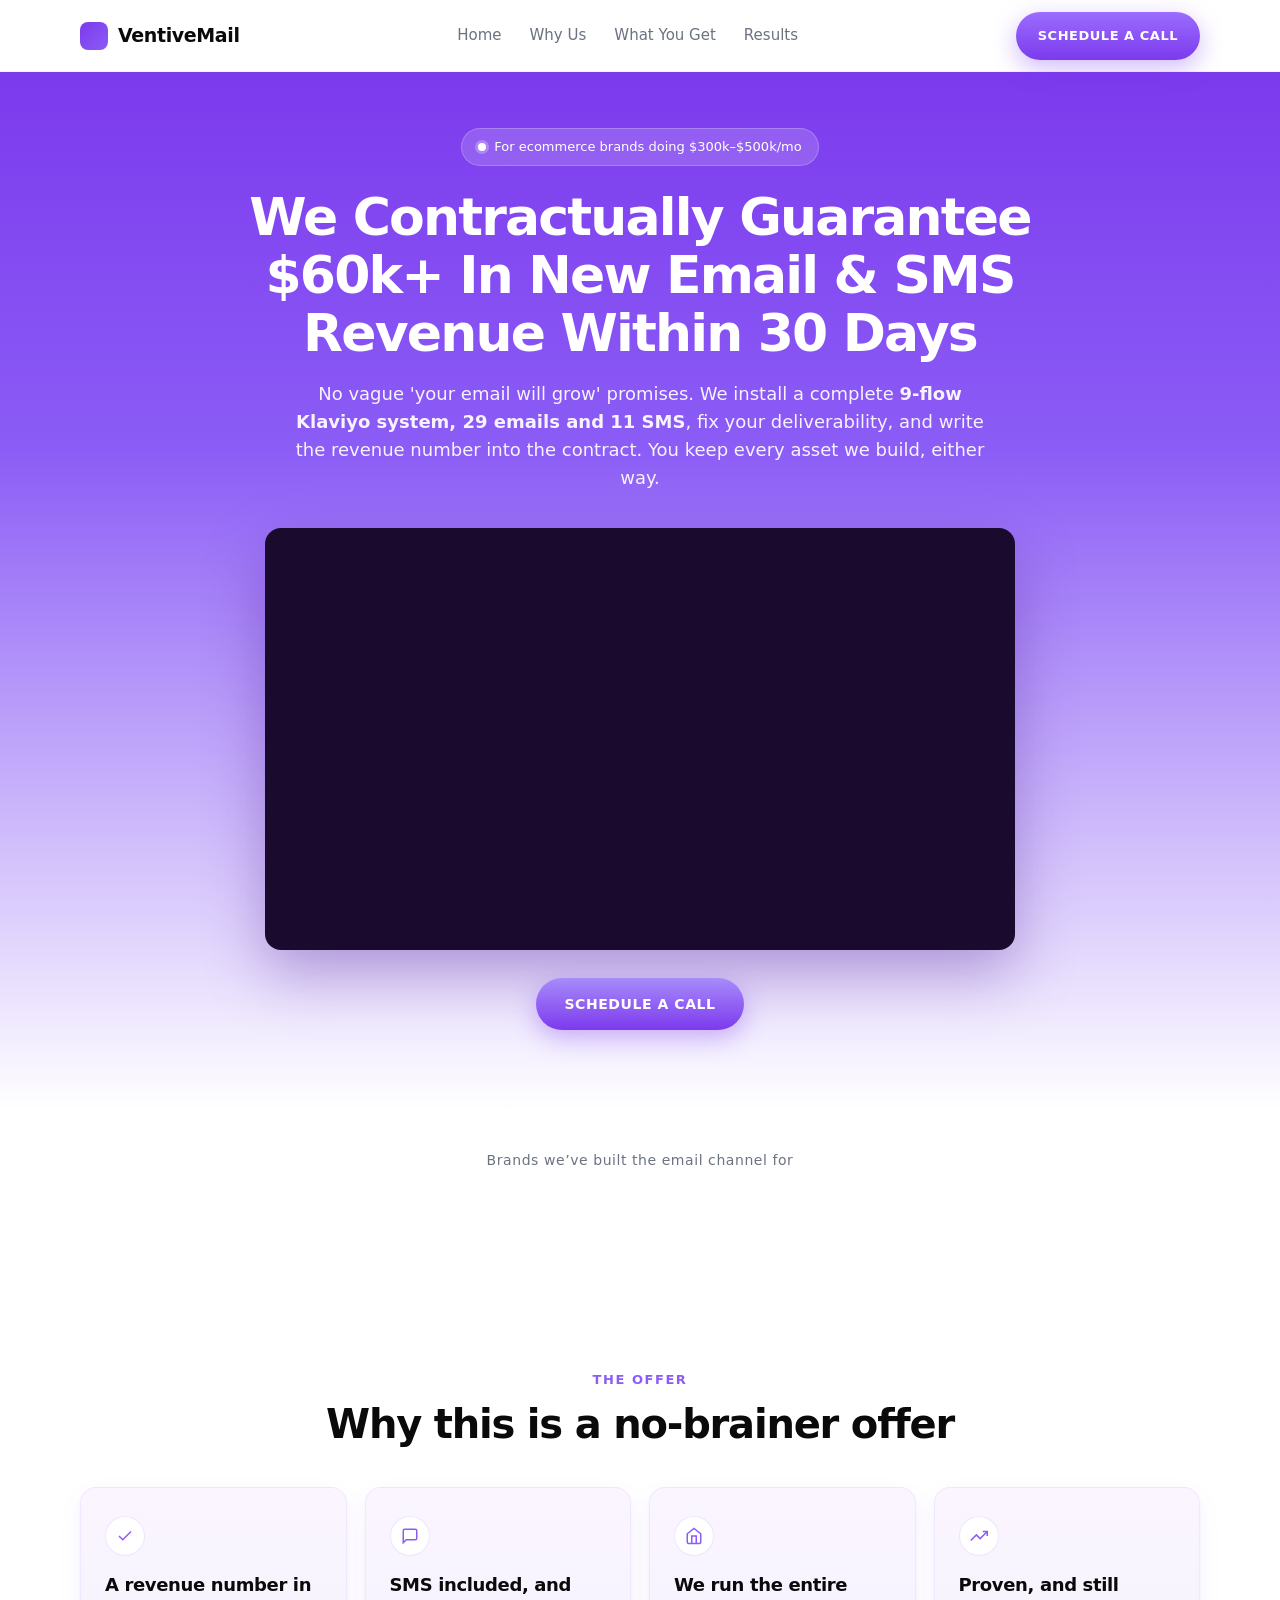
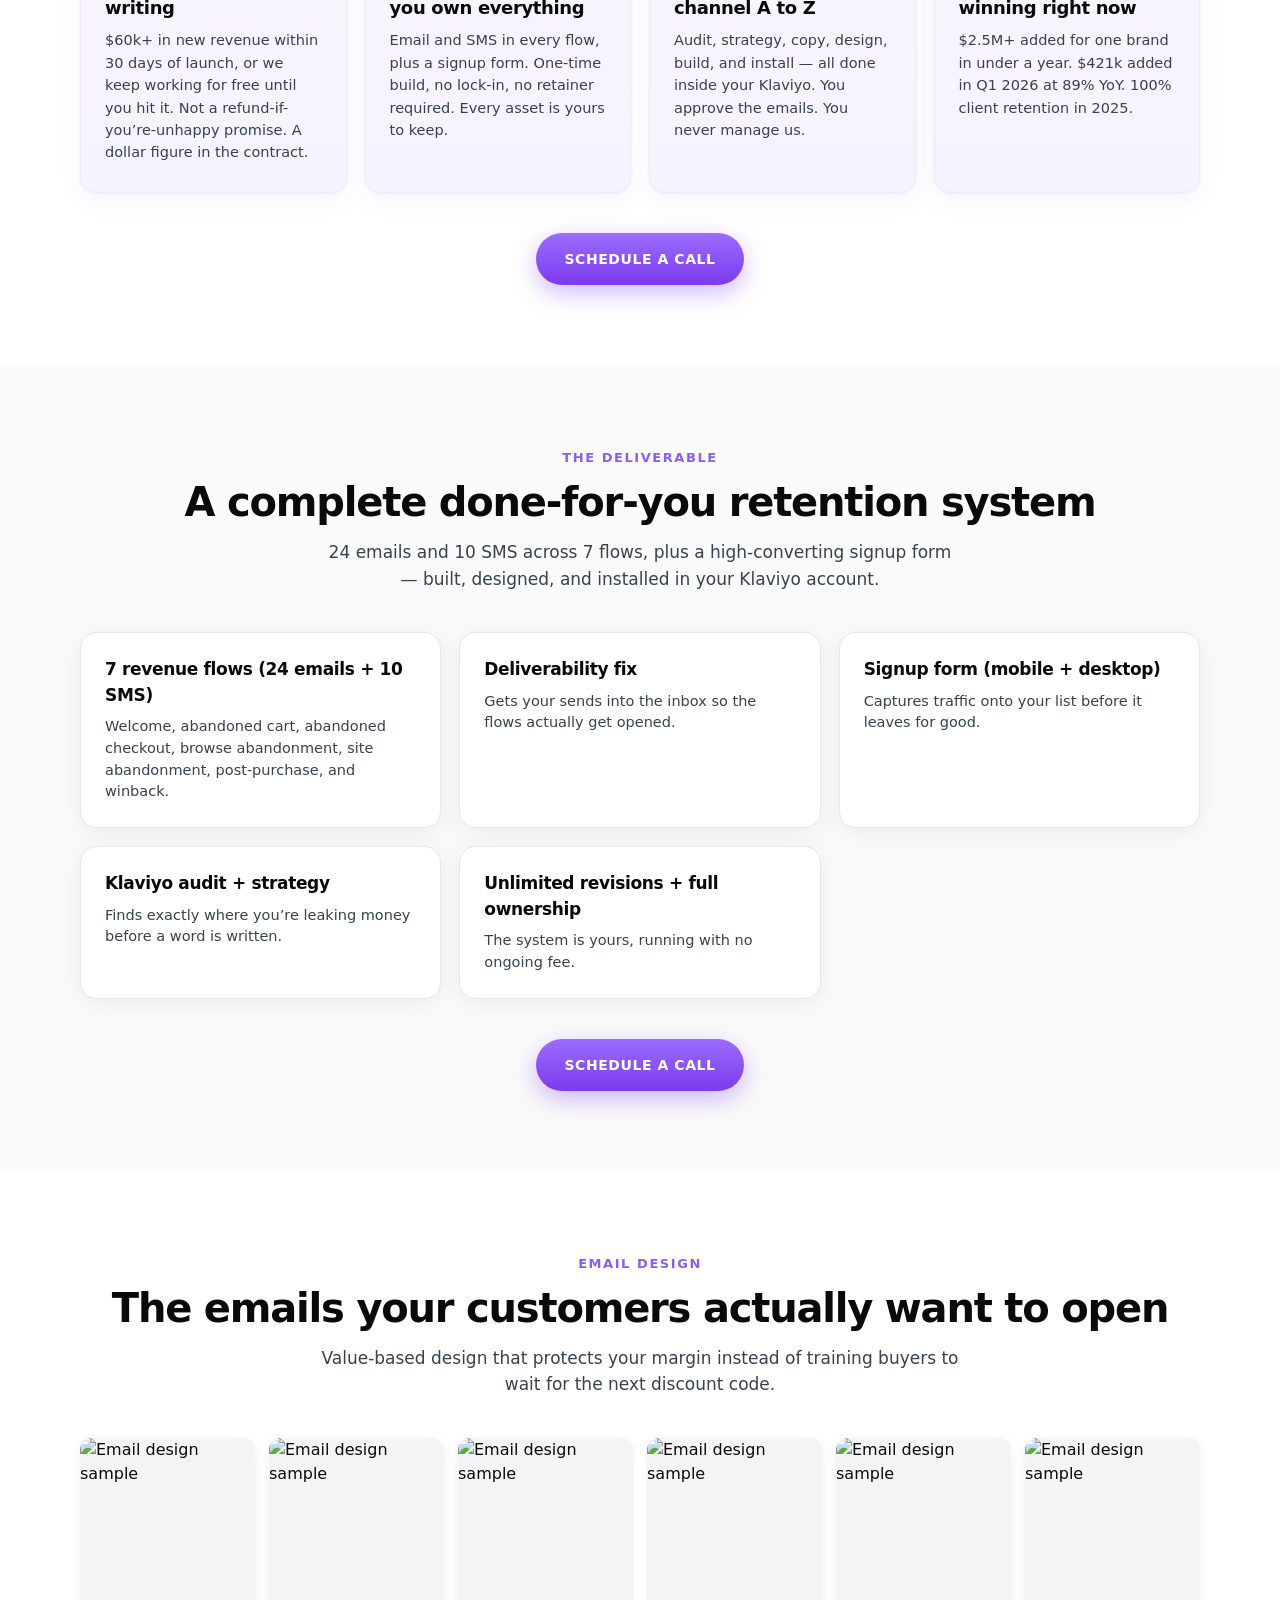
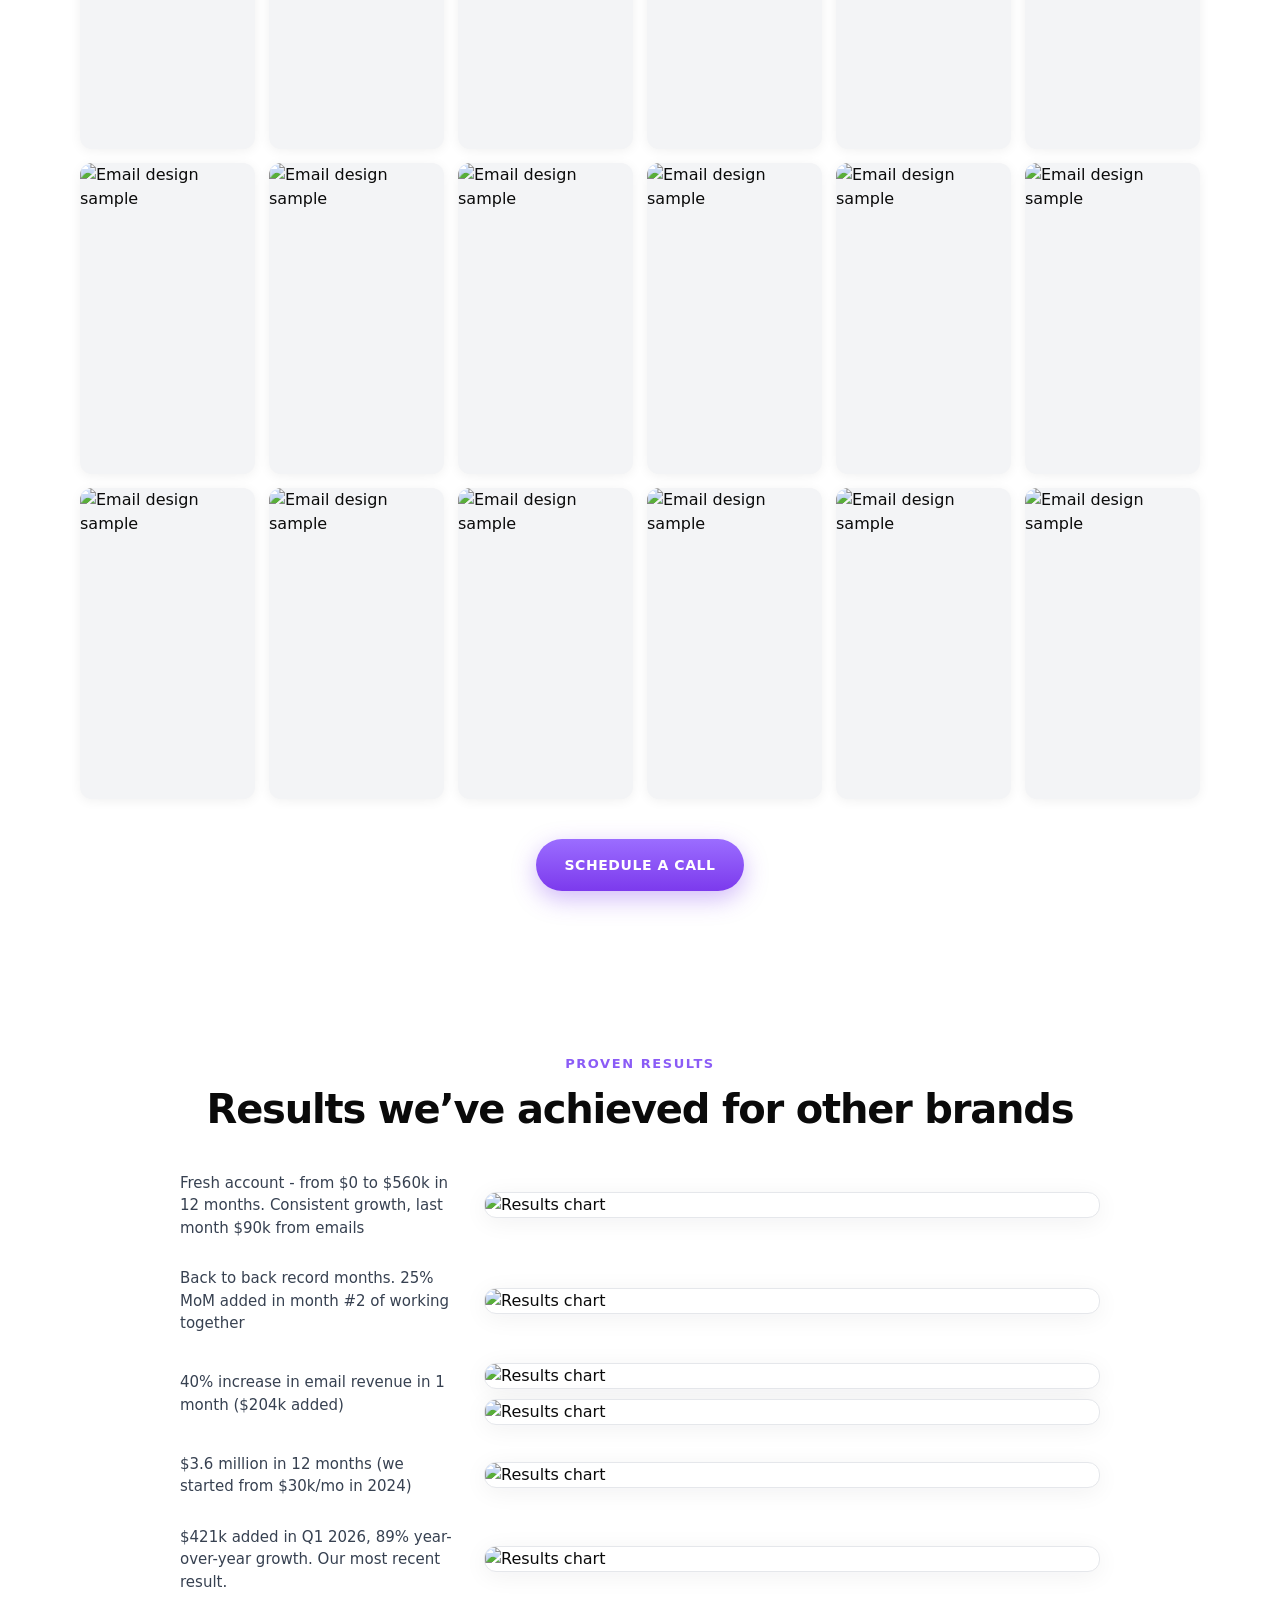
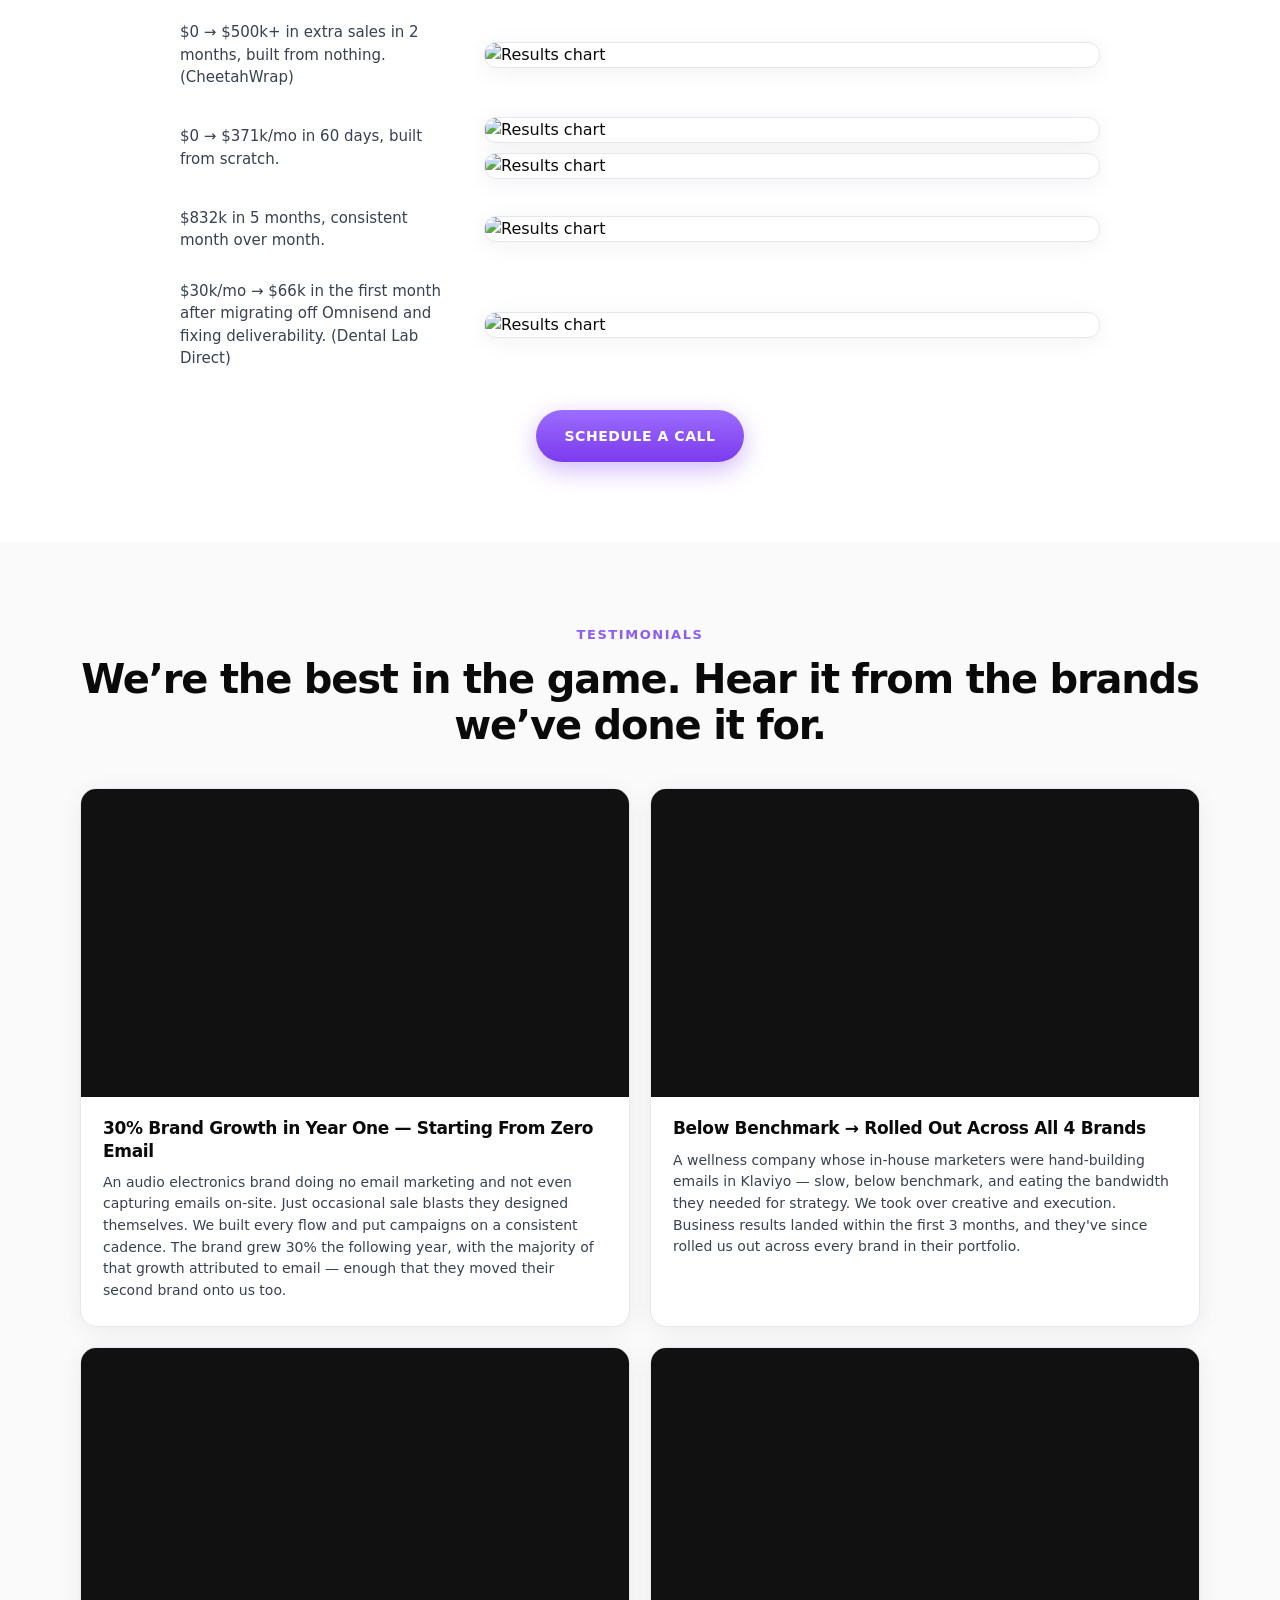
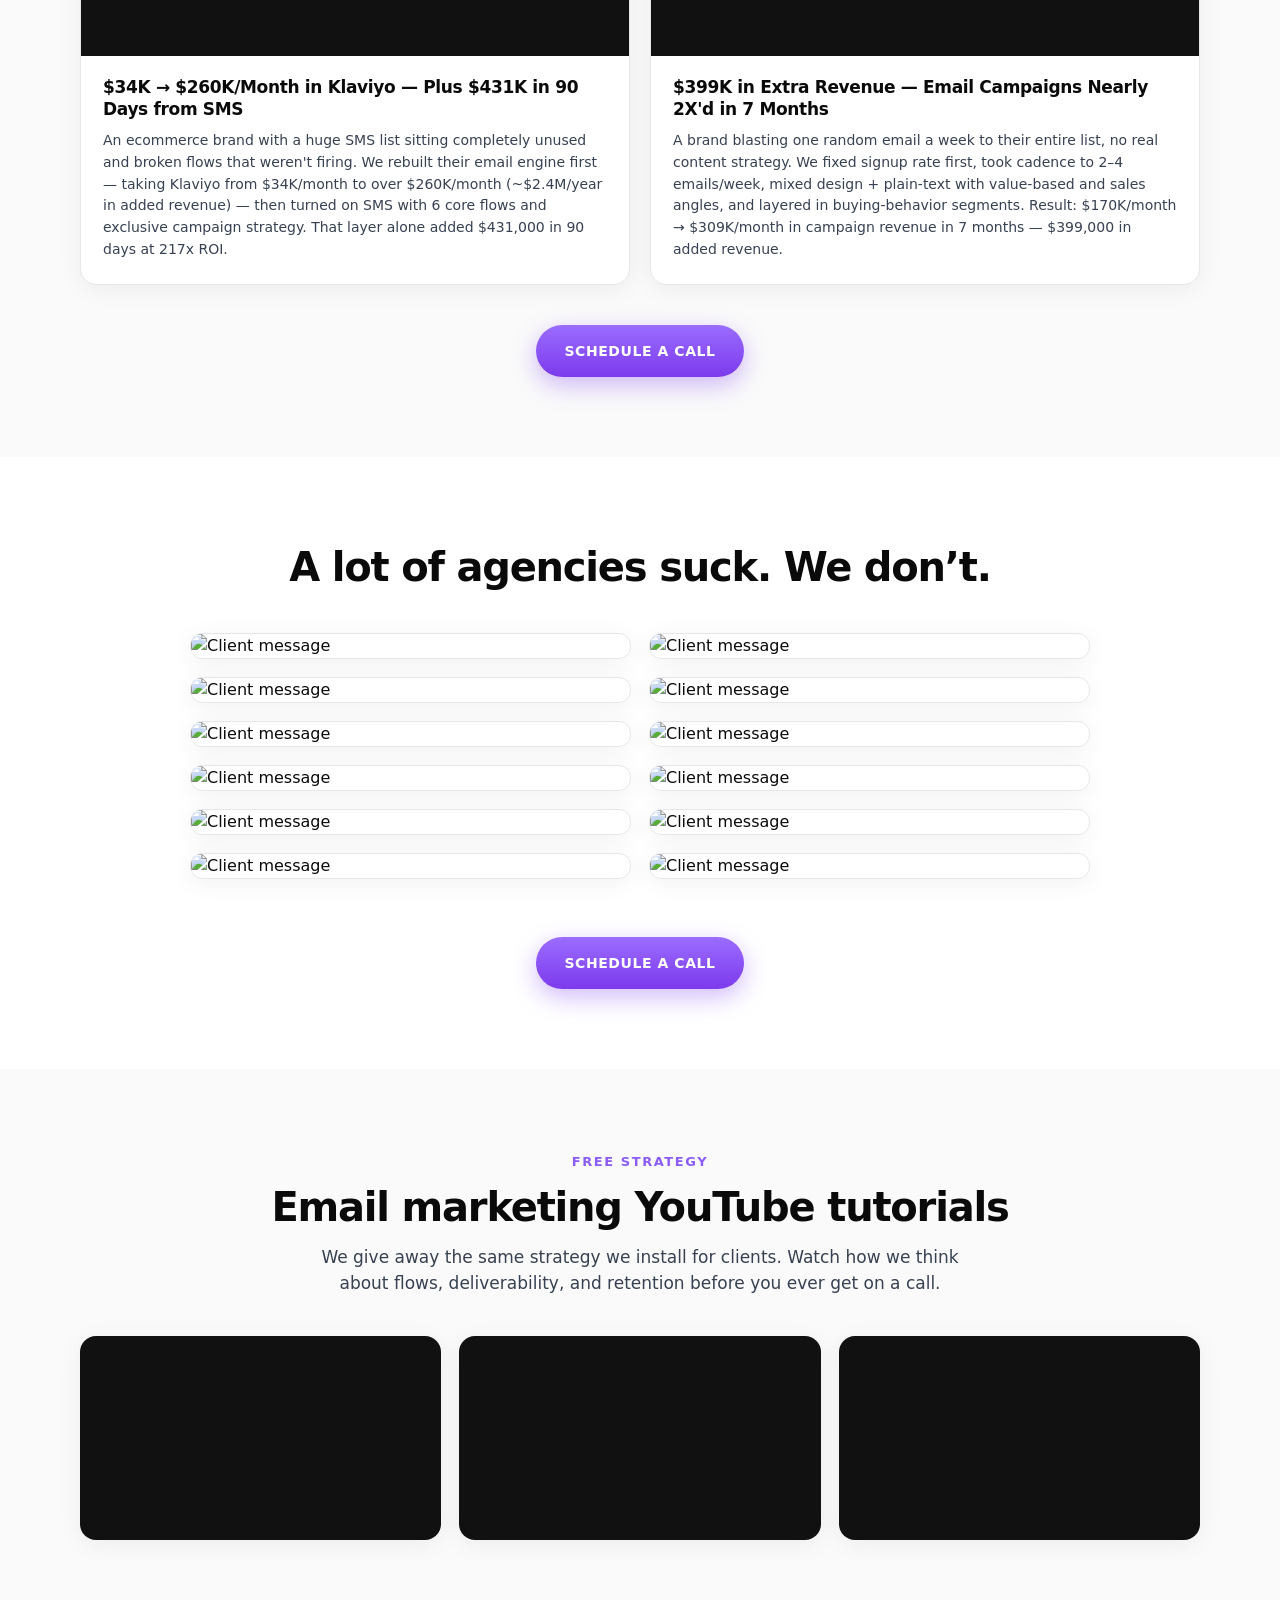
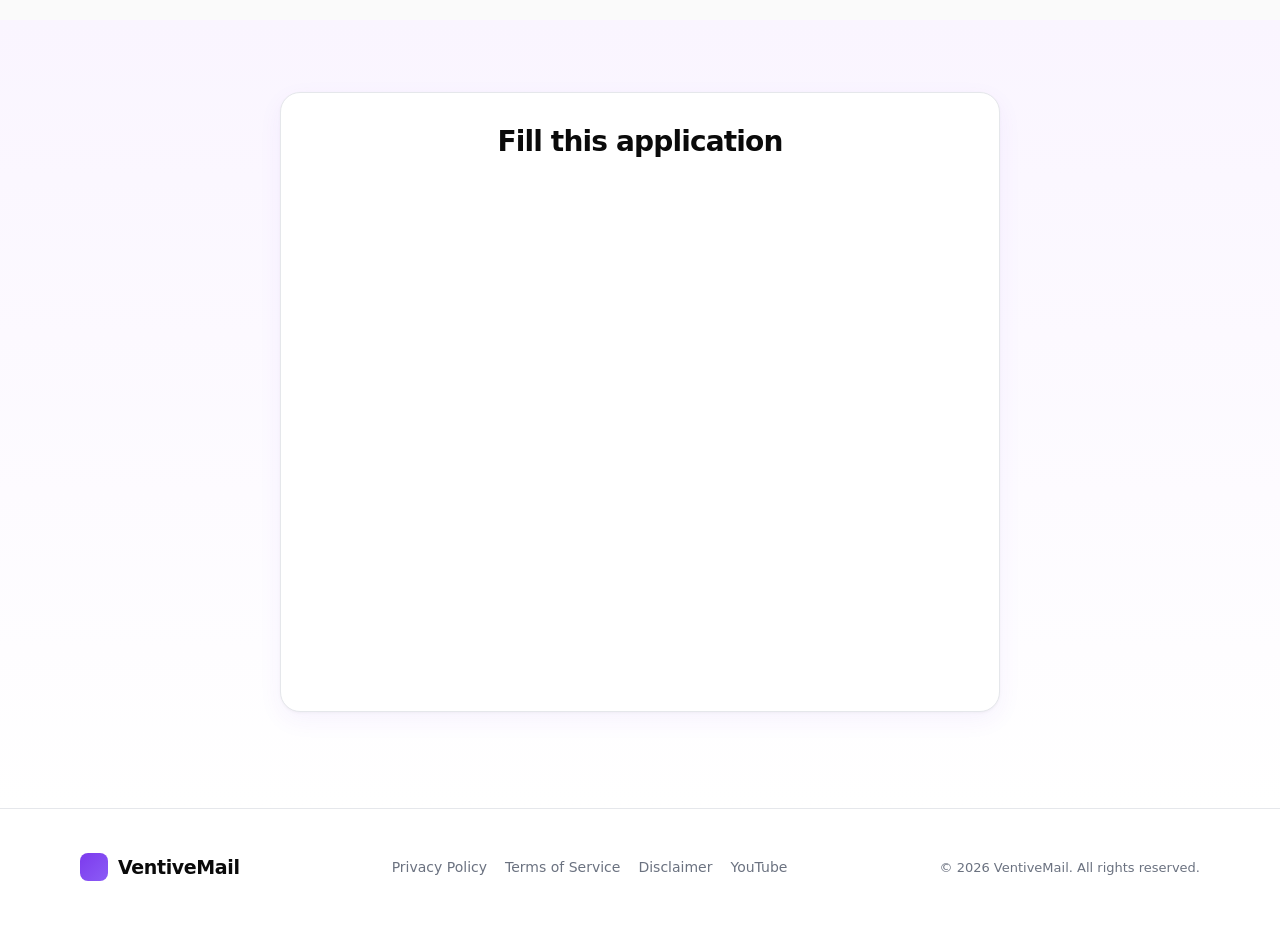
==== index.html @ d7856e16 "Initial static VentiveMail landing page Recreate the Framer Ventivemail project as plain HTML/CSS/JS" ====
<!DOCTYPE html>
<html lang="en">
  <head>
    <meta charset="utf-8" />
    <meta name="viewport" content="width=device-width, initial-scale=1" />
    <title>VentiveMail — Contractually Guarantee $60k+ In Email & SMS Revenue</title>
    <meta
      name="description"
      content="For ecommerce brands doing $300k–$500k/mo. We install a complete Klaviyo system and contractually guarantee $60k+ in new email & SMS revenue within 30 days."
    />
    <link rel="preconnect" href="https://cdn.fontshare.com" crossorigin />
    <link
      href="https://api.fontshare.com/v2/css?f[]=general-sans@400,500,600,700&display=swap"
      rel="stylesheet"
    />
    <link rel="stylesheet" href="css/styles.css" />
    <link rel="stylesheet" href="https://embed.typeform.com/next/css/widget.css" />
    <script src="https://fast.wistia.com/player.js" async></script>
  </head>
  <body>
    <header class="nav">
      <div class="container nav-inner">
        <a class="brand" href="/">
          <span class="brand-mark" aria-hidden="true"></span>
          VentiveMail
        </a>
        <nav class="nav-links" data-nav-links aria-label="Primary">
          <a href="#top">Home</a>
          <a href="#why">Why Us</a>
          <a href="#install">What You Get</a>
          <a href="#results">Results</a>
        </nav>
        <button class="btn btn-primary btn-nav" type="button" data-open-typeform>
          Schedule a Call
        </button>
        <button class="nav-toggle" type="button" data-nav-toggle aria-label="Menu" aria-expanded="false">
          <span></span>
        </button>
      </div>
    </header>

    <main id="top">
      <!-- Hero -->
      <section class="hero">
        <div class="container">
          <div class="hero-badge">For ecommerce brands doing $300k–$500k/mo</div>
          <h1>We Contractually Guarantee $60k+ In New Email &amp; SMS Revenue Within 30 Days</h1>
          <p class="hero-sub">
            No vague 'your email will grow' promises. We install a complete
            <strong>9-flow Klaviyo system, 29 emails and 11 SMS</strong>, fix your deliverability, and write the
            revenue number into the contract. You keep every asset we build, either way.
          </p>
          <div class="hero-video">
            <wistia-player media-id="20t31l9jhz" aspect="1.7777777778"></wistia-player>
          </div>
          <button class="btn btn-primary" type="button" data-open-typeform>Schedule a Call</button>
        </div>
      </section>

      <!-- Logo bar -->
      <section class="logo-bar" aria-label="Client logos">
        <div class="container">
          <p class="eyebrow">Brands we’ve built the email channel for</p>
        </div>
        <div class="marquee" aria-hidden="true">
          <div class="marquee-track">
            <!-- set A -->
            <img src="https://framerusercontent.com/images/9qHUxIxWBXuPAgQwnTPzRkLPNA.png" alt="" height="36" loading="lazy" />
            <img src="https://framerusercontent.com/images/hTzi5KNPO9Oe5HidnzoL0qDbUpM.png" alt="" height="36" loading="lazy" />
            <img src="https://framerusercontent.com/images/jN9aaPmynjldnVdMOx2jPpdqw8.png" alt="" height="36" loading="lazy" />
            <img src="https://framerusercontent.com/images/eiqAN3weLLAynhfmgzi3q52cM.png" alt="" height="36" loading="lazy" />
            <img src="https://framerusercontent.com/images/aoziAuhz7SyRQh3EKwMmkOT08mE.png" alt="" height="36" loading="lazy" />
            <img src="https://framerusercontent.com/images/cDNaq9J9MXs9pMg0gQW3eOG0PA.png" alt="" height="36" loading="lazy" />
            <img src="https://framerusercontent.com/images/mlTXRiQoAvcDuZu4g0B5UHeoIk.png" alt="" height="36" loading="lazy" />
            <img src="https://framerusercontent.com/images/zNNhd4NpvzLtM12uuKpD3AVwrw.png" alt="" height="36" loading="lazy" />
            <img src="https://framerusercontent.com/images/ZPnkPcCYcoRkiNqolsk11Cehu0.png" alt="" height="36" loading="lazy" />
            <img src="https://framerusercontent.com/images/GSsZj990tF4D5rY1d7rXJ17Agw.png" alt="" height="36" loading="lazy" />
            <img src="https://framerusercontent.com/images/vs25VA5jKEuBpgRKgxmLLJJSGnU.png" alt="" height="36" loading="lazy" />
            <img src="https://framerusercontent.com/images/3JsXcLt5phhneJpyNjcU6n5UpD4.png" alt="" height="36" loading="lazy" />
            <img src="https://framerusercontent.com/images/f6IaENLQ6J846YNlYS66lZV46o.png" alt="" height="36" loading="lazy" />
            <img src="https://framerusercontent.com/images/waqve5x1mumEzA9IOsW8Mwvj0.png" alt="" height="36" loading="lazy" />
            <img src="https://framerusercontent.com/images/vO1n54H6xkYVwAhoCaMVTm4tUsY.png" alt="" height="36" loading="lazy" />
            <img src="https://framerusercontent.com/images/S5KhJOvYlB1QzEcrXyM2bxNjWIE.png" alt="" height="36" loading="lazy" />
            <!-- set B (duplicate for seamless loop) -->
            <img src="https://framerusercontent.com/images/9qHUxIxWBXuPAgQwnTPzRkLPNA.png" alt="" height="36" loading="lazy" />
            <img src="https://framerusercontent.com/images/hTzi5KNPO9Oe5HidnzoL0qDbUpM.png" alt="" height="36" loading="lazy" />
            <img src="https://framerusercontent.com/images/jN9aaPmynjldnVdMOx2jPpdqw8.png" alt="" height="36" loading="lazy" />
            <img src="https://framerusercontent.com/images/eiqAN3weLLAynhfmgzi3q52cM.png" alt="" height="36" loading="lazy" />
            <img src="https://framerusercontent.com/images/aoziAuhz7SyRQh3EKwMmkOT08mE.png" alt="" height="36" loading="lazy" />
            <img src="https://framerusercontent.com/images/cDNaq9J9MXs9pMg0gQW3eOG0PA.png" alt="" height="36" loading="lazy" />
            <img src="https://framerusercontent.com/images/mlTXRiQoAvcDuZu4g0B5UHeoIk.png" alt="" height="36" loading="lazy" />
            <img src="https://framerusercontent.com/images/zNNhd4NpvzLtM12uuKpD3AVwrw.png" alt="" height="36" loading="lazy" />
            <img src="https://framerusercontent.com/images/ZPnkPcCYcoRkiNqolsk11Cehu0.png" alt="" height="36" loading="lazy" />
            <img src="https://framerusercontent.com/images/GSsZj990tF4D5rY1d7rXJ17Agw.png" alt="" height="36" loading="lazy" />
            <img src="https://framerusercontent.com/images/vs25VA5jKEuBpgRKgxmLLJJSGnU.png" alt="" height="36" loading="lazy" />
            <img src="https://framerusercontent.com/images/3JsXcLt5phhneJpyNjcU6n5UpD4.png" alt="" height="36" loading="lazy" />
            <img src="https://framerusercontent.com/images/f6IaENLQ6J846YNlYS66lZV46o.png" alt="" height="36" loading="lazy" />
            <img src="https://framerusercontent.com/images/waqve5x1mumEzA9IOsW8Mwvj0.png" alt="" height="36" loading="lazy" />
            <img src="https://framerusercontent.com/images/vO1n54H6xkYVwAhoCaMVTm4tUsY.png" alt="" height="36" loading="lazy" />
            <img src="https://framerusercontent.com/images/S5KhJOvYlB1QzEcrXyM2bxNjWIE.png" alt="" height="36" loading="lazy" />
          </div>
        </div>
      </section>

      <!-- Why / Offer pillars -->
      <section class="section" id="why">
        <div class="container">
          <div class="section-head">
            <p class="eyebrow">The Offer</p>
            <h2 class="section-title">Why this is a no-brainer offer</h2>
          </div>
          <div class="grid-4">
            <article class="pillar-card">
              <div class="pillar-icon" aria-hidden="true">
                <svg width="18" height="18" viewBox="0 0 24 24" fill="none" stroke="currentColor" stroke-width="2"><path d="M20 6L9 17l-5-5"/></svg>
              </div>
              <h3>A revenue number in writing</h3>
              <p>$60k+ in new revenue within 30 days of launch, or we keep working for free until you hit it. Not a refund-if-you’re-unhappy promise. A dollar figure in the contract.</p>
            </article>
            <article class="pillar-card">
              <div class="pillar-icon" aria-hidden="true">
                <svg width="18" height="18" viewBox="0 0 24 24" fill="none" stroke="currentColor" stroke-width="2"><path d="M21 15a2 2 0 0 1-2 2H7l-4 4V5a2 2 0 0 1 2-2h14a2 2 0 0 1 2 2z"/></svg>
              </div>
              <h3>SMS included, and you own everything</h3>
              <p>Email and SMS in every flow, plus a signup form. One-time build, no lock-in, no retainer required. Every asset is yours to keep.</p>
            </article>
            <article class="pillar-card">
              <div class="pillar-icon" aria-hidden="true">
                <svg width="18" height="18" viewBox="0 0 24 24" fill="none" stroke="currentColor" stroke-width="2"><path d="M3 9l9-7 9 7v11a2 2 0 0 1-2 2H5a2 2 0 0 1-2-2z"/><polyline points="9 22 9 12 15 12 15 22"/></svg>
              </div>
              <h3>We run the entire channel A to Z</h3>
              <p>Audit, strategy, copy, design, build, and install — all done inside your Klaviyo. You approve the emails. You never manage us.</p>
            </article>
            <article class="pillar-card">
              <div class="pillar-icon" aria-hidden="true">
                <svg width="18" height="18" viewBox="0 0 24 24" fill="none" stroke="currentColor" stroke-width="2"><polyline points="23 6 13.5 15.5 8.5 10.5 1 18"/><polyline points="17 6 23 6 23 12"/></svg>
              </div>
              <h3>Proven, and still winning right now</h3>
              <p>$2.5M+ added for one brand in under a year. $421k added in Q1 2026 at 89% YoY. 100% client retention in 2025.</p>
            </article>
          </div>
          <div class="mt-cta">
            <button class="btn btn-primary" type="button" data-open-typeform>Schedule a Call</button>
          </div>
        </div>
      </section>

      <!-- Deliverables -->
      <section class="section deliverables" id="install">
        <div class="container">
          <div class="section-head">
            <p class="eyebrow">The Deliverable</p>
            <h2 class="section-title">A complete done-for-you retention system</h2>
            <p class="section-sub">
              24 emails and 10 SMS across 7 flows, plus a high-converting signup form — built, designed, and installed in your Klaviyo account.
            </p>
          </div>
          <div class="grid-3">
            <article class="deliverable-card">
              <h3>7 revenue flows (24 emails + 10 SMS)</h3>
              <p>Welcome, abandoned cart, abandoned checkout, browse abandonment, site abandonment, post-purchase, and winback.</p>
            </article>
            <article class="deliverable-card">
              <h3>Deliverability fix</h3>
              <p>Gets your sends into the inbox so the flows actually get opened.</p>
            </article>
            <article class="deliverable-card">
              <h3>Signup form (mobile + desktop)</h3>
              <p>Captures traffic onto your list before it leaves for good.</p>
            </article>
            <article class="deliverable-card">
              <h3>Klaviyo audit + strategy</h3>
              <p>Finds exactly where you’re leaking money before a word is written.</p>
            </article>
            <article class="deliverable-card">
              <h3>Unlimited revisions + full ownership</h3>
              <p>The system is yours, running with no ongoing fee.</p>
            </article>
          </div>
          <div class="mt-cta">
            <button class="btn btn-primary" type="button" data-open-typeform>Schedule a Call</button>
          </div>
        </div>
      </section>

      <!-- Email designs -->
      <section class="section" id="emails">
        <div class="container">
          <div class="section-head">
            <p class="eyebrow">Email Design</p>
            <h2 class="section-title">The emails your customers actually want to open</h2>
            <p class="section-sub">
              Value-based design that protects your margin instead of training buyers to wait for the next discount code.
            </p>
          </div>
          <div class="email-grid">
            <div class="email-card"><img src="https://framerusercontent.com/images/iwMmw8peixbx1tkJuWdKt9uQ0q4.png" alt="Email design sample" loading="lazy" /></div>
            <div class="email-card"><img src="https://framerusercontent.com/images/5dMT0V2YWUERxOaHfag1K9MQuA.png" alt="Email design sample" loading="lazy" /></div>
            <div class="email-card"><img src="https://framerusercontent.com/images/ac3BbwP5w48Q3BB3CG33e68ntnE.png" alt="Email design sample" loading="lazy" /></div>
            <div class="email-card"><img src="https://framerusercontent.com/images/45Hp2HmJIYu1MVpbiQT0En8V24.png" alt="Email design sample" loading="lazy" /></div>
            <div class="email-card"><img src="https://framerusercontent.com/images/gY8L2pLAX9pbHwx025G4SW2FDk0.png" alt="Email design sample" loading="lazy" /></div>
            <div class="email-card"><img src="https://framerusercontent.com/images/Kf5iFXTQ1Faju0toDmbQ695tWXM.png" alt="Email design sample" loading="lazy" /></div>
            <div class="email-card"><img src="https://framerusercontent.com/images/I3x1llK5zJHXDp6lWU3oAYTXRjU.png" alt="Email design sample" loading="lazy" /></div>
            <div class="email-card"><img src="https://framerusercontent.com/images/CWvmePmapxVGhm6r9f5T6NiaydE.png" alt="Email design sample" loading="lazy" /></div>
            <div class="email-card"><img src="https://framerusercontent.com/images/O4c5V2CkfuC24Byf2COdTap3BTc.png" alt="Email design sample" loading="lazy" /></div>
            <div class="email-card"><img src="https://framerusercontent.com/images/Gohwu3rrZVBtF1zgnSjePUnQII.png" alt="Email design sample" loading="lazy" /></div>
            <div class="email-card"><img src="https://framerusercontent.com/images/hm5zMDcgOF28xTLPLwagXEjvpU.png" alt="Email design sample" loading="lazy" /></div>
            <div class="email-card"><img src="https://framerusercontent.com/images/bMwSUCKrWBXL32qNsQjU5Bxvs.png" alt="Email design sample" loading="lazy" /></div>
            <div class="email-card"><img src="https://framerusercontent.com/images/r99aF1vi03Z9Aai552zxbgX3eFc.png" alt="Email design sample" loading="lazy" /></div>
            <div class="email-card"><img src="https://framerusercontent.com/images/UfUjuyL1EQsAQNoFzCqAjiSeZM.png" alt="Email design sample" loading="lazy" /></div>
            <div class="email-card"><img src="https://framerusercontent.com/images/04ULX37HUrAt96aQ3JimEpcvA.png" alt="Email design sample" loading="lazy" /></div>
            <div class="email-card"><img src="https://framerusercontent.com/images/t9ctiN2ATXb9I0t1OeuLm5HUvxM.png" alt="Email design sample" loading="lazy" /></div>
            <div class="email-card"><img src="https://framerusercontent.com/images/i2cxSDrRSCJUewAuAnWRW04utw.png" alt="Email design sample" loading="lazy" /></div>
            <div class="email-card"><img src="https://framerusercontent.com/images/KbWLncQZQfQFmOaAVMKp4OLKzQo.png" alt="Email design sample" loading="lazy" /></div>
          </div>
          <div class="mt-cta">
            <button class="btn btn-primary" type="button" data-open-typeform>Schedule a Call</button>
          </div>
        </div>
      </section>

      <!-- Results -->
      <section class="section" id="results">
        <div class="container">
          <div class="section-head">
            <p class="eyebrow">Proven Results</p>
            <h2 class="section-title">Results we’ve achieved for other brands</h2>
          </div>
          <div class="results-list">
            <article class="result-row">
              <p class="result-caption">Fresh account - from $0 to $560k in 12 months. Consistent growth, last month $90k from emails</p>
              <div class="result-images">
                <img src="https://framerusercontent.com/images/Tusak5dArvAmya3TiGZk6ium64.png" alt="Results chart" loading="lazy" />
              </div>
            </article>
            <article class="result-row">
              <p class="result-caption">Back to back record months. 25% MoM added in month #2 of working together</p>
              <div class="result-images">
                <img src="https://framerusercontent.com/images/fqaHt3OE2gn0KcmAl2Vf0QIkE.png" alt="Results chart" loading="lazy" />
              </div>
            </article>
            <article class="result-row">
              <p class="result-caption">40% increase in email revenue in 1 month ($204k added)</p>
              <div class="result-images">
                <img src="https://framerusercontent.com/images/mGz3bUU7vJ3Mq9CELMaxYL3jk.png" alt="Results chart" loading="lazy" />
                <img src="https://framerusercontent.com/images/7nMRzp9wFdIO2E2CUpN3eVrwIVk.png" alt="Results chart" loading="lazy" />
              </div>
            </article>
            <article class="result-row">
              <p class="result-caption">$3.6 million in 12 months (we started from $30k/mo in 2024)</p>
              <div class="result-images">
                <img src="https://framerusercontent.com/images/GkalrmNBwD6o2a3bgY2SFSHv8.png" alt="Results chart" loading="lazy" />
              </div>
            </article>
            <article class="result-row">
              <p class="result-caption">$421k added in Q1 2026, 89% year-over-year growth. Our most recent result.</p>
              <div class="result-images">
                <img src="https://framerusercontent.com/images/4qqCnimUfeZEfm0Ka8OKdmNTE.png" alt="Results chart" loading="lazy" />
              </div>
            </article>
            <article class="result-row">
              <p class="result-caption">$0 → $500k+ in extra sales in 2 months, built from nothing. (CheetahWrap)</p>
              <div class="result-images">
                <img src="https://framerusercontent.com/images/EDM0rpXlYTFXpqt64iaGV0TBs.png" alt="Results chart" loading="lazy" />
              </div>
            </article>
            <article class="result-row">
              <p class="result-caption">$0 → $371k/mo in 60 days, built from scratch.</p>
              <div class="result-images">
                <img src="https://framerusercontent.com/images/UzIgY6OXniOZlnjFeUKNGgEORWM.png" alt="Results chart" loading="lazy" />
                <img src="https://framerusercontent.com/images/tSxtg6DVWAbdZw3cZoCqG446uM.png" alt="Results chart" loading="lazy" />
              </div>
            </article>
            <article class="result-row">
              <p class="result-caption">$832k in 5 months, consistent month over month.</p>
              <div class="result-images">
                <img src="https://framerusercontent.com/images/U6PgjcF7DOq6YcbEUAOPd7ibY.png" alt="Results chart" loading="lazy" />
              </div>
            </article>
            <article class="result-row">
              <p class="result-caption">$30k/mo → $66k in the first month after migrating off Omnisend and fixing deliverability. (Dental Lab Direct)</p>
              <div class="result-images">
                <img src="https://framerusercontent.com/images/Bv8Ee2pxFD7AycZgQtN6OLdbjo0.png" alt="Results chart" loading="lazy" />
              </div>
            </article>
          </div>
          <div class="mt-cta">
            <button class="btn btn-primary" type="button" data-open-typeform>Schedule a Call</button>
          </div>
        </div>
      </section>

      <!-- Video testimonials -->
      <section class="section testimonials" id="testimonials">
        <div class="container">
          <div class="section-head">
            <p class="eyebrow">Testimonials</p>
            <h2 class="section-title">We’re the best in the game. Hear it from the brands we’ve done it for.</h2>
          </div>
          <div class="testimonial-grid">
            <article class="testimonial-card">
              <div class="testimonial-video">
                <iframe
                  data-src="https://www.youtube.com/embed/yM8rf1Or1TI"
                  title="30% Brand Growth in Year One"
                  allow="accelerometer; autoplay; clipboard-write; encrypted-media; gyroscope; picture-in-picture"
                  allowfullscreen
                  loading="lazy"
                ></iframe>
              </div>
              <div class="testimonial-body">
                <h3>30% Brand Growth in Year One — Starting From Zero Email</h3>
                <p>An audio electronics brand doing no email marketing and not even capturing emails on-site. Just occasional sale blasts they designed themselves. We built every flow and put campaigns on a consistent cadence. The brand grew 30% the following year, with the majority of that growth attributed to email — enough that they moved their second brand onto us too.</p>
              </div>
            </article>
            <article class="testimonial-card">
              <div class="testimonial-video">
                <iframe
                  data-src="https://www.youtube.com/embed/v7EmybjjWcc"
                  title="Rolled Out Across All 4 Brands"
                  allow="accelerometer; autoplay; clipboard-write; encrypted-media; gyroscope; picture-in-picture"
                  allowfullscreen
                  loading="lazy"
                ></iframe>
              </div>
              <div class="testimonial-body">
                <h3>Below Benchmark → Rolled Out Across All 4 Brands</h3>
                <p>A wellness company whose in-house marketers were hand-building emails in Klaviyo — slow, below benchmark, and eating the bandwidth they needed for strategy. We took over creative and execution. Business results landed within the first 3 months, and they've since rolled us out across every brand in their portfolio.</p>
              </div>
            </article>
            <article class="testimonial-card">
              <div class="testimonial-video">
                <iframe
                  data-src="https://www.youtube.com/embed/lnQ5-RrZok0"
                  title="$34K to $260K/Month in Klaviyo"
                  allow="accelerometer; autoplay; clipboard-write; encrypted-media; gyroscope; picture-in-picture"
                  allowfullscreen
                  loading="lazy"
                ></iframe>
              </div>
              <div class="testimonial-body">
                <h3>$34K → $260K/Month in Klaviyo — Plus $431K in 90 Days from SMS</h3>
                <p>An ecommerce brand with a huge SMS list sitting completely unused and broken flows that weren't firing. We rebuilt their email engine first — taking Klaviyo from $34K/month to over $260K/month (~$2.4M/year in added revenue) — then turned on SMS with 6 core flows and exclusive campaign strategy. That layer alone added $431,000 in 90 days at 217x ROI.</p>
              </div>
            </article>
            <article class="testimonial-card">
              <div class="testimonial-video">
                <iframe
                  data-src="https://www.youtube.com/embed/sJzTHFFHDj0"
                  title="$399K in Extra Revenue"
                  allow="accelerometer; autoplay; clipboard-write; encrypted-media; gyroscope; picture-in-picture"
                  allowfullscreen
                  loading="lazy"
                ></iframe>
              </div>
              <div class="testimonial-body">
                <h3>$399K in Extra Revenue — Email Campaigns Nearly 2X'd in 7 Months</h3>
                <p>A brand blasting one random email a week to their entire list, no real content strategy. We fixed signup rate first, took cadence to 2–4 emails/week, mixed design + plain-text with value-based and sales angles, and layered in buying-behavior segments. Result: $170K/month → $309K/month in campaign revenue in 7 months — $399,000 in added revenue.</p>
              </div>
            </article>
          </div>
          <div class="mt-cta">
            <button class="btn btn-primary" type="button" data-open-typeform>Schedule a Call</button>
          </div>
        </div>
      </section>

      <!-- Client communications -->
      <section class="section" id="how-we-work">
        <div class="container">
          <h2 class="comms-title">A lot of agencies suck. We don’t.</h2>
          <div class="comms-grid">
            <img src="https://framerusercontent.com/images/5bdjSCFTw0KIqqtG6SObXopej0.png" alt="Client message" loading="lazy" />
            <img src="https://framerusercontent.com/images/pJqXE969nAwuPYFlpc2mbK8Zvso.png" alt="Client message" loading="lazy" />
            <img src="https://framerusercontent.com/images/sO3eCdj3wiFzf1PYMW3ZnKIlStk.png" alt="Client message" loading="lazy" />
            <img src="https://framerusercontent.com/images/wc38RkMOjv4CFMivNJxABxJPNw.png" alt="Client message" loading="lazy" />
            <img src="https://framerusercontent.com/images/wNdt4AtcUQodvsMWIzbCGzYzMOg.png" alt="Client message" loading="lazy" />
            <img src="https://framerusercontent.com/images/8c61qFe7ds6yc7ozgO7EtSk6L4.png" alt="Client message" loading="lazy" />
            <img src="https://framerusercontent.com/images/TtJvXPKp7wn9CgkVu958bMHBFFI.png" alt="Client message" loading="lazy" />
            <img src="https://framerusercontent.com/images/5rWt1fRtPv0taox3321UuuYD0mU.png" alt="Client message" loading="lazy" />
            <img src="https://framerusercontent.com/images/zhHoT6TZFEOCz79WyoU2H704M.png" alt="Client message" loading="lazy" />
            <img src="https://framerusercontent.com/images/r7D4D7yBi3I6ZctDcWMHbftCxlk.png" alt="Client message" loading="lazy" />
            <img src="https://framerusercontent.com/images/MkgfvVLBYwZh38kNU5ZZZCkbI.png" alt="Client message" loading="lazy" />
            <img src="https://framerusercontent.com/images/8Hg3KR5Hvhg0E5QAVDhbWYij6rg.png" alt="Client message" loading="lazy" />
          </div>
          <div class="mt-cta">
            <button class="btn btn-primary" type="button" data-open-typeform>Schedule a Call</button>
          </div>
        </div>
      </section>

      <!-- YouTube tutorials -->
      <section class="section" id="youtube" style="background: var(--bg-soft)">
        <div class="container">
          <div class="section-head">
            <p class="eyebrow">Free Strategy</p>
            <h2 class="section-title">Email marketing YouTube tutorials</h2>
            <p class="section-sub">
              We give away the same strategy we install for clients. Watch how we think about flows, deliverability, and retention before you ever get on a call.
            </p>
          </div>
          <div class="youtube-grid">
            <div class="youtube-card">
              <iframe
                data-src="https://www.youtube.com/embed/5WEVa_BR9f8"
                title="YouTube tutorial"
                allow="accelerometer; autoplay; clipboard-write; encrypted-media; gyroscope; picture-in-picture"
                allowfullscreen
                loading="lazy"
              ></iframe>
            </div>
            <div class="youtube-card">
              <iframe
                data-src="https://www.youtube.com/embed/6aioEoCdBJw"
                title="YouTube tutorial"
                allow="accelerometer; autoplay; clipboard-write; encrypted-media; gyroscope; picture-in-picture"
                allowfullscreen
                loading="lazy"
              ></iframe>
            </div>
            <div class="youtube-card">
              <iframe
                data-src="https://www.youtube.com/embed/6aioEoCdBJw"
                title="YouTube tutorial"
                allow="accelerometer; autoplay; clipboard-write; encrypted-media; gyroscope; picture-in-picture"
                allowfullscreen
                loading="lazy"
              ></iframe>
            </div>
          </div>
        </div>
      </section>

      <!-- Application -->
      <section class="apply" id="apply">
        <div class="container">
          <div class="apply-box">
            <h2>Fill this application</h2>
            <div class="typeform-embed" data-typeform-inline data-tf-live="MXEtbebV"></div>
          </div>
        </div>
      </section>
    </main>

    <footer class="footer">
      <div class="container footer-inner">
        <a class="brand" href="index.html">
          <span class="brand-mark" aria-hidden="true"></span>
          VentiveMail
        </a>
        <div class="footer-links">
          <a href="privacy-policy.html">Privacy Policy</a>
          <a href="terms-of-service.html">Terms of Service</a>
          <a href="disclaimer.html">Disclaimer</a>
          <a href="https://www.youtube.com/@ecomkonrad" target="_blank" rel="noopener">YouTube</a>
        </div>
        <p class="footer-copy">© <span id="year"></span> VentiveMail. All rights reserved.</p>
      </div>
    </footer>

    <!-- Typeform modal -->
    <div class="modal" data-modal role="dialog" aria-modal="true" aria-label="Schedule a Call" hidden>
      <div class="modal-backdrop" data-close-modal></div>
      <div class="modal-panel">
        <div class="modal-header">
          <h3>Schedule a Call</h3>
          <button class="modal-close" type="button" data-close-modal aria-label="Close">×</button>
        </div>
        <div class="modal-body" data-modal-body></div>
      </div>
    </div>

    <script>
      document.getElementById("year").textContent = new Date().getFullYear();
      // Unhide modal element for a11y (we control via class)
      const m = document.querySelector("[data-modal]");
      if (m) m.removeAttribute("hidden");
    </script>
    <script src="https://embed.typeform.com/next/embed.js"></script>
    <script src="js/main.js"></script>
  </body>
</html>
---- css/styles.css ----
/* VentiveMail — static recreation of Framer project */
:root {
  --purple: #8b5cf6;
  --purple-deep: #7c3aed;
  --purple-soft: #ede9fe;
  --purple-icon-bg: #f3e8ff;
  --ink: #0a0a0a;
  --ink-soft: #374151;
  --muted: #6b7280;
  --border: #e5e7eb;
  --bg: #ffffff;
  --bg-soft: #fafafa;
  --radius: 16px;
  --radius-sm: 12px;
  --radius-pill: 999px;
  --shadow: 0 4px 24px rgba(15, 23, 42, 0.06);
  --shadow-card: 0 1px 3px rgba(0, 0, 0, 0.04), 0 8px 24px rgba(124, 58, 237, 0.06);
  --max: 1120px;
  --nav-h: 72px;
  --font: "General Sans", "Inter", system-ui, -apple-system, sans-serif;
}

*,
*::before,
*::after {
  box-sizing: border-box;
}

html {
  scroll-behavior: smooth;
}

body {
  margin: 0;
  font-family: var(--font);
  color: var(--ink);
  background: var(--bg);
  line-height: 1.5;
  -webkit-font-smoothing: antialiased;
  text-rendering: optimizeLegibility;
}

img {
  max-width: 100%;
  height: auto;
  display: block;
}

a {
  color: inherit;
  text-decoration: none;
}

button {
  font-family: inherit;
  cursor: pointer;
  border: none;
  background: none;
}

.container {
  width: min(100% - 40px, var(--max));
  margin-inline: auto;
}

/* Nav */
.nav {
  position: sticky;
  top: 0;
  z-index: 50;
  height: var(--nav-h);
  background: rgba(255, 255, 255, 0.92);
  backdrop-filter: blur(12px);
  border-bottom: 1px solid rgba(0, 0, 0, 0.04);
}

.nav-inner {
  height: 100%;
  display: flex;
  align-items: center;
  justify-content: space-between;
  gap: 24px;
}

.brand {
  display: flex;
  align-items: center;
  gap: 10px;
  font-weight: 600;
  font-size: 19px;
  letter-spacing: -0.02em;
}

.brand-mark {
  width: 28px;
  height: 28px;
  border-radius: 8px;
  background: linear-gradient(135deg, var(--purple-deep), var(--purple));
  flex-shrink: 0;
}

.nav-links {
  display: flex;
  align-items: center;
  gap: 28px;
  font-size: 15px;
  color: var(--muted);
}

.nav-links a:hover {
  color: var(--ink);
}

.nav-toggle {
  display: none;
  width: 40px;
  height: 40px;
  border-radius: 10px;
  align-items: center;
  justify-content: center;
}

.nav-toggle span {
  display: block;
  width: 18px;
  height: 2px;
  background: var(--ink);
  position: relative;
}

.nav-toggle span::before,
.nav-toggle span::after {
  content: "";
  position: absolute;
  left: 0;
  width: 18px;
  height: 2px;
  background: var(--ink);
}

.nav-toggle span::before {
  top: -6px;
}

.nav-toggle span::after {
  top: 6px;
}

/* Buttons */
.btn {
  display: inline-flex;
  align-items: center;
  justify-content: center;
  gap: 8px;
  min-height: 52px;
  padding: 0 28px;
  border-radius: var(--radius-pill);
  font-size: 14px;
  font-weight: 600;
  letter-spacing: 0.04em;
  text-transform: uppercase;
  transition: transform 0.15s ease, box-shadow 0.15s ease, background 0.15s ease;
  white-space: nowrap;
}

.btn-primary {
  background: linear-gradient(180deg, #9b6dff 0%, var(--purple-deep) 100%);
  color: #fff;
  box-shadow: 0 8px 24px rgba(124, 58, 237, 0.35);
}

.btn-primary:hover {
  transform: translateY(-1px);
  box-shadow: 0 12px 28px rgba(124, 58, 237, 0.42);
}

.btn-primary:active {
  transform: translateY(0);
}

.btn-nav {
  min-height: 48px;
  padding: 0 22px;
  font-size: 13px;
}

/* Sections common */
.section {
  padding: 80px 0;
}

.section-tight {
  padding: 56px 0;
}

.eyebrow {
  display: inline-block;
  font-size: 13px;
  font-weight: 600;
  letter-spacing: 0.12em;
  text-transform: uppercase;
  color: var(--purple);
  margin: 0 0 12px;
}

.section-title {
  margin: 0;
  font-size: clamp(28px, 4vw, 40px);
  font-weight: 600;
  letter-spacing: -0.03em;
  line-height: 1.15;
  text-align: center;
}

.section-sub {
  margin: 14px auto 0;
  max-width: 640px;
  text-align: center;
  color: var(--ink-soft);
  font-size: 17px;
  line-height: 1.55;
}

.section-head {
  text-align: center;
  margin-bottom: 40px;
}

.center {
  text-align: center;
}

.mt-cta {
  margin-top: 40px;
  display: flex;
  justify-content: center;
}

/* Hero */
.hero {
  position: relative;
  overflow: hidden;
  padding: 56px 0 80px;
  background: linear-gradient(
    180deg,
    var(--purple-deep) 0%,
    var(--purple) 36%,
    rgba(171, 171, 171, 0) 100%
  );
  color: #fff;
  text-align: center;
}

.hero-badge {
  display: inline-flex;
  align-items: center;
  gap: 8px;
  padding: 8px 16px;
  border-radius: var(--radius-pill);
  background: rgba(255, 255, 255, 0.16);
  border: 1px solid rgba(255, 255, 255, 0.22);
  font-size: 13px;
  font-weight: 500;
  margin-bottom: 22px;
  backdrop-filter: blur(8px);
}

.hero-badge::before {
  content: "";
  width: 8px;
  height: 8px;
  border-radius: 50%;
  background: #fff;
  box-shadow: 0 0 0 3px rgba(255, 255, 255, 0.25);
}

.hero h1 {
  margin: 0 auto;
  max-width: 900px;
  font-size: clamp(32px, 5.2vw, 52px);
  font-weight: 600;
  letter-spacing: -0.035em;
  line-height: 1.12;
}

.hero-sub {
  margin: 18px auto 0;
  max-width: 720px;
  font-size: clamp(15px, 1.6vw, 18px);
  line-height: 1.55;
  color: rgba(255, 255, 255, 0.92);
}

.hero-sub strong {
  font-weight: 700;
}

.hero-video {
  margin: 36px auto 0;
  width: min(100%, 750px);
  border-radius: 16px;
  overflow: hidden;
  box-shadow: 0 24px 60px rgba(76, 29, 149, 0.35);
  background: #1a0b2e;
  aspect-ratio: 16 / 9;
}

.hero-video wistia-player,
.hero-video iframe {
  width: 100%;
  height: 100%;
  display: block;
  border: 0;
}

.hero .btn-primary {
  margin-top: 28px;
  background: linear-gradient(180deg, #a78bfa 0%, #7c3aed 100%);
}

/* Logo marquee */
.logo-bar {
  padding: 40px 0 56px;
  background: #fff;
}

.logo-bar .eyebrow {
  display: block;
  text-align: center;
  color: var(--muted);
  margin-bottom: 24px;
  letter-spacing: 0.04em;
  text-transform: none;
  font-weight: 500;
  font-size: 14px;
}

.marquee {
  overflow: hidden;
  mask-image: linear-gradient(90deg, transparent, #000 8%, #000 92%, transparent);
  -webkit-mask-image: linear-gradient(90deg, transparent, #000 8%, #000 92%, transparent);
}

.marquee-track {
  display: flex;
  gap: 48px;
  width: max-content;
  animation: marquee 40s linear infinite;
  align-items: center;
}

.marquee-track img {
  height: 36px;
  width: auto;
  object-fit: contain;
  opacity: 0.7;
  filter: grayscale(1);
}

@keyframes marquee {
  from {
    transform: translateX(0);
  }
  to {
    transform: translateX(-50%);
  }
}

/* Cards grids */
.grid-4 {
  display: grid;
  grid-template-columns: repeat(4, 1fr);
  gap: 18px;
}

.grid-3 {
  display: grid;
  grid-template-columns: repeat(3, 1fr);
  gap: 18px;
}

.grid-2 {
  display: grid;
  grid-template-columns: repeat(2, 1fr);
  gap: 18px;
}

.pillar-card {
  background: linear-gradient(180deg, #faf5ff 0%, #f5f3ff 100%);
  border: 1px solid rgba(139, 92, 246, 0.08);
  border-radius: var(--radius);
  padding: 28px 24px;
  box-shadow: var(--shadow-card);
}

.pillar-icon {
  width: 40px;
  height: 40px;
  border-radius: 50%;
  background: #fff;
  border: 1px solid rgba(139, 92, 246, 0.15);
  display: flex;
  align-items: center;
  justify-content: center;
  color: var(--purple);
  margin-bottom: 18px;
}

.pillar-card h3 {
  margin: 0 0 10px;
  font-size: 18px;
  font-weight: 600;
  letter-spacing: -0.02em;
  line-height: 1.25;
}

.pillar-card p {
  margin: 0;
  font-size: 14.5px;
  color: var(--ink-soft);
  line-height: 1.55;
}

/* Deliverables */
.deliverables {
  background: var(--bg-soft);
}

.deliverable-card {
  background: #fff;
  border: 1px solid var(--border);
  border-radius: var(--radius);
  padding: 24px;
  box-shadow: var(--shadow);
}

.deliverable-card h3 {
  margin: 0 0 8px;
  font-size: 17px;
  font-weight: 600;
  letter-spacing: -0.02em;
}

.deliverable-card p {
  margin: 0;
  font-size: 14.5px;
  color: var(--ink-soft);
}

/* Email grid */
.email-grid {
  display: grid;
  grid-template-columns: repeat(6, 1fr);
  gap: 14px;
}

.email-card {
  border-radius: 12px;
  overflow: hidden;
  background: #f3f4f6;
  box-shadow: 0 2px 12px rgba(0, 0, 0, 0.06);
  aspect-ratio: 9 / 16;
}

.email-card img {
  width: 100%;
  height: 100%;
  object-fit: cover;
  object-position: top;
}

/* Results */
.results-list {
  display: flex;
  flex-direction: column;
  gap: 28px;
  max-width: 920px;
  margin: 0 auto;
}

.result-row {
  display: grid;
  grid-template-columns: minmax(200px, 280px) 1fr;
  gap: 24px;
  align-items: center;
}

.result-caption {
  font-size: 15px;
  line-height: 1.5;
  color: var(--ink-soft);
  margin: 0;
}

.result-images {
  display: flex;
  flex-direction: column;
  gap: 10px;
}

.result-images img {
  width: 100%;
  border-radius: 12px;
  border: 1px solid var(--border);
  box-shadow: var(--shadow);
  background: #fff;
}

/* Testimonials */
.testimonials {
  background: var(--bg-soft);
}

.testimonial-grid {
  display: grid;
  grid-template-columns: repeat(2, 1fr);
  gap: 20px;
}

.testimonial-card {
  background: #fff;
  border: 1px solid var(--border);
  border-radius: var(--radius);
  overflow: hidden;
  box-shadow: var(--shadow);
}

.testimonial-video {
  position: relative;
  aspect-ratio: 16 / 9;
  background: #111;
}

.testimonial-video iframe {
  position: absolute;
  inset: 0;
  width: 100%;
  height: 100%;
  border: 0;
}

.testimonial-body {
  padding: 20px 22px 24px;
}

.testimonial-body h3 {
  margin: 0 0 10px;
  font-size: 17px;
  font-weight: 600;
  letter-spacing: -0.02em;
  line-height: 1.3;
}

.testimonial-body p {
  margin: 0;
  font-size: 14px;
  color: var(--ink-soft);
  line-height: 1.55;
}

/* Client comms */
.comms-title {
  margin: 0 0 36px;
  text-align: center;
  font-size: clamp(28px, 4vw, 40px);
  font-weight: 600;
  letter-spacing: -0.03em;
}

.comms-grid {
  columns: 2;
  column-gap: 18px;
  max-width: 900px;
  margin: 0 auto;
}

.comms-grid img {
  width: 100%;
  margin: 0 0 18px;
  border-radius: 12px;
  break-inside: avoid;
  box-shadow: var(--shadow);
  border: 1px solid var(--border);
}

/* YouTube */
.youtube-grid {
  display: grid;
  grid-template-columns: repeat(3, 1fr);
  gap: 18px;
}

.youtube-card {
  border-radius: var(--radius);
  overflow: hidden;
  background: #111;
  aspect-ratio: 16 / 9;
  box-shadow: var(--shadow);
}

.youtube-card iframe {
  width: 100%;
  height: 100%;
  border: 0;
}

/* Application section */
.apply {
  padding: 72px 0 96px;
  background: linear-gradient(180deg, #faf5ff 0%, #fff 100%);
}

.apply-box {
  max-width: 720px;
  margin: 0 auto;
  background: #fff;
  border: 1px solid var(--border);
  border-radius: 20px;
  padding: 28px 20px 12px;
  box-shadow: var(--shadow-card);
}

.apply-box h2 {
  margin: 0 0 16px;
  text-align: center;
  font-size: 28px;
  letter-spacing: -0.03em;
}

.typeform-embed {
  min-height: 520px;
  width: 100%;
}

/* Footer */
.footer {
  border-top: 1px solid var(--border);
  padding: 36px 0 48px;
  background: #fff;
}

.footer-inner {
  display: flex;
  flex-wrap: wrap;
  gap: 16px 28px;
  align-items: center;
  justify-content: space-between;
}

.footer-links {
  display: flex;
  flex-wrap: wrap;
  gap: 8px 18px;
  font-size: 14px;
  color: var(--muted);
}

.footer-links a:hover {
  color: var(--ink);
}

.footer-copy {
  font-size: 13px;
  color: var(--muted);
}

/* Modal */
.modal {
  position: fixed;
  inset: 0;
  z-index: 100;
  display: none;
  align-items: center;
  justify-content: center;
  padding: 24px;
}

.modal.is-open {
  display: flex;
}

.modal-backdrop {
  position: absolute;
  inset: 0;
  background: rgba(15, 10, 30, 0.55);
  backdrop-filter: blur(4px);
}

.modal-panel {
  position: relative;
  width: min(100%, 640px);
  max-height: min(90vh, 820px);
  background: #fff;
  border-radius: 20px;
  overflow: hidden;
  box-shadow: 0 24px 80px rgba(0, 0, 0, 0.25);
  display: flex;
  flex-direction: column;
}

.modal-header {
  display: flex;
  align-items: center;
  justify-content: space-between;
  padding: 16px 18px;
  border-bottom: 1px solid var(--border);
}

.modal-header h3 {
  margin: 0;
  font-size: 16px;
  font-weight: 600;
}

.modal-close {
  width: 36px;
  height: 36px;
  border-radius: 50%;
  background: #f3f4f6;
  font-size: 20px;
  line-height: 1;
  color: var(--ink-soft);
}

.modal-body {
  flex: 1;
  min-height: 480px;
  overflow: auto;
}

.modal-body .typeform-embed {
  min-height: 520px;
}

/* Legal pages */
.legal {
  padding: 64px 0 96px;
}

.legal h1 {
  margin: 0 0 12px;
  font-size: clamp(28px, 4vw, 40px);
  letter-spacing: -0.03em;
}

.legal .meta {
  color: var(--muted);
  font-size: 14px;
  margin-bottom: 32px;
}

.legal h2 {
  margin: 32px 0 12px;
  font-size: 20px;
}

.legal p,
.legal li {
  color: var(--ink-soft);
  line-height: 1.65;
}

.legal ul {
  padding-left: 20px;
}

/* Confirmation */
.confirm {
  min-height: calc(100vh - var(--nav-h) - 120px);
  display: flex;
  align-items: center;
  justify-content: center;
  text-align: center;
  padding: 64px 20px;
}

.confirm h1 {
  margin: 0 0 12px;
  font-size: clamp(28px, 4vw, 40px);
  letter-spacing: -0.03em;
}

.confirm p {
  margin: 0 auto 28px;
  max-width: 480px;
  color: var(--ink-soft);
}

/* Responsive */
@media (max-width: 1024px) {
  .grid-4 {
    grid-template-columns: repeat(2, 1fr);
  }

  .email-grid {
    grid-template-columns: repeat(3, 1fr);
  }

  .youtube-grid {
    grid-template-columns: 1fr;
  }
}

@media (max-width: 768px) {
  .nav-links {
    display: none;
    position: absolute;
    top: var(--nav-h);
    left: 0;
    right: 0;
    background: #fff;
    flex-direction: column;
    align-items: stretch;
    padding: 12px 20px 20px;
    border-bottom: 1px solid var(--border);
    gap: 0;
  }

  .nav-links.is-open {
    display: flex;
  }

  .nav-links a {
    padding: 14px 0;
    border-bottom: 1px solid var(--border);
  }

  .nav-toggle {
    display: inline-flex;
  }

  .nav .btn-nav {
    display: none;
  }

  .grid-4,
  .grid-3,
  .grid-2,
  .testimonial-grid {
    grid-template-columns: 1fr;
  }

  .email-grid {
    grid-template-columns: repeat(2, 1fr);
  }

  .result-row {
    grid-template-columns: 1fr;
    gap: 12px;
  }

  .comms-grid {
    columns: 1;
  }

  .hero {
    padding: 40px 0 64px;
  }

  .section {
    padding: 56px 0;
  }
}
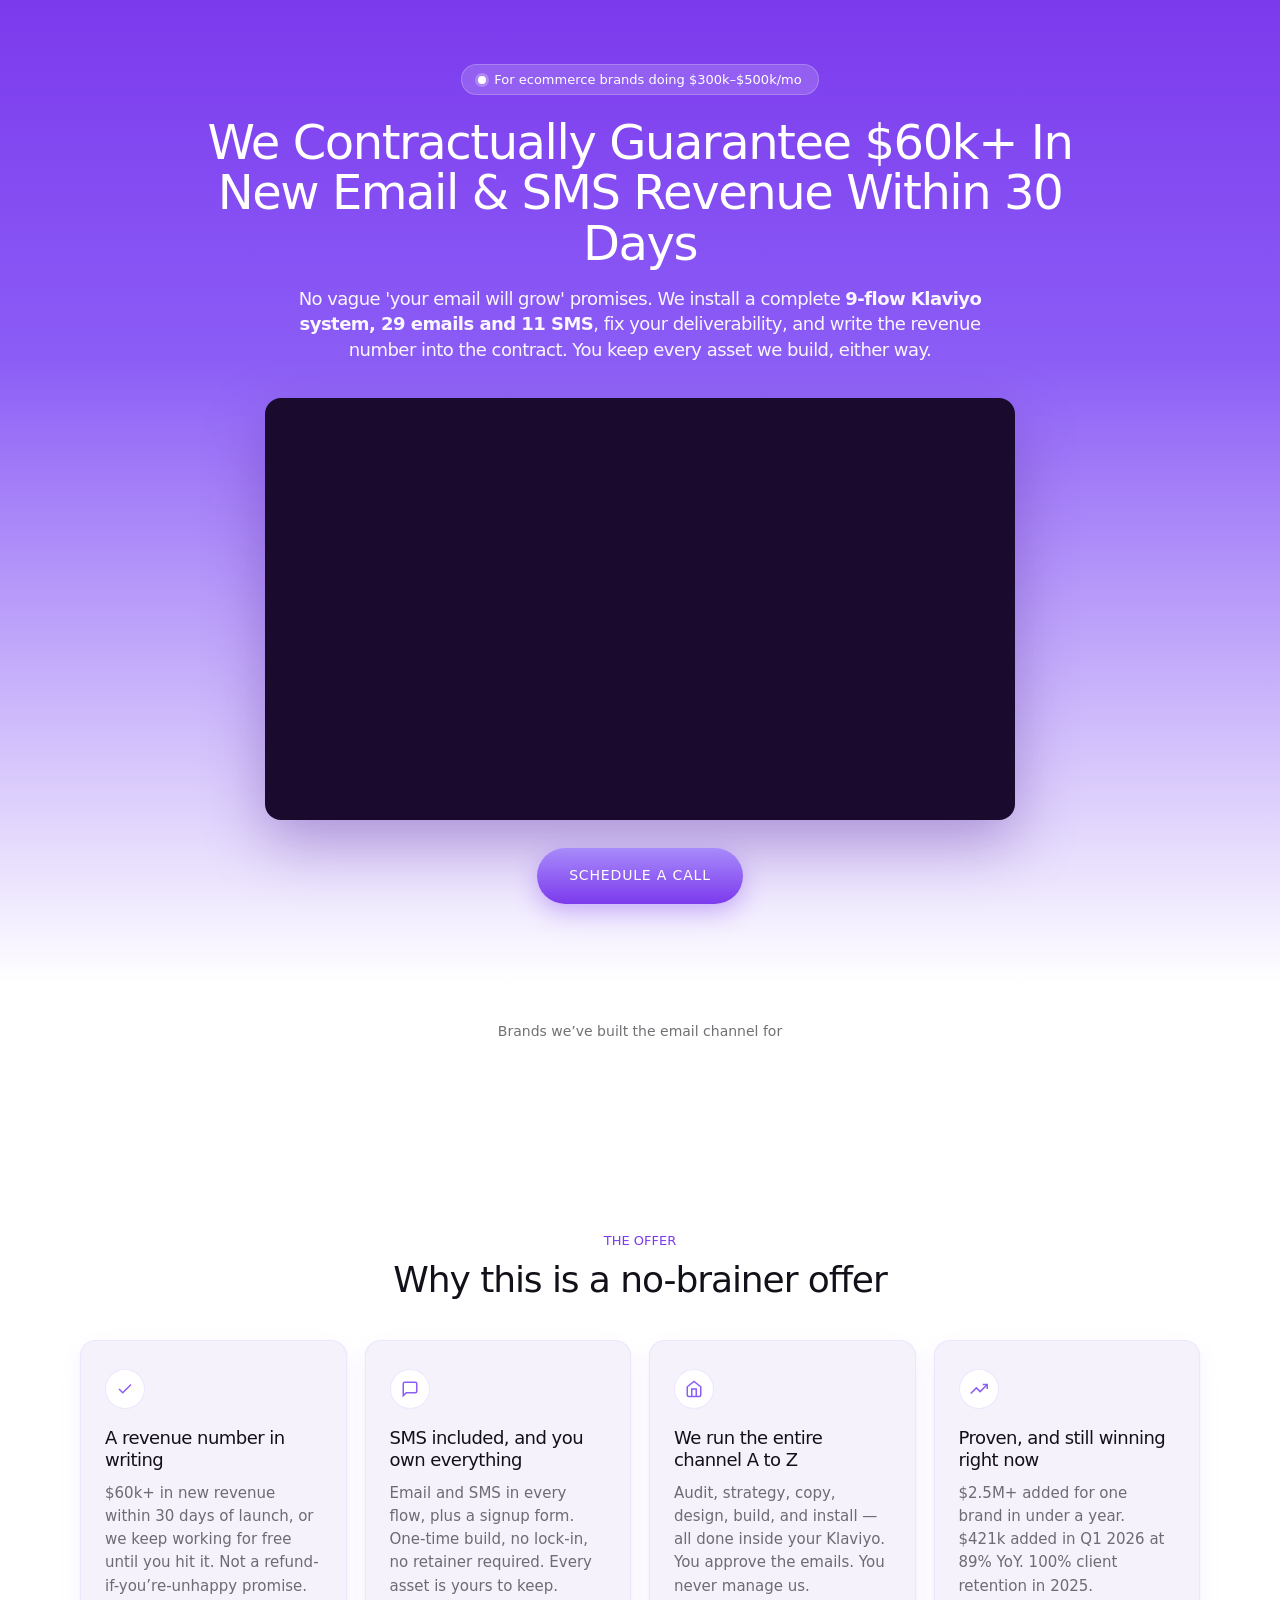
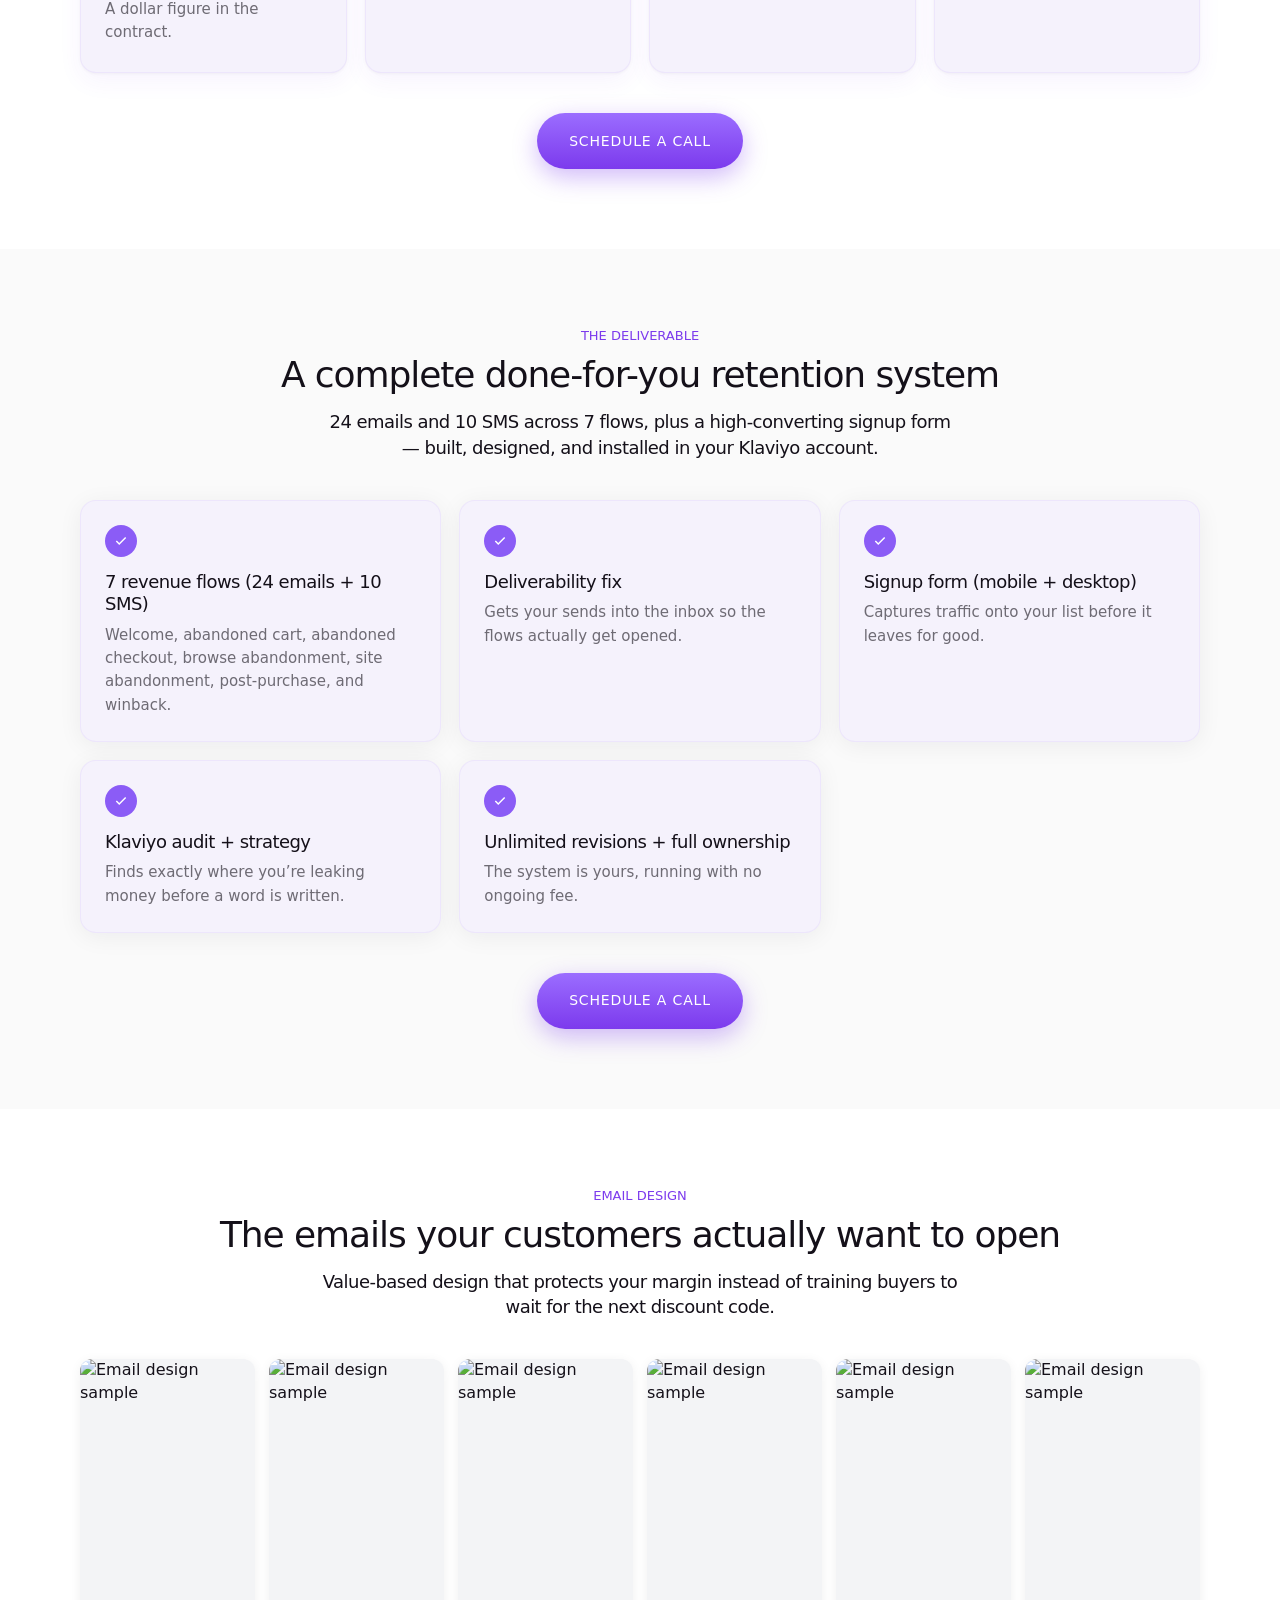
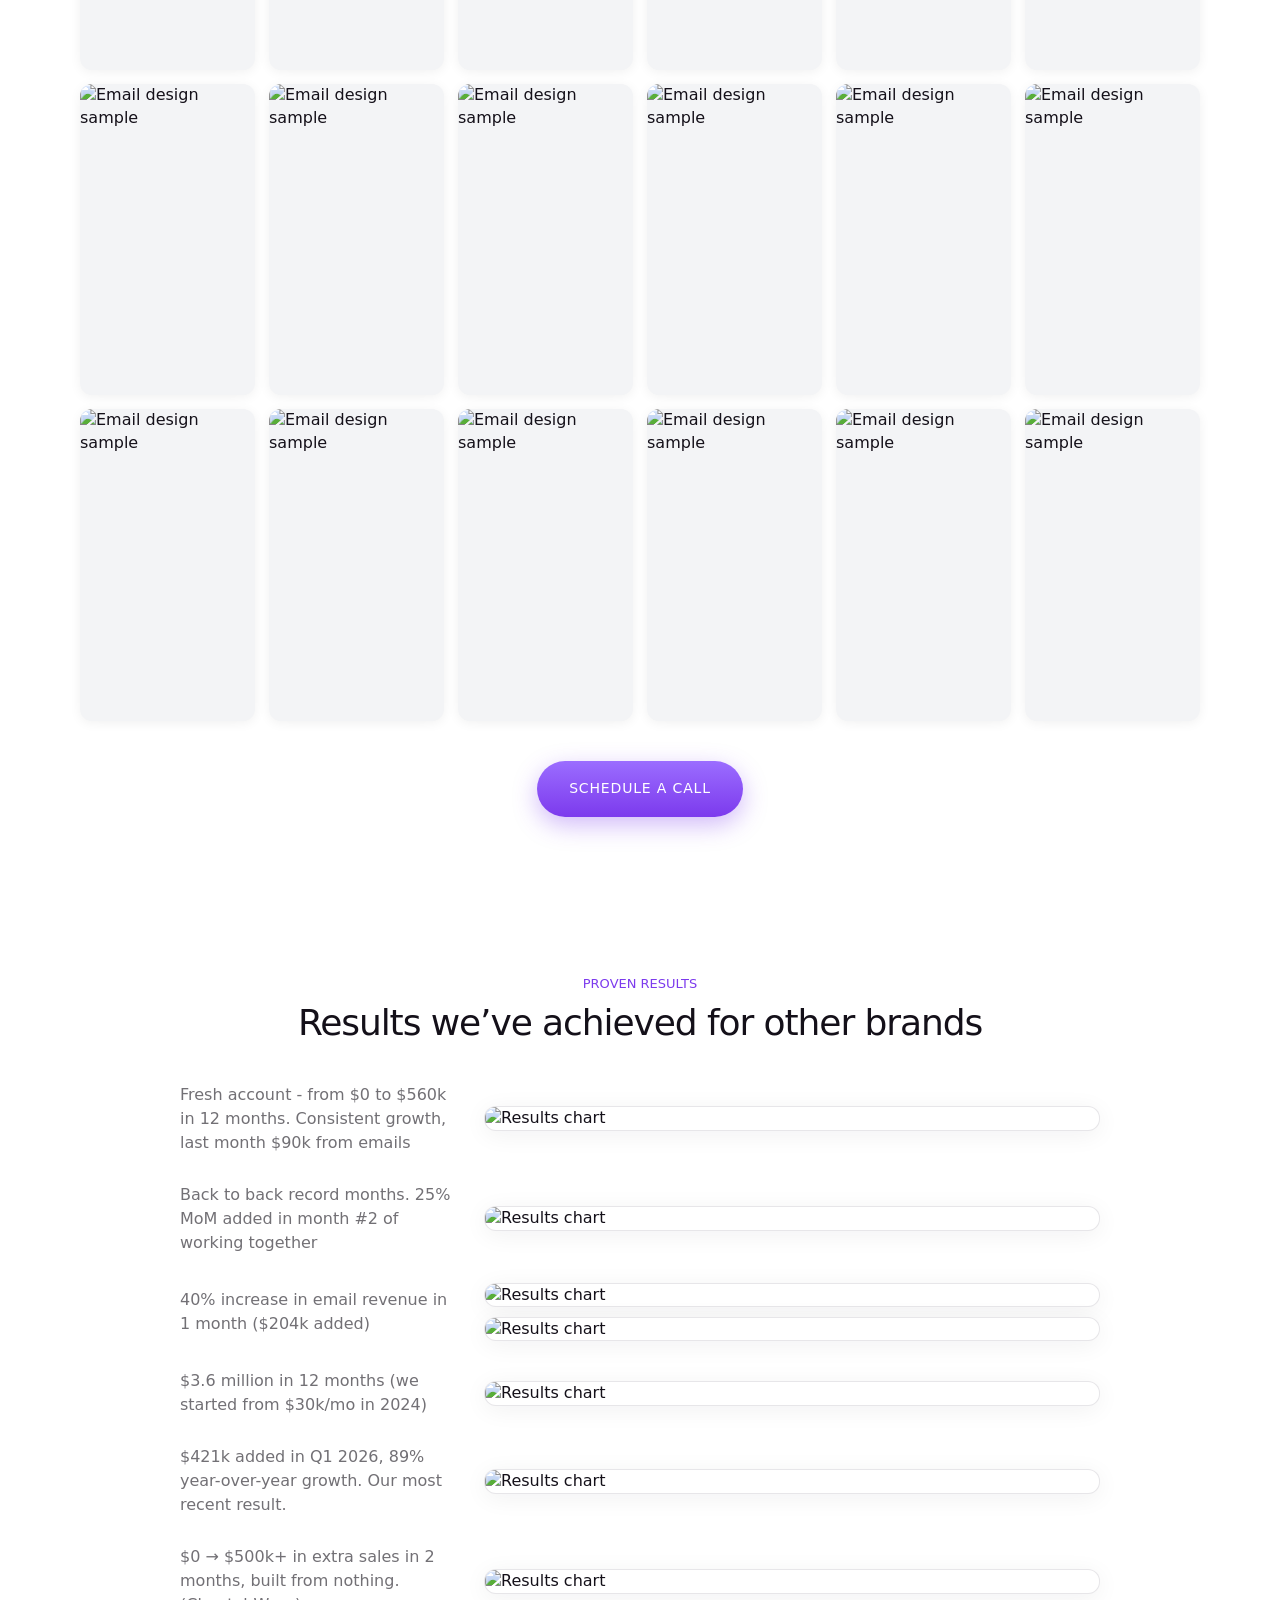
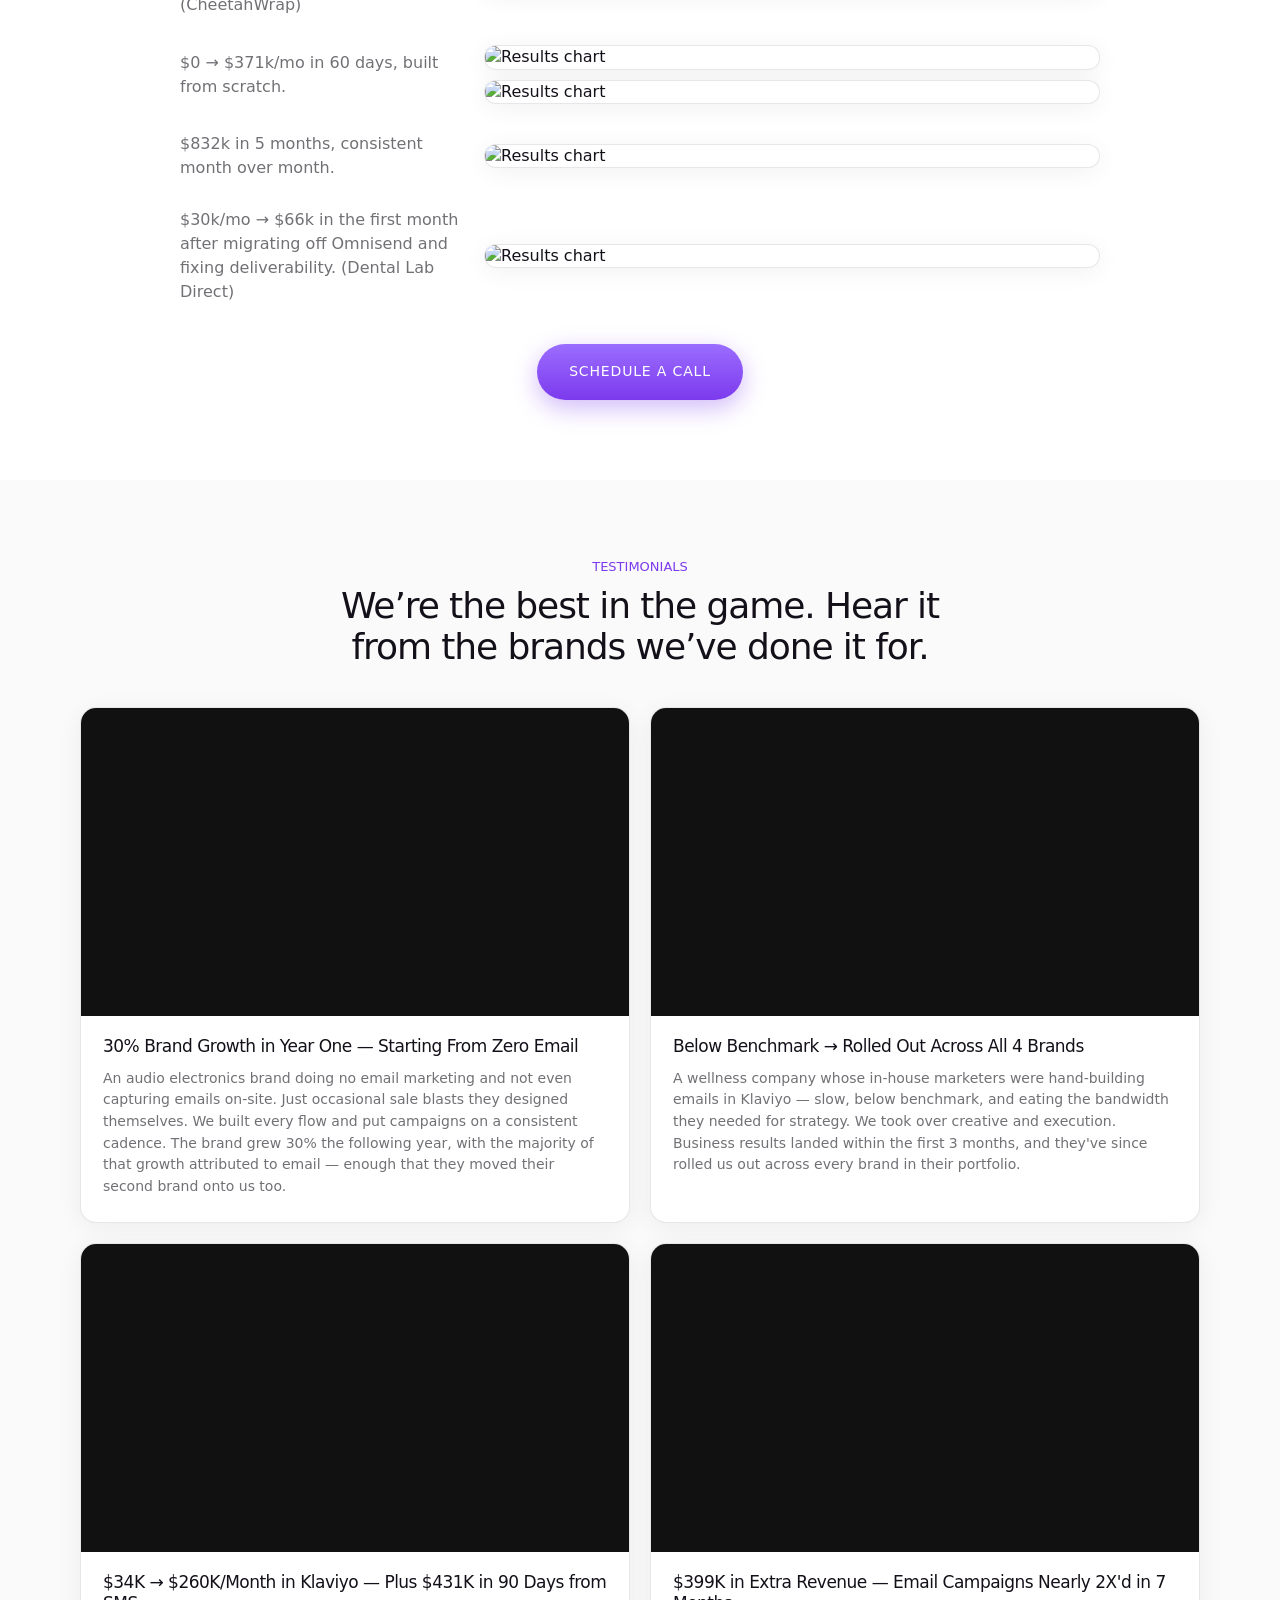
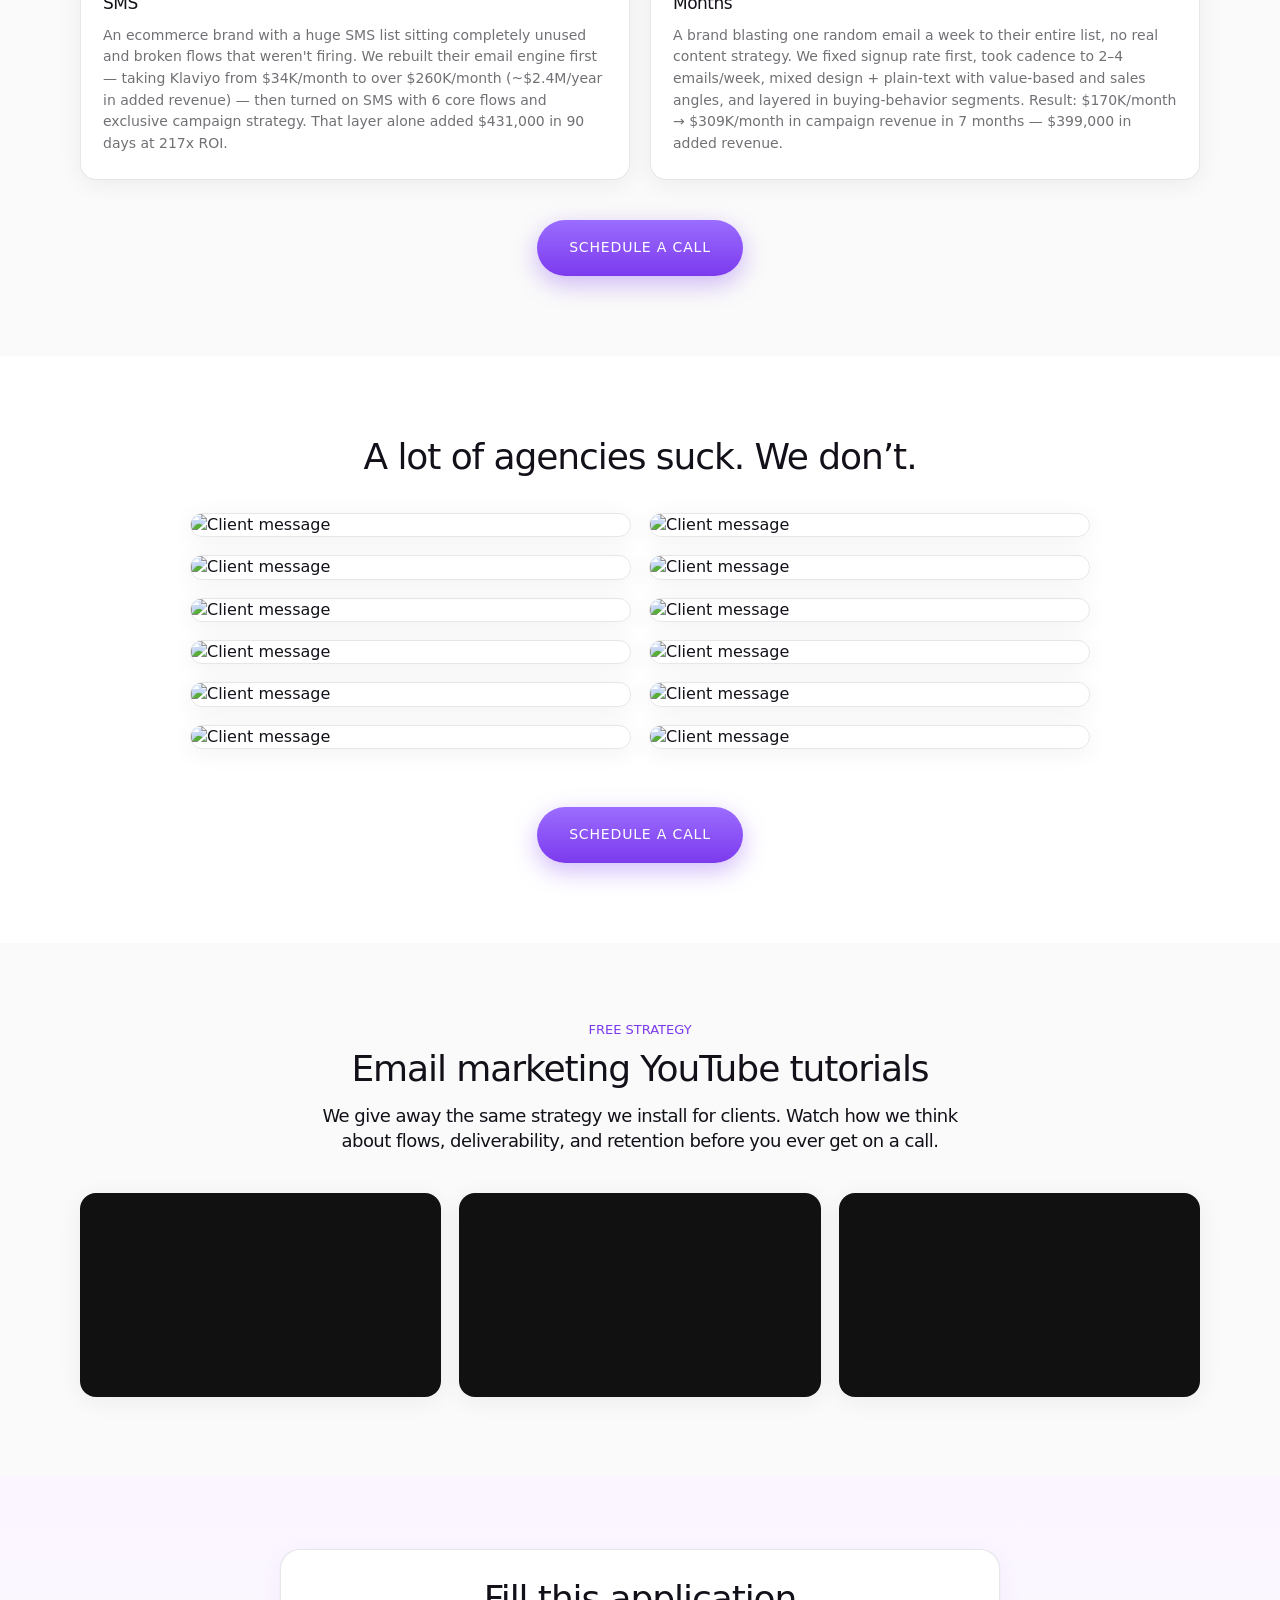
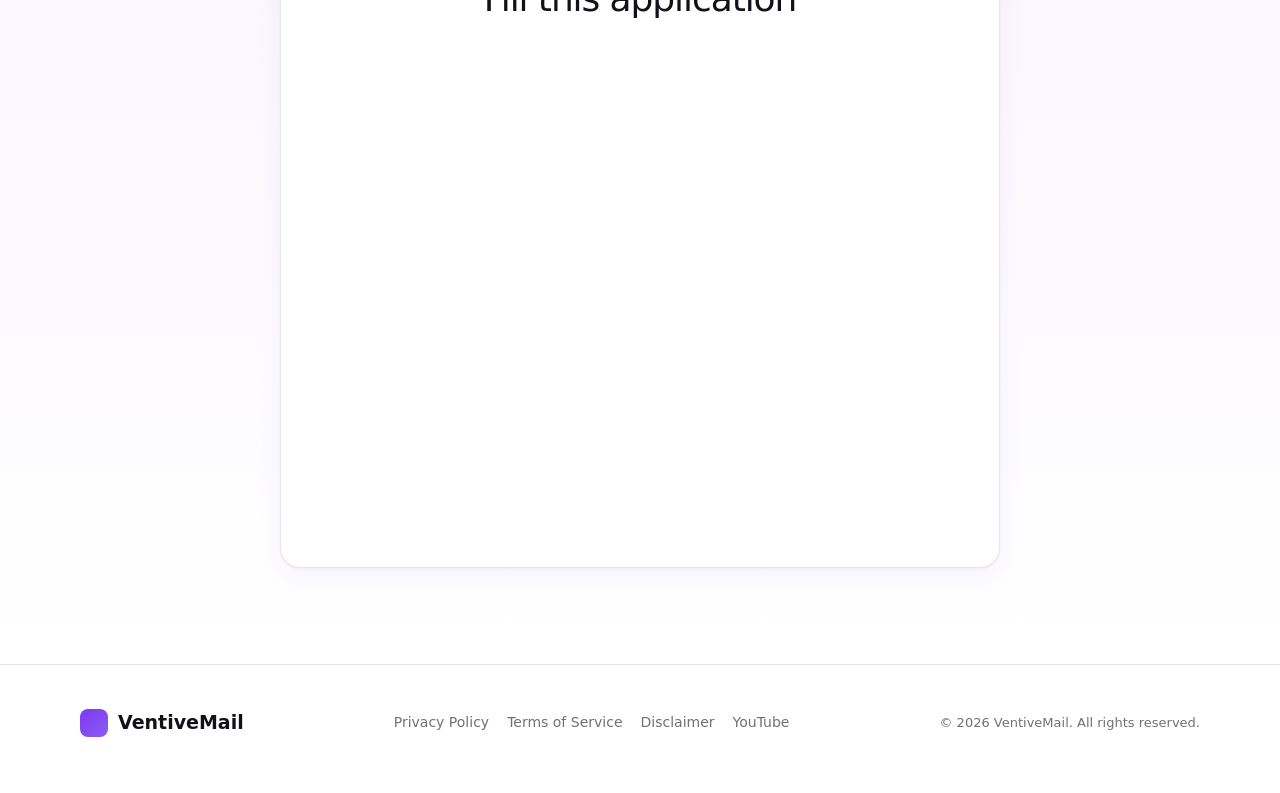
==== commit 157b9a3a: "Remove navbar and match Framer typography Drop the sticky nav. Align type to Framer presets: General" ====
--- a/index.html
+++ b/index.html
@@ -10,7 +10,7 @@
     />
     <link rel="preconnect" href="https://cdn.fontshare.com" crossorigin />
     <link
-      href="https://api.fontshare.com/v2/css?f[]=general-sans@400,500,600,700&display=swap"
+      href="https://api.fontshare.com/v2/css?f[]=general-sans@400,500,600&display=swap"
       rel="stylesheet"
     />
     <link rel="stylesheet" href="css/styles.css" />
@@ -18,34 +18,13 @@
     <script src="https://fast.wistia.com/player.js" async></script>
   </head>
   <body>
-    <header class="nav">
-      <div class="container nav-inner">
-        <a class="brand" href="/">
-          <span class="brand-mark" aria-hidden="true"></span>
-          VentiveMail
-        </a>
-        <nav class="nav-links" data-nav-links aria-label="Primary">
-          <a href="#top">Home</a>
-          <a href="#why">Why Us</a>
-          <a href="#install">What You Get</a>
-          <a href="#results">Results</a>
-        </nav>
-        <button class="btn btn-primary btn-nav" type="button" data-open-typeform>
-          Schedule a Call
-        </button>
-        <button class="nav-toggle" type="button" data-nav-toggle aria-label="Menu" aria-expanded="false">
-          <span></span>
-        </button>
-      </div>
-    </header>
-
-    <main id="top">
+<main id="top">
       <!-- Hero -->
       <section class="hero">
         <div class="container">
           <div class="hero-badge">For ecommerce brands doing $300k–$500k/mo</div>
           <h1>We Contractually Guarantee $60k+ In New Email &amp; SMS Revenue Within 30 Days</h1>
-          <p class="hero-sub">
+          <p class="hero-sub text-body">
             No vague 'your email will grow' promises. We install a complete
             <strong>9-flow Klaviyo system, 29 emails and 11 SMS</strong>, fix your deliverability, and write the
             revenue number into the contract. You keep every asset we build, either way.
@@ -151,28 +130,43 @@
           <div class="section-head">
             <p class="eyebrow">The Deliverable</p>
             <h2 class="section-title">A complete done-for-you retention system</h2>
-            <p class="section-sub">
+            <p class="section-sub text-body">
               24 emails and 10 SMS across 7 flows, plus a high-converting signup form — built, designed, and installed in your Klaviyo account.
             </p>
           </div>
           <div class="grid-3">
             <article class="deliverable-card">
+              <div class="pillar-icon" aria-hidden="true">
+                <svg width="14" height="14" viewBox="0 0 24 24" fill="none" stroke="currentColor" stroke-width="2.5"><path d="M20 6L9 17l-5-5"/></svg>
+              </div>
               <h3>7 revenue flows (24 emails + 10 SMS)</h3>
               <p>Welcome, abandoned cart, abandoned checkout, browse abandonment, site abandonment, post-purchase, and winback.</p>
             </article>
             <article class="deliverable-card">
+              <div class="pillar-icon" aria-hidden="true">
+                <svg width="14" height="14" viewBox="0 0 24 24" fill="none" stroke="currentColor" stroke-width="2.5"><path d="M20 6L9 17l-5-5"/></svg>
+              </div>
               <h3>Deliverability fix</h3>
               <p>Gets your sends into the inbox so the flows actually get opened.</p>
             </article>
             <article class="deliverable-card">
+              <div class="pillar-icon" aria-hidden="true">
+                <svg width="14" height="14" viewBox="0 0 24 24" fill="none" stroke="currentColor" stroke-width="2.5"><path d="M20 6L9 17l-5-5"/></svg>
+              </div>
               <h3>Signup form (mobile + desktop)</h3>
               <p>Captures traffic onto your list before it leaves for good.</p>
             </article>
             <article class="deliverable-card">
+              <div class="pillar-icon" aria-hidden="true">
+                <svg width="14" height="14" viewBox="0 0 24 24" fill="none" stroke="currentColor" stroke-width="2.5"><path d="M20 6L9 17l-5-5"/></svg>
+              </div>
               <h3>Klaviyo audit + strategy</h3>
               <p>Finds exactly where you’re leaking money before a word is written.</p>
             </article>
             <article class="deliverable-card">
+              <div class="pillar-icon" aria-hidden="true">
+                <svg width="14" height="14" viewBox="0 0 24 24" fill="none" stroke="currentColor" stroke-width="2.5"><path d="M20 6L9 17l-5-5"/></svg>
+              </div>
               <h3>Unlimited revisions + full ownership</h3>
               <p>The system is yours, running with no ongoing fee.</p>
             </article>
@@ -189,7 +183,7 @@
           <div class="section-head">
             <p class="eyebrow">Email Design</p>
             <h2 class="section-title">The emails your customers actually want to open</h2>
-            <p class="section-sub">
+            <p class="section-sub text-body">
               Value-based design that protects your margin instead of training buyers to wait for the next discount code.
             </p>
           </div>
@@ -395,7 +389,7 @@
           <div class="section-head">
             <p class="eyebrow">Free Strategy</p>
             <h2 class="section-title">Email marketing YouTube tutorials</h2>
-            <p class="section-sub">
+            <p class="section-sub text-body">
               We give away the same strategy we install for clients. Watch how we think about flows, deliverability, and retention before you ever get on a call.
             </p>
           </div>
--- a/css/styles.css
+++ b/css/styles.css
@@ -1,13 +1,36 @@
-/* VentiveMail — static recreation of Framer project */
+/* VentiveMail — text styles matched to Framer presets */
+
+/* General Sans (Fontshare) loaded in HTML */
+@font-face {
+  font-family: "Geist";
+  font-style: normal;
+  font-weight: 400;
+  font-display: swap;
+  src: url("https://cdn.jsdelivr.net/npm/geist@1.3.1/dist/fonts/geist-sans/Geist-Regular.woff2") format("woff2");
+}
+@font-face {
+  font-family: "Geist";
+  font-style: normal;
+  font-weight: 500;
+  font-display: swap;
+  src: url("https://cdn.jsdelivr.net/npm/geist@1.3.1/dist/fonts/geist-sans/Geist-Medium.woff2") format("woff2");
+}
+@font-face {
+  font-family: "Geist";
+  font-style: normal;
+  font-weight: 600;
+  font-display: swap;
+  src: url("https://cdn.jsdelivr.net/npm/geist@1.3.1/dist/fonts/geist-sans/Geist-SemiBold.woff2") format("woff2");
+}
+
 :root {
+  /* Color tokens from Framer */
   --purple: #8b5cf6;
   --purple-deep: #7c3aed;
-  --purple-soft: #ede9fe;
-  --purple-icon-bg: #f3e8ff;
-  --ink: #0a0a0a;
-  --ink-soft: #374151;
-  --muted: #6b7280;
-  --border: #e5e7eb;
+  --text: #141019;
+  --text-muted: rgba(20, 16, 25, 0.6);
+  --card-surface: #f5f2fc;
+  --hairline: rgba(20, 16, 40, 0.1);
   --bg: #ffffff;
   --bg-soft: #fafafa;
   --radius: 16px;
@@ -16,8 +39,9 @@
   --shadow: 0 4px 24px rgba(15, 23, 42, 0.06);
   --shadow-card: 0 1px 3px rgba(0, 0, 0, 0.04), 0 8px 24px rgba(124, 58, 237, 0.06);
   --max: 1120px;
-  --nav-h: 72px;
-  --font: "General Sans", "Inter", system-ui, -apple-system, sans-serif;
+
+  --font-display: "General Sans", system-ui, -apple-system, sans-serif;
+  --font-body: "Geist", "General Sans", system-ui, -apple-system, sans-serif;
 }
 
 *,
@@ -32,10 +56,10 @@
 
 body {
   margin: 0;
-  font-family: var(--font);
-  color: var(--ink);
+  font-family: var(--font-body);
+  color: var(--text);
   background: var(--bg);
-  line-height: 1.5;
+  line-height: 1.4;
   -webkit-font-smoothing: antialiased;
   text-rendering: optimizeLegibility;
 }
@@ -63,103 +87,103 @@
   margin-inline: auto;
 }
 
-/* Nav */
-.nav {
-  position: sticky;
-  top: 0;
-  z-index: 50;
-  height: var(--nav-h);
-  background: rgba(255, 255, 255, 0.92);
-  backdrop-filter: blur(12px);
-  border-bottom: 1px solid rgba(0, 0, 0, 0.04);
-}
-
-.nav-inner {
-  height: 100%;
-  display: flex;
-  align-items: center;
-  justify-content: space-between;
-  gap: 24px;
-}
-
-.brand {
-  display: flex;
-  align-items: center;
-  gap: 10px;
-  font-weight: 600;
-  font-size: 19px;
-  letter-spacing: -0.02em;
-}
-
-.brand-mark {
-  width: 28px;
-  height: 28px;
-  border-radius: 8px;
-  background: linear-gradient(135deg, var(--purple-deep), var(--purple));
-  flex-shrink: 0;
-}
-
-.nav-links {
-  display: flex;
-  align-items: center;
-  gap: 28px;
-  font-size: 15px;
-  color: var(--muted);
-}
-
-.nav-links a:hover {
-  color: var(--ink);
-}
-
-.nav-toggle {
-  display: none;
-  width: 40px;
-  height: 40px;
-  border-radius: 10px;
-  align-items: center;
-  justify-content: center;
-}
-
-.nav-toggle span {
+/* ——— Framer text style presets ——— */
+
+/* Eyebrow — General Sans Medium, 13px desktop / 16px mobile base, capitalize */
+.eyebrow {
   display: block;
-  width: 18px;
-  height: 2px;
-  background: var(--ink);
-  position: relative;
-}
-
-.nav-toggle span::before,
-.nav-toggle span::after {
-  content: "";
-  position: absolute;
-  left: 0;
-  width: 18px;
-  height: 2px;
-  background: var(--ink);
-}
-
-.nav-toggle span::before {
-  top: -6px;
-}
-
-.nav-toggle span::after {
-  top: 6px;
-}
-
-/* Buttons */
+  margin: 0 0 12px;
+  font-family: var(--font-display);
+  font-weight: 500;
+  font-size: 13px;
+  line-height: 1em;
+  letter-spacing: 0;
+  text-transform: uppercase;
+  color: var(--purple-deep);
+  text-align: center;
+}
+
+/* Display — hero H1 — General Sans Medium, 48→40→28, lh 1.05, ls -0.03em */
+.text-display,
+.hero h1 {
+  margin: 0 auto;
+  max-width: 920px;
+  font-family: var(--font-display);
+  font-weight: 500;
+  font-size: 28px;
+  line-height: 1.05em;
+  letter-spacing: -0.03em;
+  text-align: center;
+}
+
+/* Section Title — General Sans Medium, 36→30→26, lh 1.14, ls -0.03em */
+.section-title,
+.text-section-title {
+  margin: 0;
+  font-family: var(--font-display);
+  font-weight: 500;
+  font-size: 26px;
+  line-height: 1.14em;
+  letter-spacing: -0.03em;
+  color: var(--text);
+  text-align: center;
+  text-wrap: balance;
+}
+
+/* Body — Geist Regular, 20→18→16, lh 1.4, ls -0.03em */
+.text-body,
+.section-sub,
+.hero-sub {
+  margin: 0;
+  font-family: var(--font-body);
+  font-weight: 400;
+  font-size: 16px;
+  line-height: 1.4em;
+  letter-spacing: -0.03em;
+}
+
+/* Body 2 / Caption — General Sans, muted */
+.text-body-2,
+.text-caption {
+  margin: 0;
+  font-family: var(--font-display);
+  font-weight: 400;
+  font-size: 16px;
+  line-height: 1.55em;
+  letter-spacing: 0;
+  color: var(--text-muted);
+}
+
+/* Heading (card titles) — General Sans Medium 18–22 */
+.text-heading,
+.pillar-card h3,
+.deliverable-card h3,
+.testimonial-body h3 {
+  margin: 0;
+  font-family: var(--font-display);
+  font-weight: 500;
+  font-size: 18px;
+  line-height: 1.25em;
+  letter-spacing: -0.03em;
+  color: var(--text);
+}
+
+/* Buttons — uppercase, medium tracking (matches Framer CTA look) */
 .btn {
   display: inline-flex;
   align-items: center;
   justify-content: center;
   gap: 8px;
-  min-height: 52px;
-  padding: 0 28px;
+  min-height: 56px;
+  padding: 0 32px;
   border-radius: var(--radius-pill);
+  font-family: var(--font-display);
   font-size: 14px;
-  font-weight: 600;
-  letter-spacing: 0.04em;
+  font-weight: 500;
+  letter-spacing: 0.06em;
   text-transform: uppercase;
-  transition: transform 0.15s ease, box-shadow 0.15s ease, background 0.15s ease;
+  line-height: 1.4em;
+  transition: transform 0.15s ease, box-shadow 0.15s ease;
   white-space: nowrap;
 }
 
@@ -178,56 +202,79 @@
   transform: translateY(0);
 }
 
-.btn-nav {
-  min-height: 48px;
-  padding: 0 22px;
-  font-size: 13px;
-}
-
-/* Sections common */
+/* Desktop / tablet type scale (Framer minWidth 810 / 1200) */
+@media (min-width: 810px) {
+  .text-display,
+  .hero h1 {
+    font-size: 40px;
+  }
+
+  .section-title,
+  .text-section-title {
+    font-size: 30px;
+  }
+
+  .text-body,
+  .section-sub,
+  .hero-sub {
+    font-size: 18px;
+  }
+
+  .text-heading,
+  .pillar-card h3,
+  .deliverable-card h3,
+  .testimonial-body h3 {
+    font-size: 18px;
+  }
+
+  .btn {
+    font-size: 14px;
+  }
+}
+
+@media (min-width: 1200px) {
+  .text-display,
+  .hero h1 {
+    font-size: 48px;
+  }
+
+  .section-title,
+  .text-section-title {
+    font-size: 36px;
+  }
+
+  .text-body,
+  .section-sub,
+  .hero-sub {
+    font-size: 18px;
+  }
+
+  /* Eyebrow stays 13px at large; slightly larger only on small was Framer base 16 */
+  .eyebrow {
+    font-size: 13px;
+  }
+}
+
+/* Sections */
 .section {
   padding: 80px 0;
 }
 
-.section-tight {
-  padding: 56px 0;
-}
-
-.eyebrow {
-  display: inline-block;
-  font-size: 13px;
-  font-weight: 600;
-  letter-spacing: 0.12em;
-  text-transform: uppercase;
-  color: var(--purple);
-  margin: 0 0 12px;
-}
-
-.section-title {
-  margin: 0;
-  font-size: clamp(28px, 4vw, 40px);
-  font-weight: 600;
-  letter-spacing: -0.03em;
-  line-height: 1.15;
+.section-head {
   text-align: center;
+  margin-bottom: 40px;
 }
 
 .section-sub {
   margin: 14px auto 0;
   max-width: 640px;
   text-align: center;
-  color: var(--ink-soft);
-  font-size: 17px;
-  line-height: 1.55;
-}
-
-.section-head {
-  text-align: center;
-  margin-bottom: 40px;
-}
-
-.center {
-  text-align: center;
+  color: var(--text);
+}
+
+.section-sub.muted,
+.section-sub {
+  color: var(--text);
 }
 
 .mt-cta {
@@ -240,7 +287,7 @@
 .hero {
   position: relative;
   overflow: hidden;
-  padding: 56px 0 80px;
+  padding: 64px 0 80px;
   background: linear-gradient(
     180deg,
     var(--purple-deep) 0%,
@@ -259,10 +306,15 @@
   border-radius: var(--radius-pill);
   background: rgba(255, 255, 255, 0.16);
   border: 1px solid rgba(255, 255, 255, 0.22);
+  font-family: var(--font-display);
   font-size: 13px;
   font-weight: 500;
+  line-height: 1em;
+  letter-spacing: 0;
   margin-bottom: 22px;
   backdrop-filter: blur(8px);
+  color: #fff;
+  text-transform: none;
 }
 
 .hero-badge::before {
@@ -272,27 +324,22 @@
   border-radius: 50%;
   background: #fff;
   box-shadow: 0 0 0 3px rgba(255, 255, 255, 0.25);
+  flex-shrink: 0;
 }
 
 .hero h1 {
-  margin: 0 auto;
-  max-width: 900px;
-  font-size: clamp(32px, 5.2vw, 52px);
-  font-weight: 600;
-  letter-spacing: -0.035em;
-  line-height: 1.12;
+  color: #fff;
 }
 
 .hero-sub {
   margin: 18px auto 0;
   max-width: 720px;
-  font-size: clamp(15px, 1.6vw, 18px);
-  line-height: 1.55;
-  color: rgba(255, 255, 255, 0.92);
+  text-align: center;
+  color: rgba(255, 255, 255, 0.95);
 }
 
 .hero-sub strong {
-  font-weight: 700;
+  font-weight: 600;
 }
 
 .hero-video {
@@ -325,14 +372,12 @@
 }
 
 .logo-bar .eyebrow {
-  display: block;
-  text-align: center;
-  color: var(--muted);
+  color: var(--text-muted);
+  text-transform: none;
+  font-weight: 500;
+  font-size: 14px;
   margin-bottom: 24px;
-  letter-spacing: 0.04em;
-  text-transform: none;
-  font-weight: 500;
-  font-size: 14px;
+  letter-spacing: 0;
 }
 
 .marquee {
@@ -366,7 +411,7 @@
   }
 }
 
-/* Cards grids */
+/* Grids */
 .grid-4 {
   display: grid;
   grid-template-columns: repeat(4, 1fr);
@@ -385,8 +430,9 @@
   gap: 18px;
 }
 
+/* Pillar cards */
 .pillar-card {
-  background: linear-gradient(180deg, #faf5ff 0%, #f5f3ff 100%);
+  background: var(--card-surface);
   border: 1px solid rgba(139, 92, 246, 0.08);
   border-radius: var(--radius);
   padding: 28px 24px;
@@ -408,17 +454,16 @@
 
 .pillar-card h3 {
   margin: 0 0 10px;
-  font-size: 18px;
-  font-weight: 600;
-  letter-spacing: -0.02em;
-  line-height: 1.25;
 }
 
 .pillar-card p {
   margin: 0;
-  font-size: 14.5px;
-  color: var(--ink-soft);
-  line-height: 1.55;
+  font-family: var(--font-display);
+  font-weight: 400;
+  font-size: 15px;
+  line-height: 1.55em;
+  letter-spacing: 0;
+  color: var(--text-muted);
 }
 
 /* Deliverables */
@@ -427,24 +472,33 @@
 }
 
 .deliverable-card {
-  background: #fff;
-  border: 1px solid var(--border);
+  background: var(--card-surface);
+  border: 1px solid rgba(139, 92, 246, 0.08);
   border-radius: var(--radius);
   padding: 24px;
   box-shadow: var(--shadow);
 }
 
+.deliverable-card .pillar-icon {
+  margin-bottom: 14px;
+  background: var(--purple);
+  border: none;
+  color: #fff;
+  width: 32px;
+  height: 32px;
+}
+
 .deliverable-card h3 {
   margin: 0 0 8px;
-  font-size: 17px;
-  font-weight: 600;
-  letter-spacing: -0.02em;
 }
 
 .deliverable-card p {
   margin: 0;
-  font-size: 14.5px;
-  color: var(--ink-soft);
+  font-family: var(--font-display);
+  font-weight: 400;
+  font-size: 15px;
+  line-height: 1.55em;
+  color: var(--text-muted);
 }
 
 /* Email grid */
@@ -486,10 +540,13 @@
 }
 
 .result-caption {
-  font-size: 15px;
-  line-height: 1.5;
-  color: var(--ink-soft);
   margin: 0;
+  font-family: var(--font-display);
+  font-weight: 400;
+  font-size: 16px;
+  line-height: 1.5em;
+  letter-spacing: 0;
+  color: var(--text-muted);
 }
 
 .result-images {
@@ -501,7 +558,7 @@
 .result-images img {
   width: 100%;
   border-radius: 12px;
-  border: 1px solid var(--border);
+  border: 1px solid var(--hairline);
   box-shadow: var(--shadow);
   background: #fff;
 }
@@ -519,7 +576,7 @@
 
 .testimonial-card {
   background: #fff;
-  border: 1px solid var(--border);
+  border: 1px solid var(--hairline);
   border-radius: var(--radius);
   overflow: hidden;
   box-shadow: var(--shadow);
@@ -546,25 +603,39 @@
 .testimonial-body h3 {
   margin: 0 0 10px;
   font-size: 17px;
-  font-weight: 600;
-  letter-spacing: -0.02em;
-  line-height: 1.3;
 }
 
 .testimonial-body p {
   margin: 0;
+  font-family: var(--font-display);
+  font-weight: 400;
   font-size: 14px;
-  color: var(--ink-soft);
-  line-height: 1.55;
+  line-height: 1.55em;
+  color: var(--text-muted);
 }
 
 /* Client comms */
 .comms-title {
   margin: 0 0 36px;
+  font-family: var(--font-display);
+  font-weight: 500;
+  font-size: 26px;
+  line-height: 1.14em;
+  letter-spacing: -0.03em;
   text-align: center;
-  font-size: clamp(28px, 4vw, 40px);
-  font-weight: 600;
-  letter-spacing: -0.03em;
+  color: var(--text);
+}
+
+@media (min-width: 810px) {
+  .comms-title {
+    font-size: 30px;
+  }
+}
+
+@media (min-width: 1200px) {
+  .comms-title {
+    font-size: 36px;
+  }
 }
 
 .comms-grid {
@@ -580,7 +651,7 @@
   border-radius: 12px;
   break-inside: avoid;
   box-shadow: var(--shadow);
-  border: 1px solid var(--border);
+  border: 1px solid var(--hairline);
 }
 
 /* YouTube */
@@ -604,7 +675,7 @@
   border: 0;
 }
 
-/* Application section */
+/* Application */
 .apply {
   padding: 72px 0 96px;
   background: linear-gradient(180deg, #faf5ff 0%, #fff 100%);
@@ -614,7 +685,7 @@
   max-width: 720px;
   margin: 0 auto;
   background: #fff;
-  border: 1px solid var(--border);
+  border: 1px solid var(--hairline);
   border-radius: 20px;
   padding: 28px 20px 12px;
   box-shadow: var(--shadow-card);
@@ -622,9 +693,25 @@
 
 .apply-box h2 {
   margin: 0 0 16px;
+  font-family: var(--font-display);
+  font-weight: 500;
+  font-size: 26px;
+  line-height: 1.14em;
+  letter-spacing: -0.03em;
   text-align: center;
-  font-size: 28px;
-  letter-spacing: -0.03em;
+  color: var(--text);
+}
+
+@media (min-width: 810px) {
+  .apply-box h2 {
+    font-size: 30px;
+  }
+}
+
+@media (min-width: 1200px) {
+  .apply-box h2 {
+    font-size: 36px;
+  }
 }
 
 .typeform-embed {
@@ -634,7 +721,7 @@
 
 /* Footer */
 .footer {
-  border-top: 1px solid var(--border);
+  border-top: 1px solid var(--hairline);
   padding: 36px 0 48px;
   background: #fff;
 }
@@ -647,21 +734,43 @@
   justify-content: space-between;
 }
 
+.brand {
+  display: flex;
+  align-items: center;
+  gap: 10px;
+  font-family: var(--font-display);
+  font-weight: 600;
+  font-size: 19px;
+  line-height: 1.2em;
+  letter-spacing: 0;
+  color: var(--text);
+}
+
+.brand-mark {
+  width: 28px;
+  height: 28px;
+  border-radius: 8px;
+  background: linear-gradient(135deg, var(--purple-deep), var(--purple));
+  flex-shrink: 0;
+}
+
 .footer-links {
   display: flex;
   flex-wrap: wrap;
   gap: 8px 18px;
+  font-family: var(--font-display);
   font-size: 14px;
-  color: var(--muted);
+  color: var(--text-muted);
 }
 
 .footer-links a:hover {
-  color: var(--ink);
+  color: var(--text);
 }
 
 .footer-copy {
+  font-family: var(--font-display);
   font-size: 13px;
-  color: var(--muted);
+  color: var(--text-muted);
 }
 
 /* Modal */
@@ -703,13 +812,15 @@
   align-items: center;
   justify-content: space-between;
   padding: 16px 18px;
-  border-bottom: 1px solid var(--border);
+  border-bottom: 1px solid var(--hairline);
 }
 
 .modal-header h3 {
   margin: 0;
+  font-family: var(--font-display);
   font-size: 16px;
-  font-weight: 600;
+  font-weight: 500;
+  letter-spacing: -0.02em;
 }
 
 .modal-close {
@@ -719,7 +830,7 @@
   background: #f3f4f6;
   font-size: 20px;
   line-height: 1;
-  color: var(--ink-soft);
+  color: var(--text-muted);
 }
 
 .modal-body {
@@ -732,41 +843,49 @@
   min-height: 520px;
 }
 
-/* Legal pages */
+/* Legal / confirmation */
 .legal {
   padding: 64px 0 96px;
 }
 
 .legal h1 {
   margin: 0 0 12px;
-  font-size: clamp(28px, 4vw, 40px);
+  font-family: var(--font-display);
+  font-weight: 500;
+  font-size: 36px;
+  line-height: 1.14em;
   letter-spacing: -0.03em;
 }
 
 .legal .meta {
-  color: var(--muted);
+  color: var(--text-muted);
+  font-family: var(--font-display);
   font-size: 14px;
   margin-bottom: 32px;
 }
 
 .legal h2 {
   margin: 32px 0 12px;
+  font-family: var(--font-display);
+  font-weight: 500;
   font-size: 20px;
+  letter-spacing: -0.02em;
 }
 
 .legal p,
 .legal li {
-  color: var(--ink-soft);
+  font-family: var(--font-body);
+  color: var(--text-muted);
   line-height: 1.65;
+  letter-spacing: -0.02em;
 }
 
 .legal ul {
   padding-left: 20px;
 }
 
-/* Confirmation */
 .confirm {
-  min-height: calc(100vh - var(--nav-h) - 120px);
+  min-height: 70vh;
   display: flex;
   align-items: center;
   justify-content: center;
@@ -776,17 +895,28 @@
 
 .confirm h1 {
   margin: 0 0 12px;
-  font-size: clamp(28px, 4vw, 40px);
+  font-family: var(--font-display);
+  font-weight: 500;
+  font-size: 36px;
+  line-height: 1.14em;
   letter-spacing: -0.03em;
 }
 
 .confirm p {
   margin: 0 auto 28px;
   max-width: 480px;
-  color: var(--ink-soft);
-}
-
-/* Responsive */
+  font-family: var(--font-body);
+  font-size: 18px;
+  line-height: 1.4em;
+  letter-spacing: -0.03em;
+  color: var(--text-muted);
+}
+
+.page-top {
+  padding: 24px 0 0;
+}
+
+/* Responsive layout */
 @media (max-width: 1024px) {
   .grid-4 {
     grid-template-columns: repeat(2, 1fr);
@@ -802,37 +932,6 @@
 }
 
 @media (max-width: 768px) {
-  .nav-links {
-    display: none;
-    position: absolute;
-    top: var(--nav-h);
-    left: 0;
-    right: 0;
-    background: #fff;
-    flex-direction: column;
-    align-items: stretch;
-    padding: 12px 20px 20px;
-    border-bottom: 1px solid var(--border);
-    gap: 0;
-  }
-
-  .nav-links.is-open {
-    display: flex;
-  }
-
-  .nav-links a {
-    padding: 14px 0;
-    border-bottom: 1px solid var(--border);
-  }
-
-  .nav-toggle {
-    display: inline-flex;
-  }
-
-  .nav .btn-nav {
-    display: none;
-  }
-
   .grid-4,
   .grid-3,
   .grid-2,
@@ -854,10 +953,14 @@
   }
 
   .hero {
-    padding: 40px 0 64px;
+    padding: 48px 0 64px;
   }
 
   .section {
     padding: 56px 0;
   }
-}
+
+  .eyebrow {
+    font-size: 13px;
+  }
+}
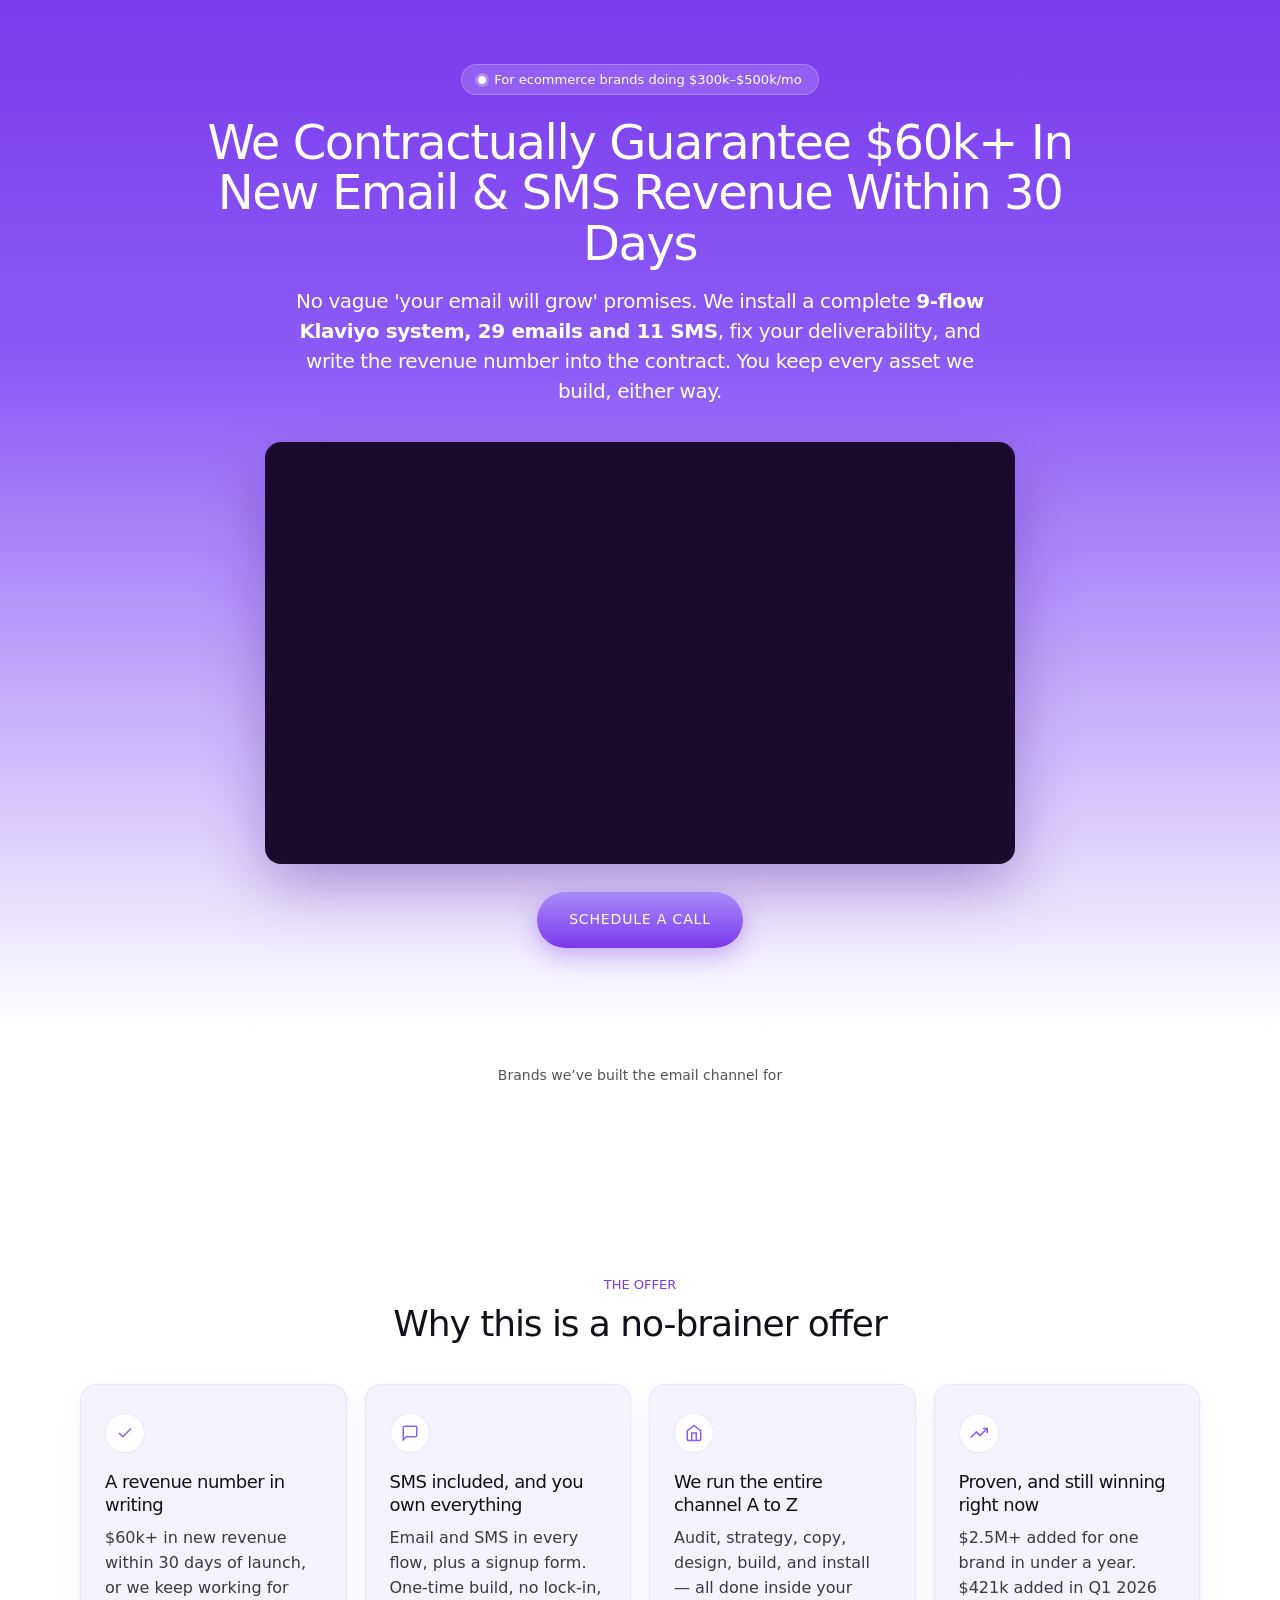
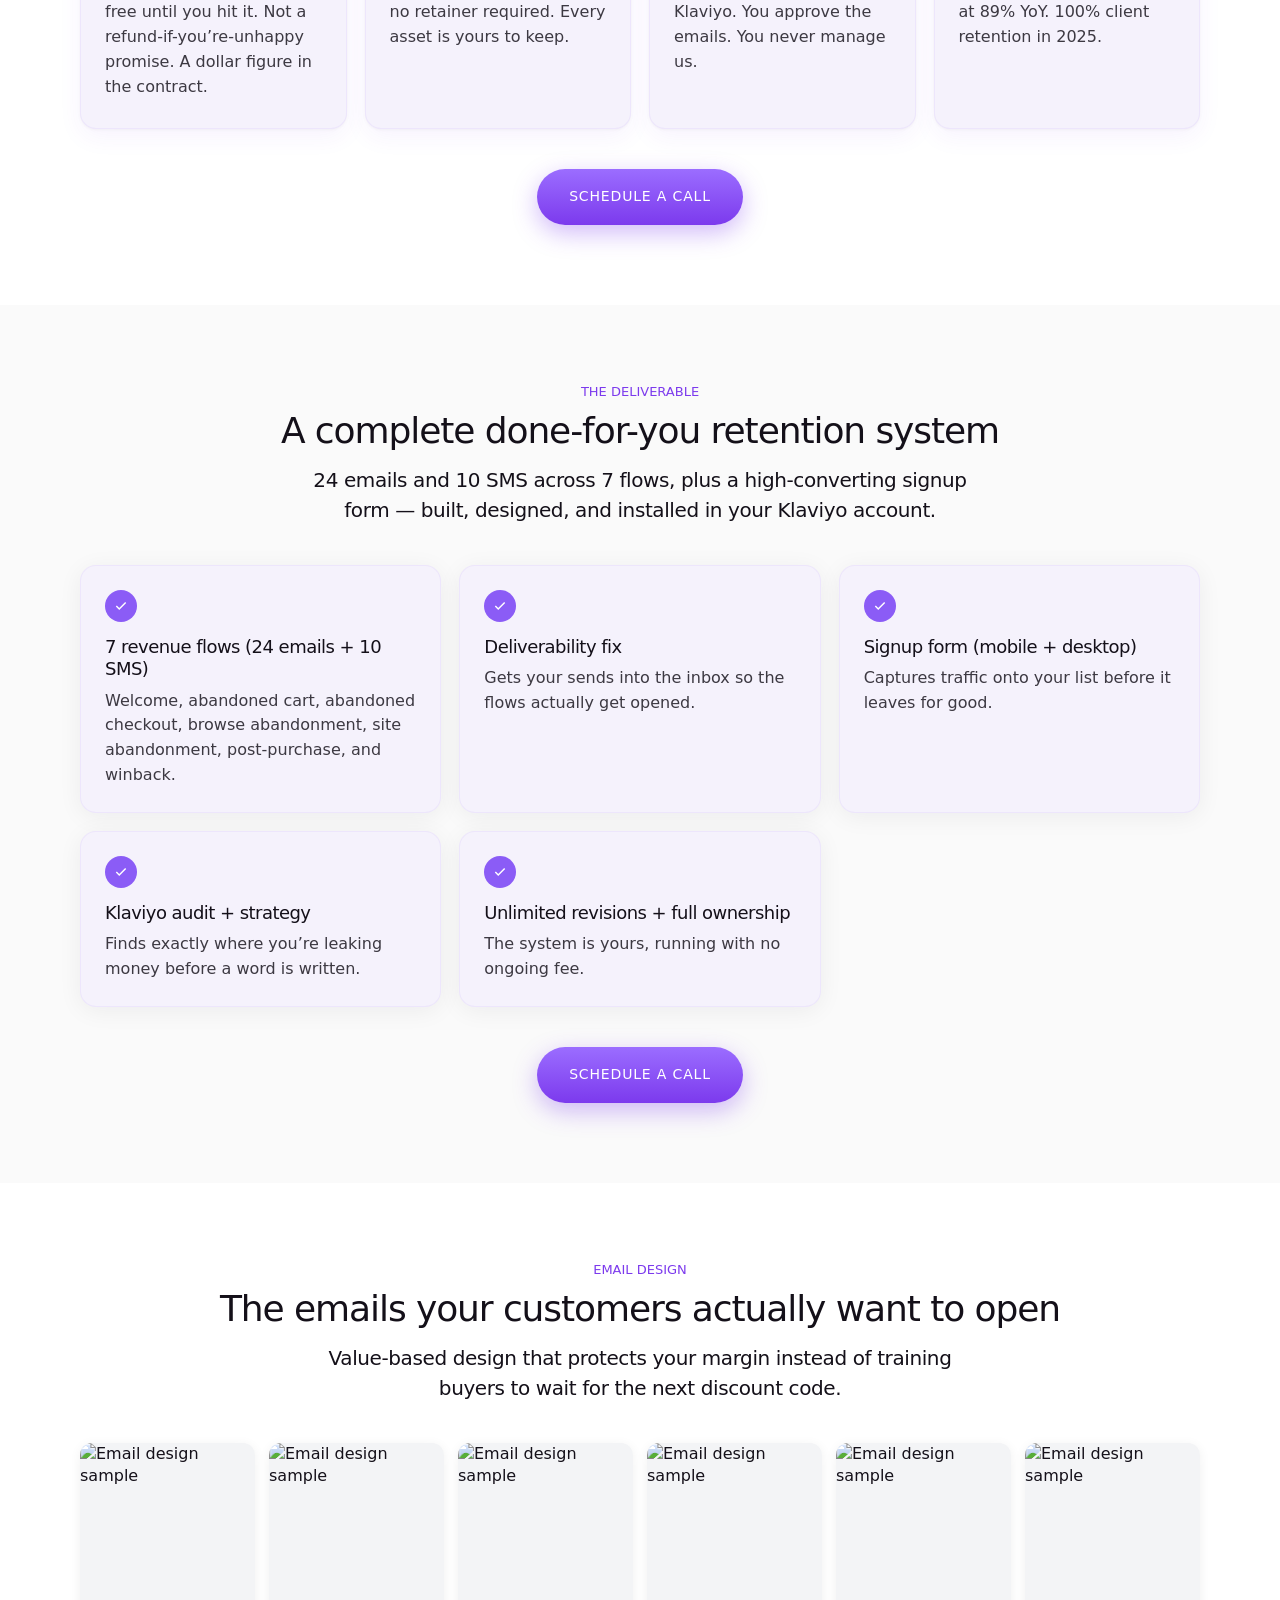
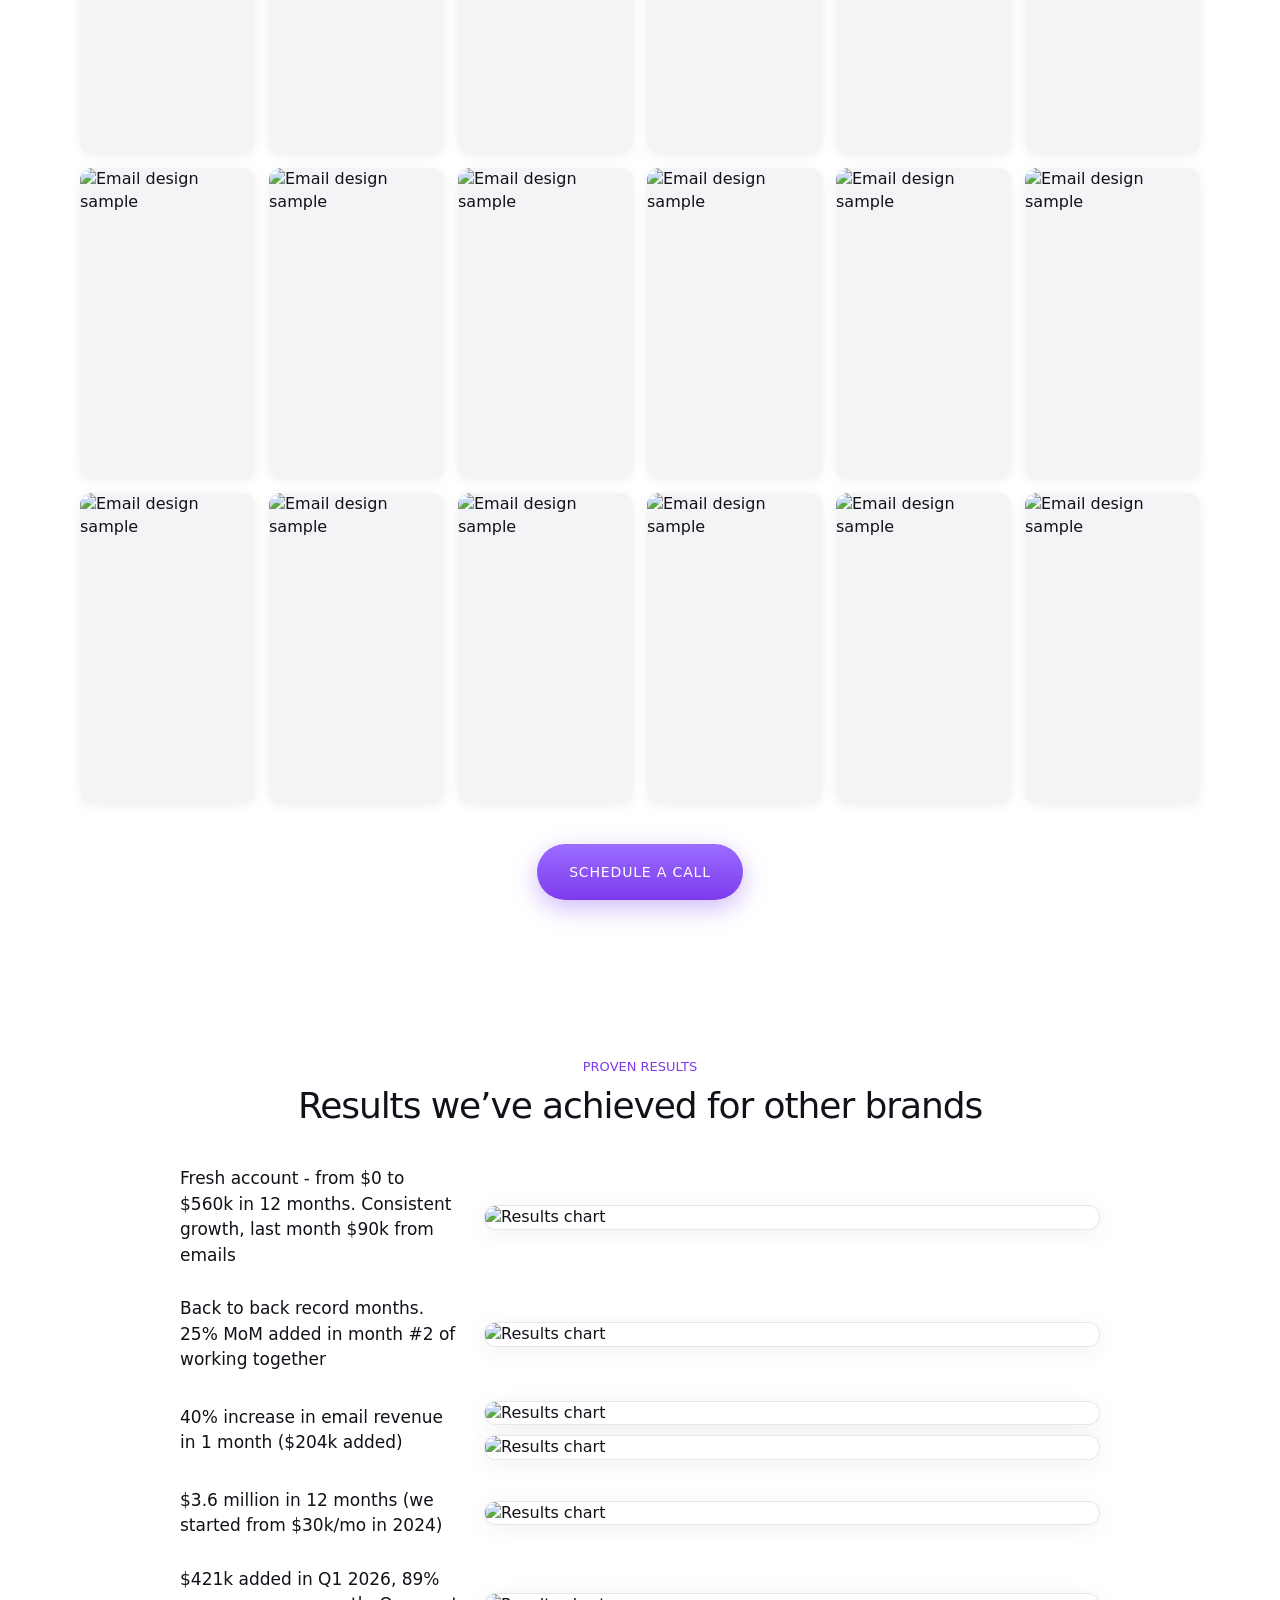
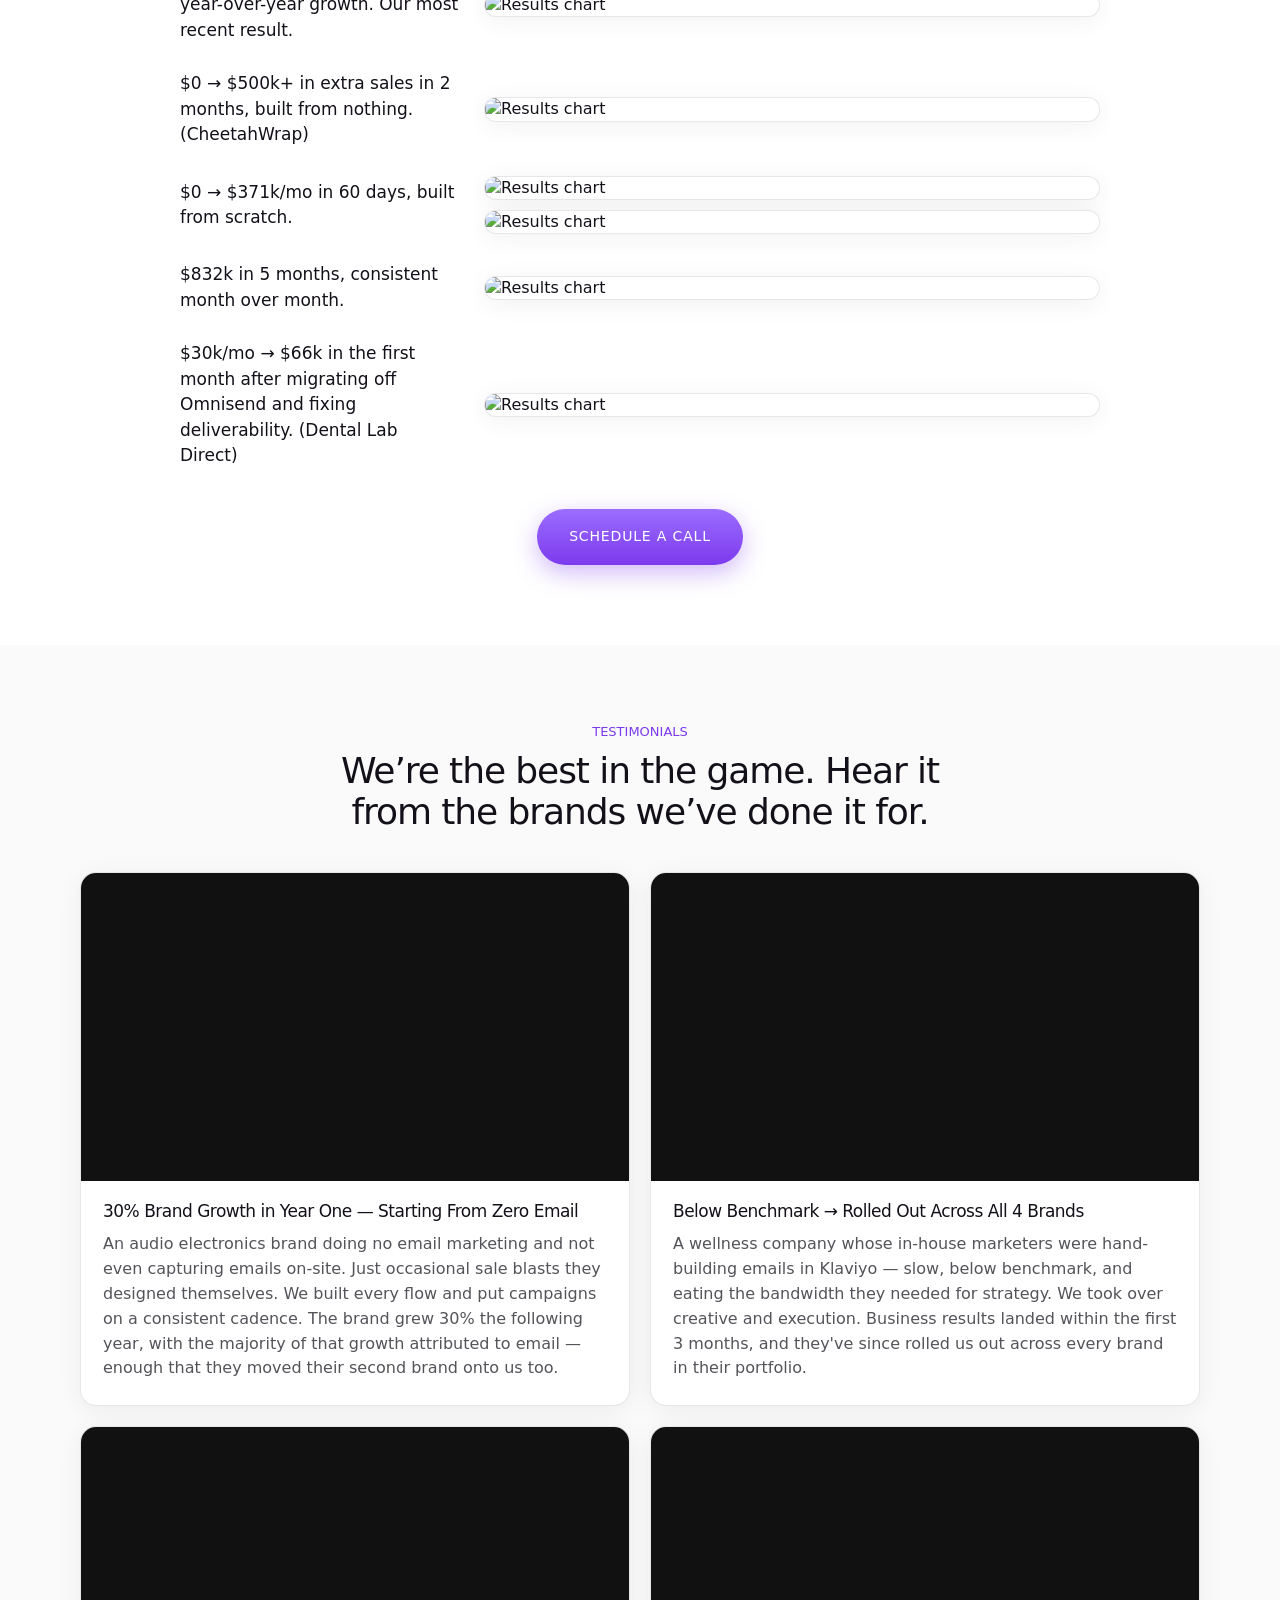
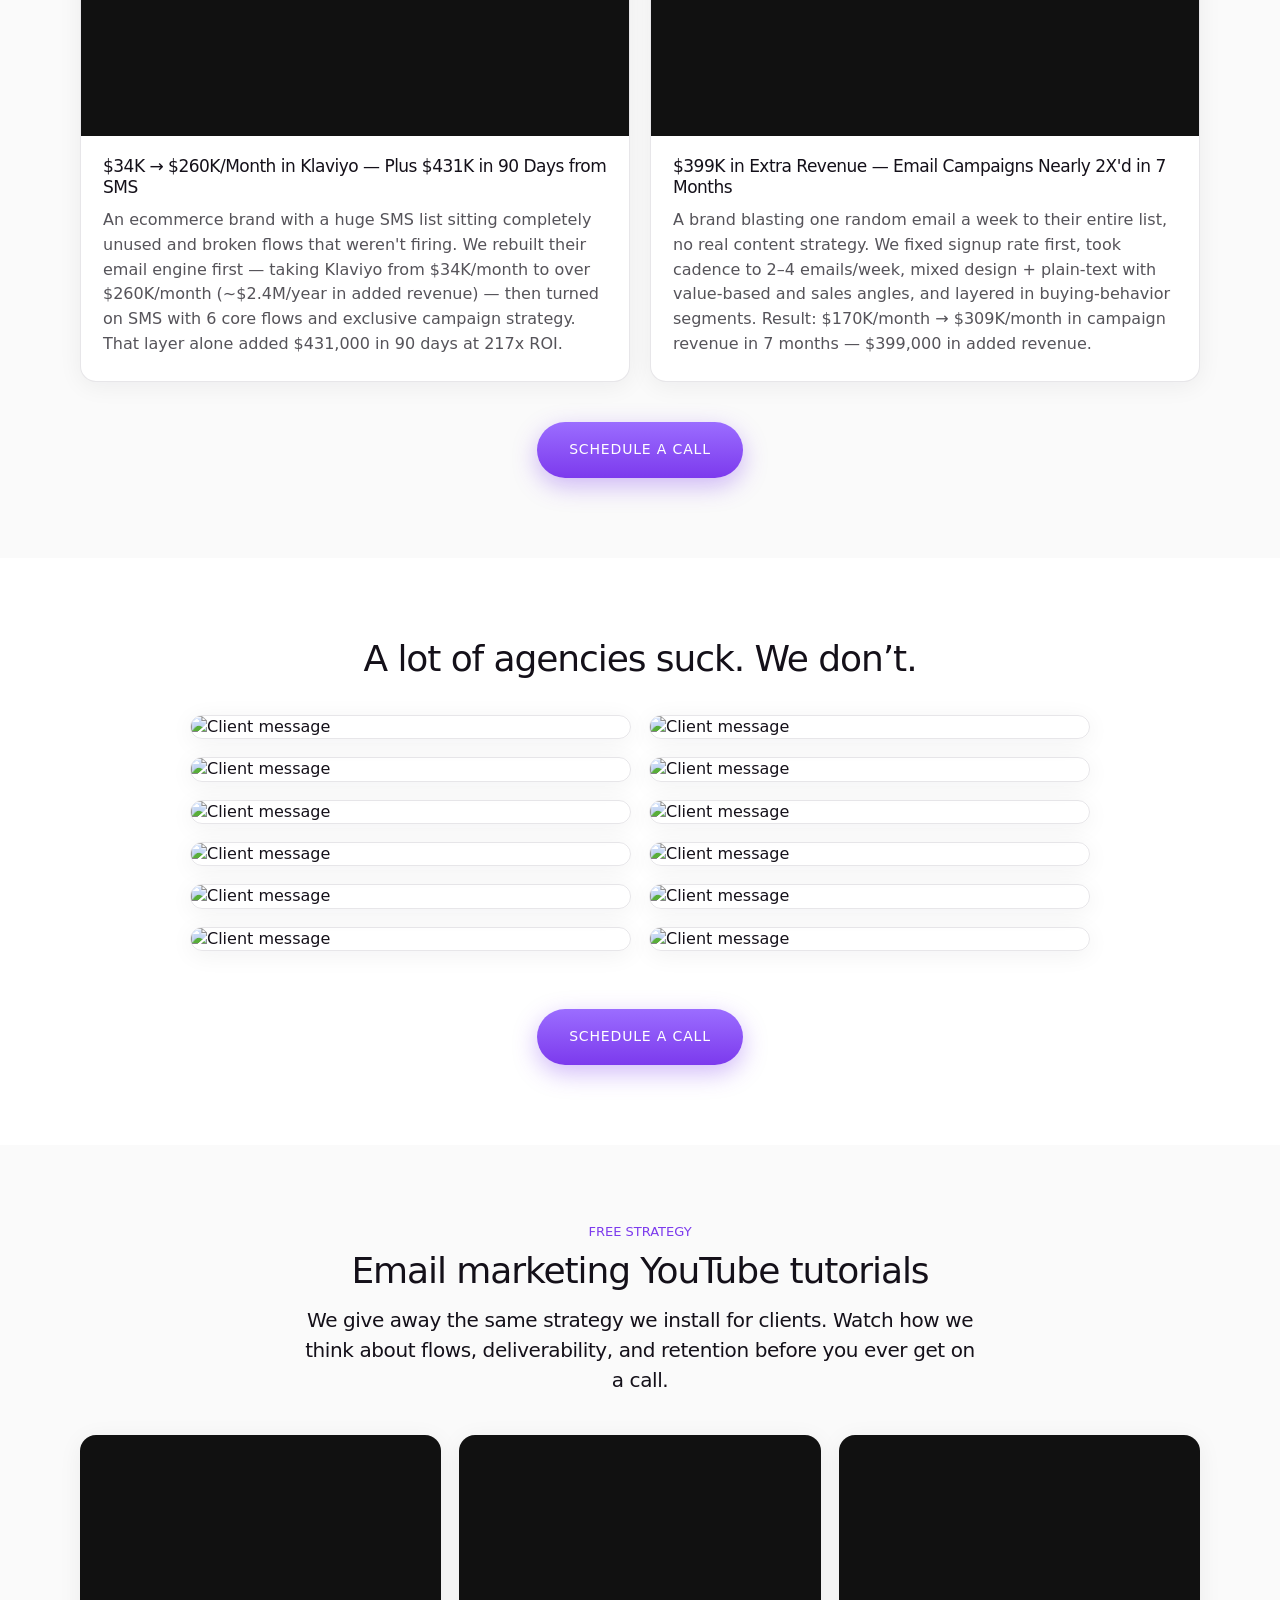
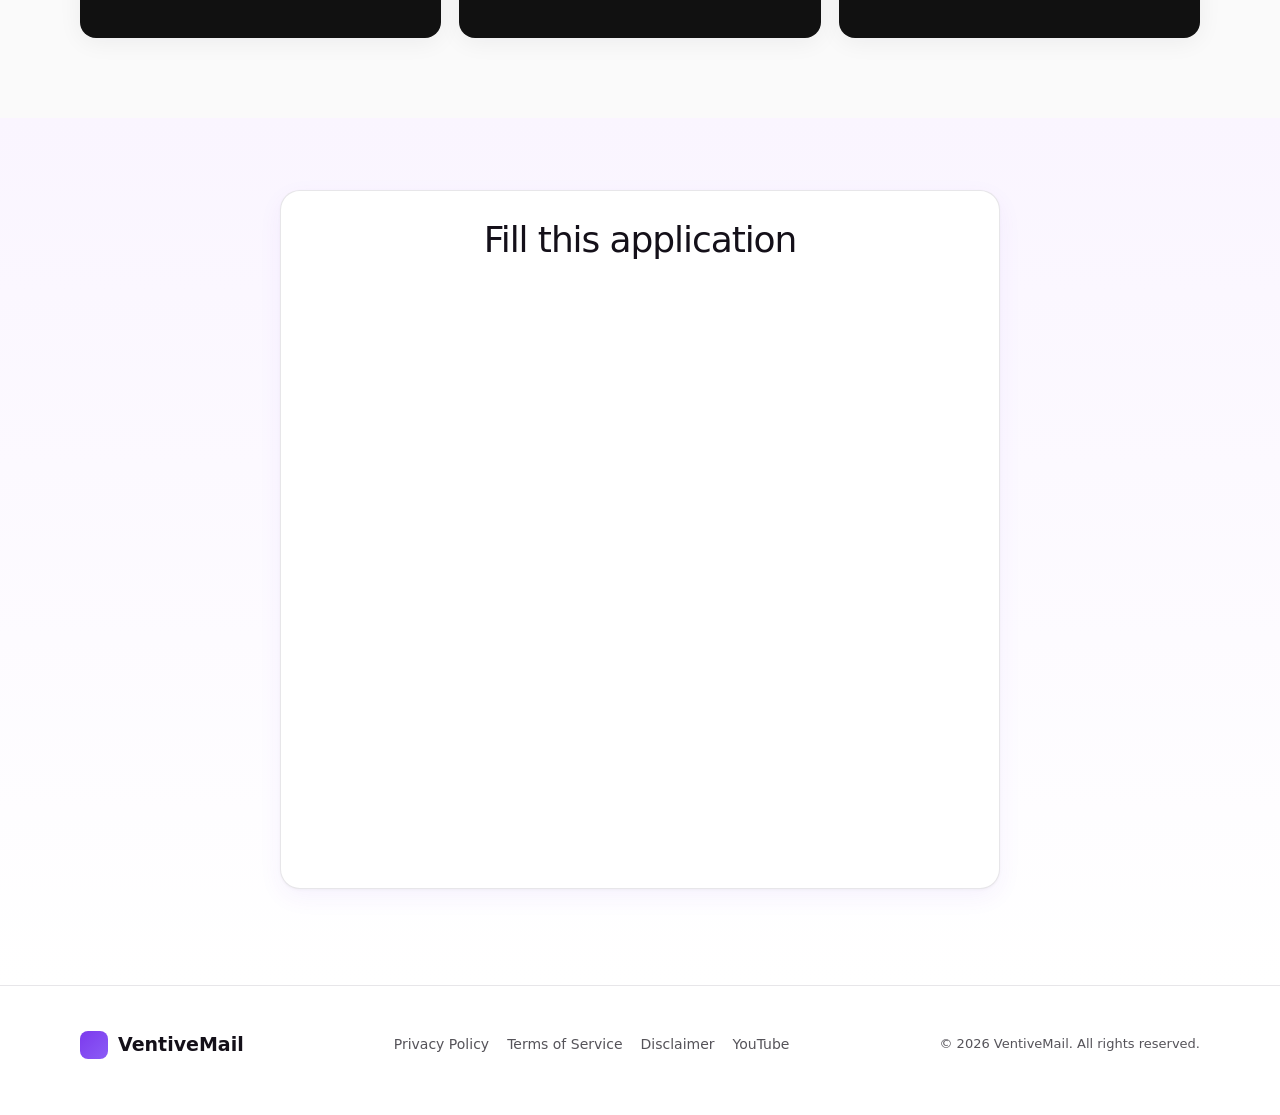
==== commit 971e6276: "Fix body type weight/size and Typeform createWidget embed Body copy uses larger General Sans Medium " ====
--- a/index.html
+++ b/index.html
@@ -430,7 +430,7 @@
         <div class="container">
           <div class="apply-box">
             <h2>Fill this application</h2>
-            <div class="typeform-embed" data-typeform-inline data-tf-live="MXEtbebV"></div>
+            <div class="typeform-embed" data-typeform-inline></div>
           </div>
         </div>
       </section>
@@ -470,7 +470,7 @@
       const m = document.querySelector("[data-modal]");
       if (m) m.removeAttribute("hidden");
     </script>
-    <script src="https://embed.typeform.com/next/embed.js"></script>
+    <script src="js/typeform-inline.js"></script>
     <script src="js/main.js"></script>
   </body>
 </html>
--- a/css/styles.css
+++ b/css/styles.css
@@ -28,7 +28,7 @@
   --purple: #8b5cf6;
   --purple-deep: #7c3aed;
   --text: #141019;
-  --text-muted: rgba(20, 16, 25, 0.6);
+  --text-muted: rgba(20, 16, 25, 0.72);
   --card-surface: #f5f2fc;
   --hairline: rgba(20, 16, 40, 0.1);
   --bg: #ffffff;
@@ -41,7 +41,8 @@
   --max: 1120px;
 
   --font-display: "General Sans", system-ui, -apple-system, sans-serif;
-  --font-body: "Geist", "General Sans", system-ui, -apple-system, sans-serif;
+  /* Body uses General Sans too so weight/size stay consistent if Geist fails to load */
+  --font-body: "General Sans", "Geist", system-ui, -apple-system, sans-serif;
 }
 
 *,
@@ -130,31 +131,32 @@
   text-wrap: balance;
 }
 
-/* Body — Geist Regular, 20→18→16, lh 1.4, ls -0.03em */
+/* Body — larger + full ink (was too small/light) */
 .text-body,
 .section-sub,
 .hero-sub {
   margin: 0;
   font-family: var(--font-body);
-  font-weight: 400;
-  font-size: 16px;
-  line-height: 1.4em;
-  letter-spacing: -0.03em;
-}
-
-/* Body 2 / Caption — General Sans, muted */
+  font-weight: 500;
+  font-size: 18px;
+  line-height: 1.5em;
+  letter-spacing: -0.02em;
+  color: var(--text);
+}
+
+/* Body 2 / Caption — still secondary, but darker + larger */
 .text-body-2,
 .text-caption {
   margin: 0;
   font-family: var(--font-display);
   font-weight: 400;
-  font-size: 16px;
+  font-size: 17px;
   line-height: 1.55em;
   letter-spacing: 0;
   color: var(--text-muted);
 }
 
-/* Heading (card titles) — General Sans Medium 18–22 */
+/* Heading (card titles) — General Sans Medium */
 .text-heading,
 .pillar-card h3,
 .deliverable-card h3,
@@ -217,7 +219,12 @@
   .text-body,
   .section-sub,
   .hero-sub {
-    font-size: 18px;
+    font-size: 20px;
+  }
+
+  .text-body-2,
+  .text-caption {
+    font-size: 17px;
   }
 
   .text-heading,
@@ -246,10 +253,9 @@
   .text-body,
   .section-sub,
   .hero-sub {
-    font-size: 18px;
-  }
-
-  /* Eyebrow stays 13px at large; slightly larger only on small was Framer base 16 */
+    font-size: 20px;
+  }
+
   .eyebrow {
     font-size: 13px;
   }
@@ -267,13 +273,8 @@
 
 .section-sub {
   margin: 14px auto 0;
-  max-width: 640px;
+  max-width: 680px;
   text-align: center;
-  color: var(--text);
-}
-
-.section-sub.muted,
-.section-sub {
   color: var(--text);
 }
 
@@ -335,7 +336,7 @@
   margin: 18px auto 0;
   max-width: 720px;
   text-align: center;
-  color: rgba(255, 255, 255, 0.95);
+  color: #ffffff;
 }
 
 .hero-sub strong {
@@ -460,10 +461,10 @@
   margin: 0;
   font-family: var(--font-display);
   font-weight: 400;
-  font-size: 15px;
+  font-size: 16px;
   line-height: 1.55em;
   letter-spacing: 0;
-  color: var(--text-muted);
+  color: rgba(20, 16, 25, 0.82);
 }
 
 /* Deliverables */
@@ -496,9 +497,9 @@
   margin: 0;
   font-family: var(--font-display);
   font-weight: 400;
-  font-size: 15px;
+  font-size: 16px;
   line-height: 1.55em;
-  color: var(--text-muted);
+  color: rgba(20, 16, 25, 0.82);
 }
 
 /* Email grid */
@@ -543,10 +544,10 @@
   margin: 0;
   font-family: var(--font-display);
   font-weight: 400;
-  font-size: 16px;
+  font-size: 17px;
   line-height: 1.5em;
   letter-spacing: 0;
-  color: var(--text-muted);
+  color: var(--text);
 }
 
 .result-images {
@@ -609,7 +610,7 @@
   margin: 0;
   font-family: var(--font-display);
   font-weight: 400;
-  font-size: 14px;
+  font-size: 16px;
   line-height: 1.55em;
   color: var(--text-muted);
 }
@@ -715,8 +716,16 @@
 }
 
 .typeform-embed {
-  min-height: 520px;
+  min-height: 600px;
+  height: 600px;
   width: 100%;
+  position: relative;
+}
+
+.typeform-embed iframe {
+  width: 100% !important;
+  height: 100% !important;
+  border: 0;
 }
 
 /* Footer */
@@ -835,12 +844,14 @@
 
 .modal-body {
   flex: 1;
-  min-height: 480px;
-  overflow: auto;
+  min-height: 560px;
+  height: min(70vh, 640px);
+  overflow: hidden;
 }
 
 .modal-body .typeform-embed {
-  min-height: 520px;
+  min-height: 100%;
+  height: 100%;
 }
 
 /* Legal / confirmation */
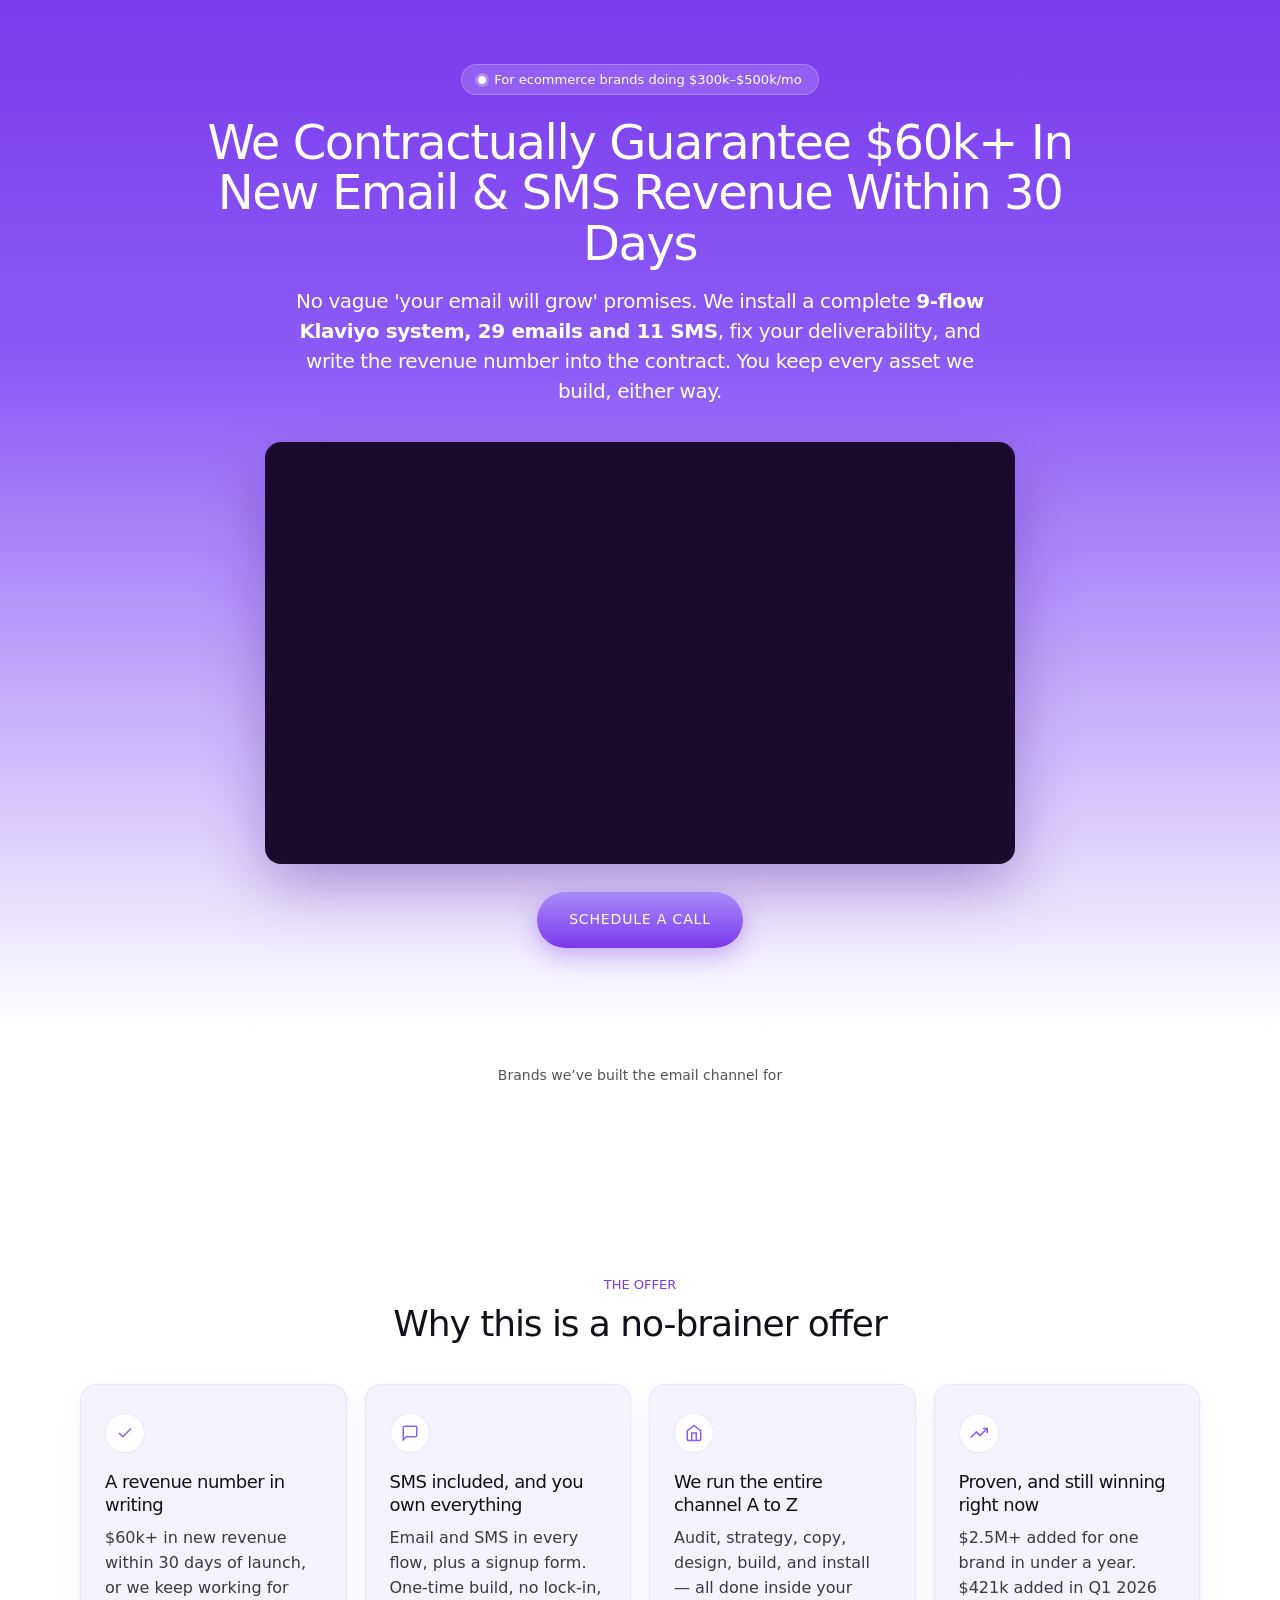
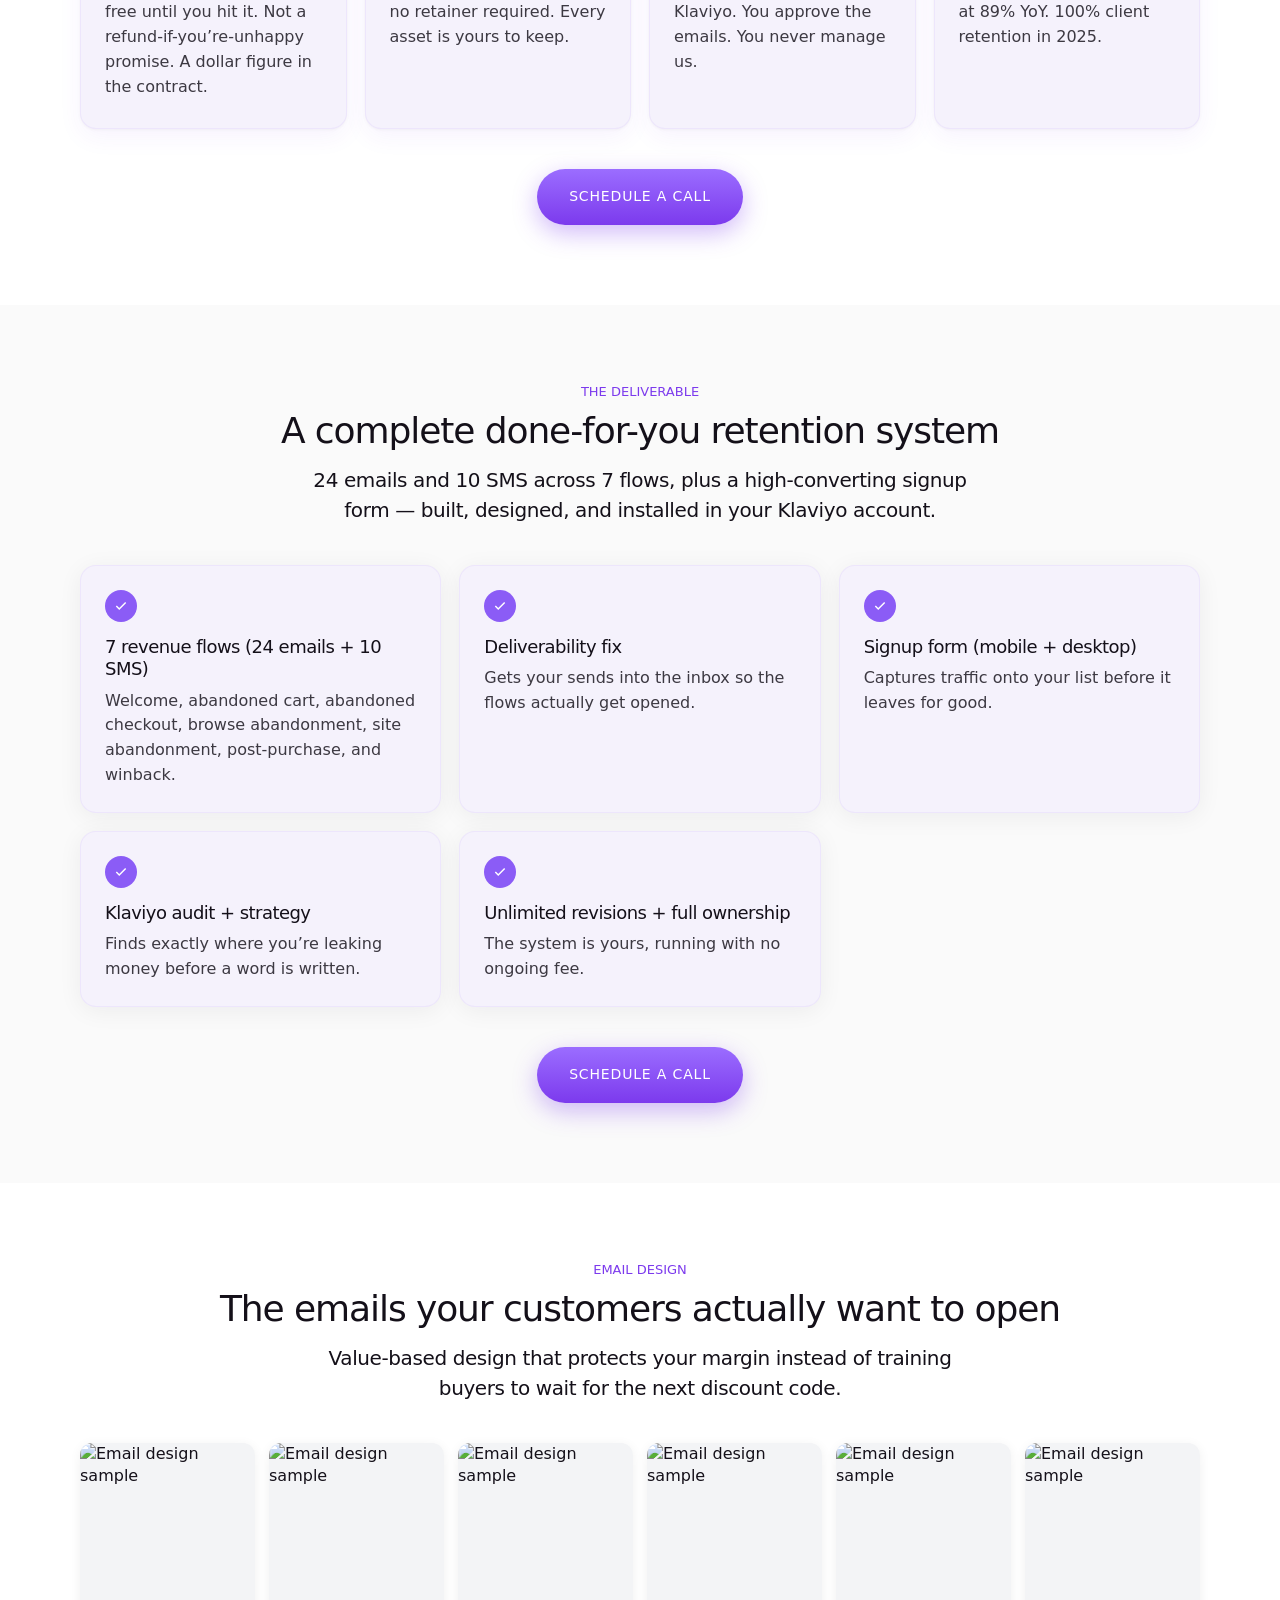
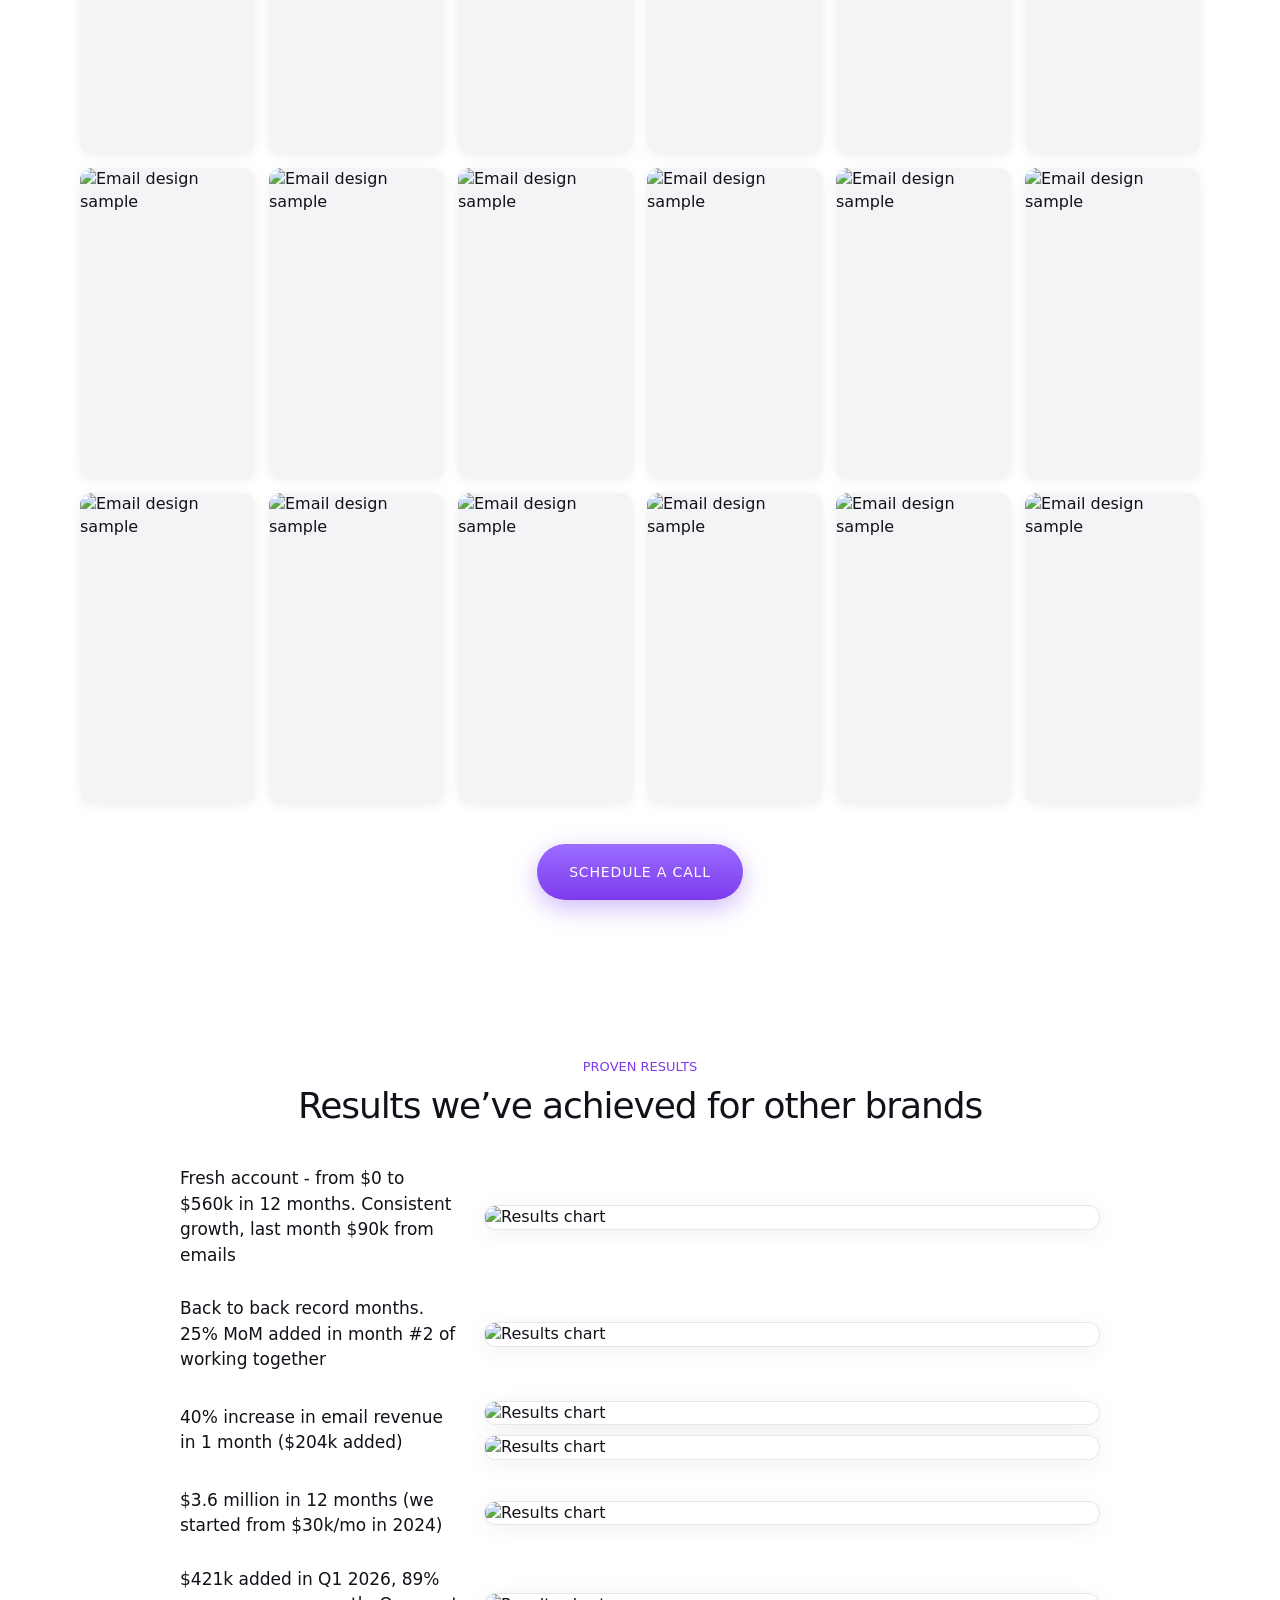
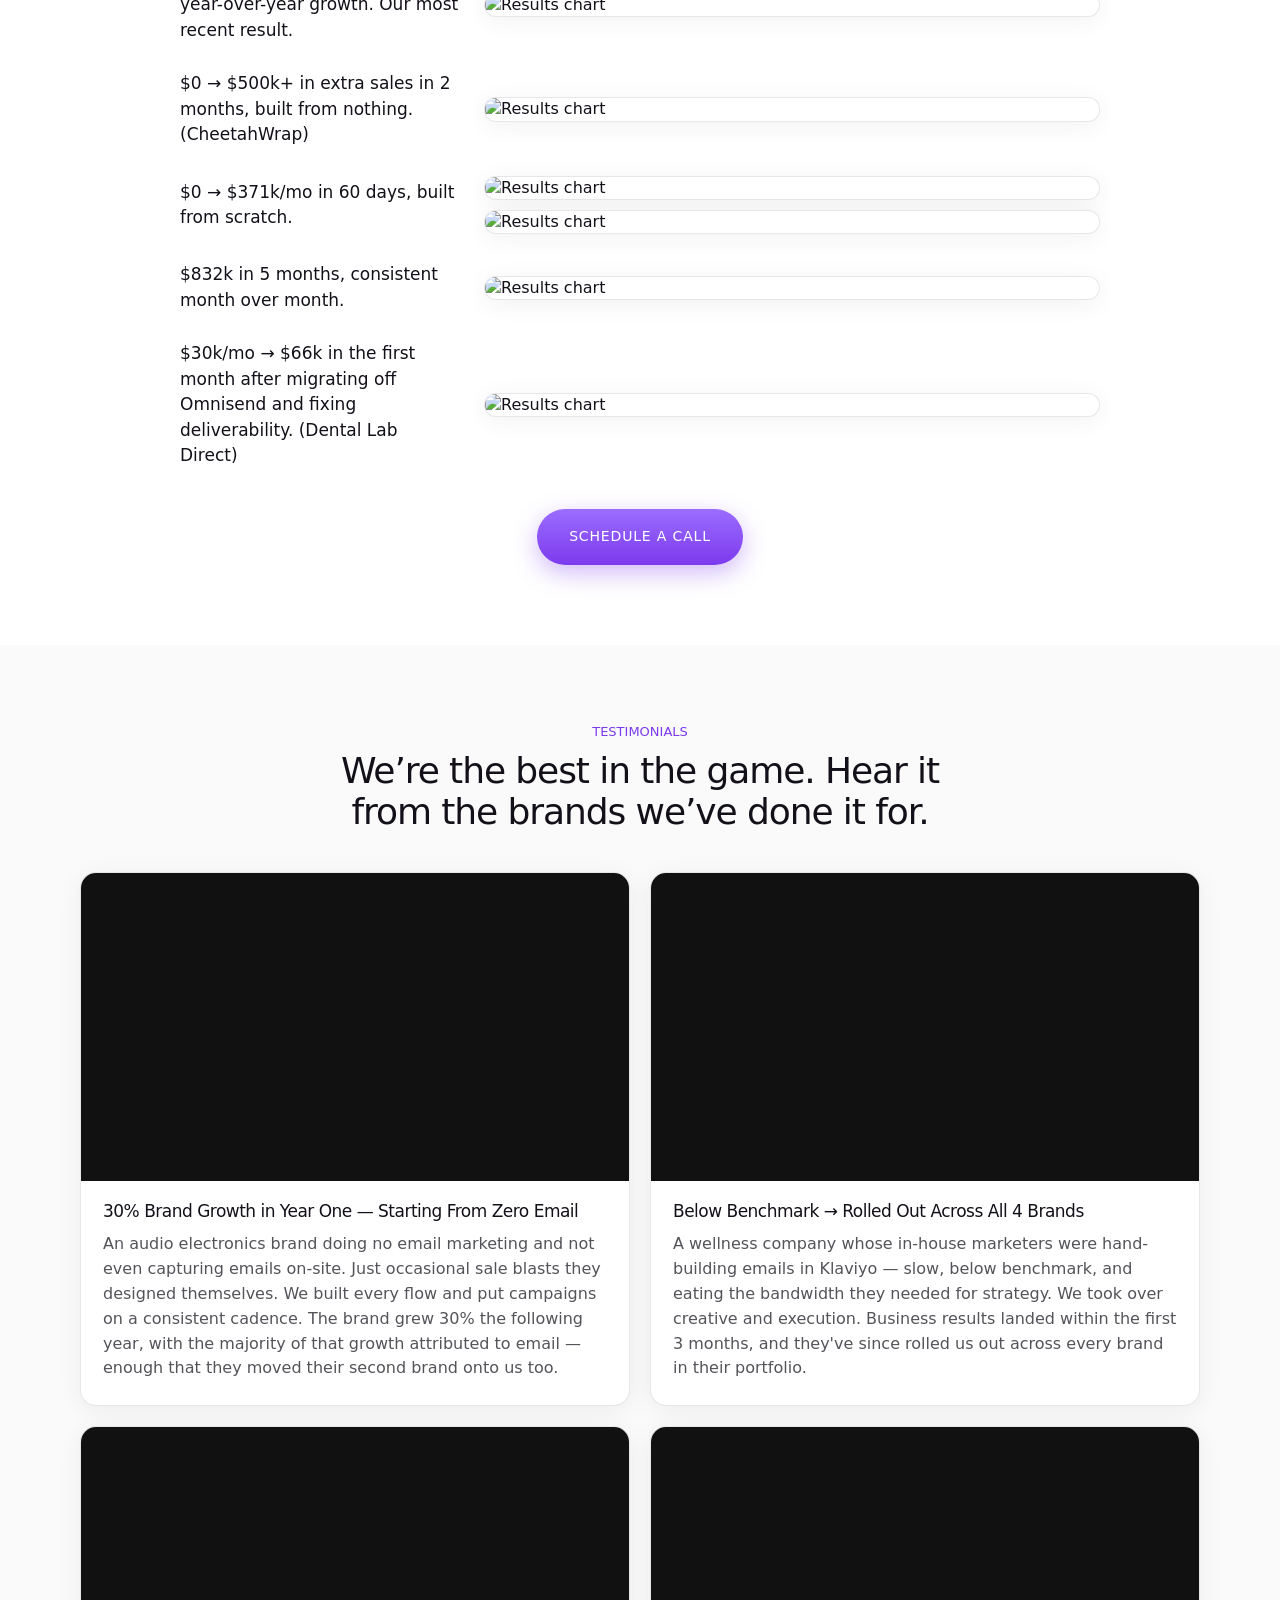
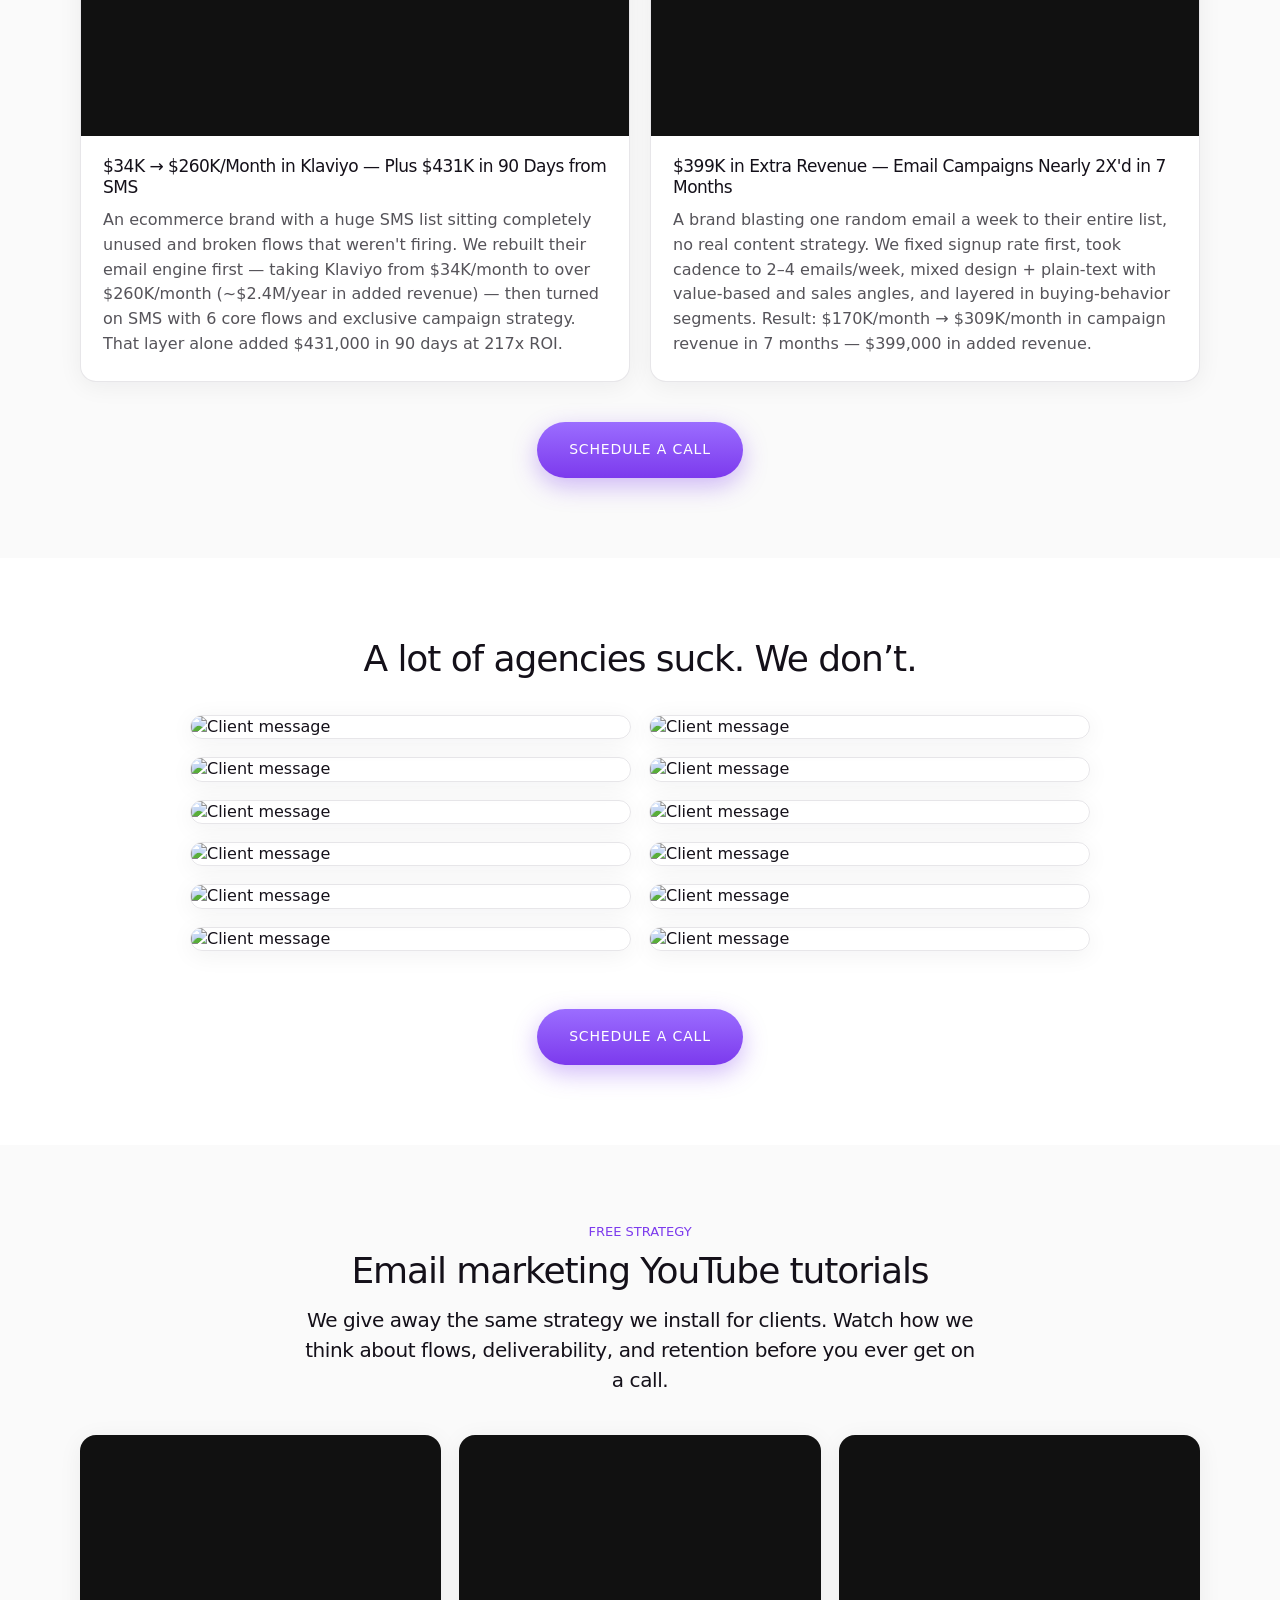
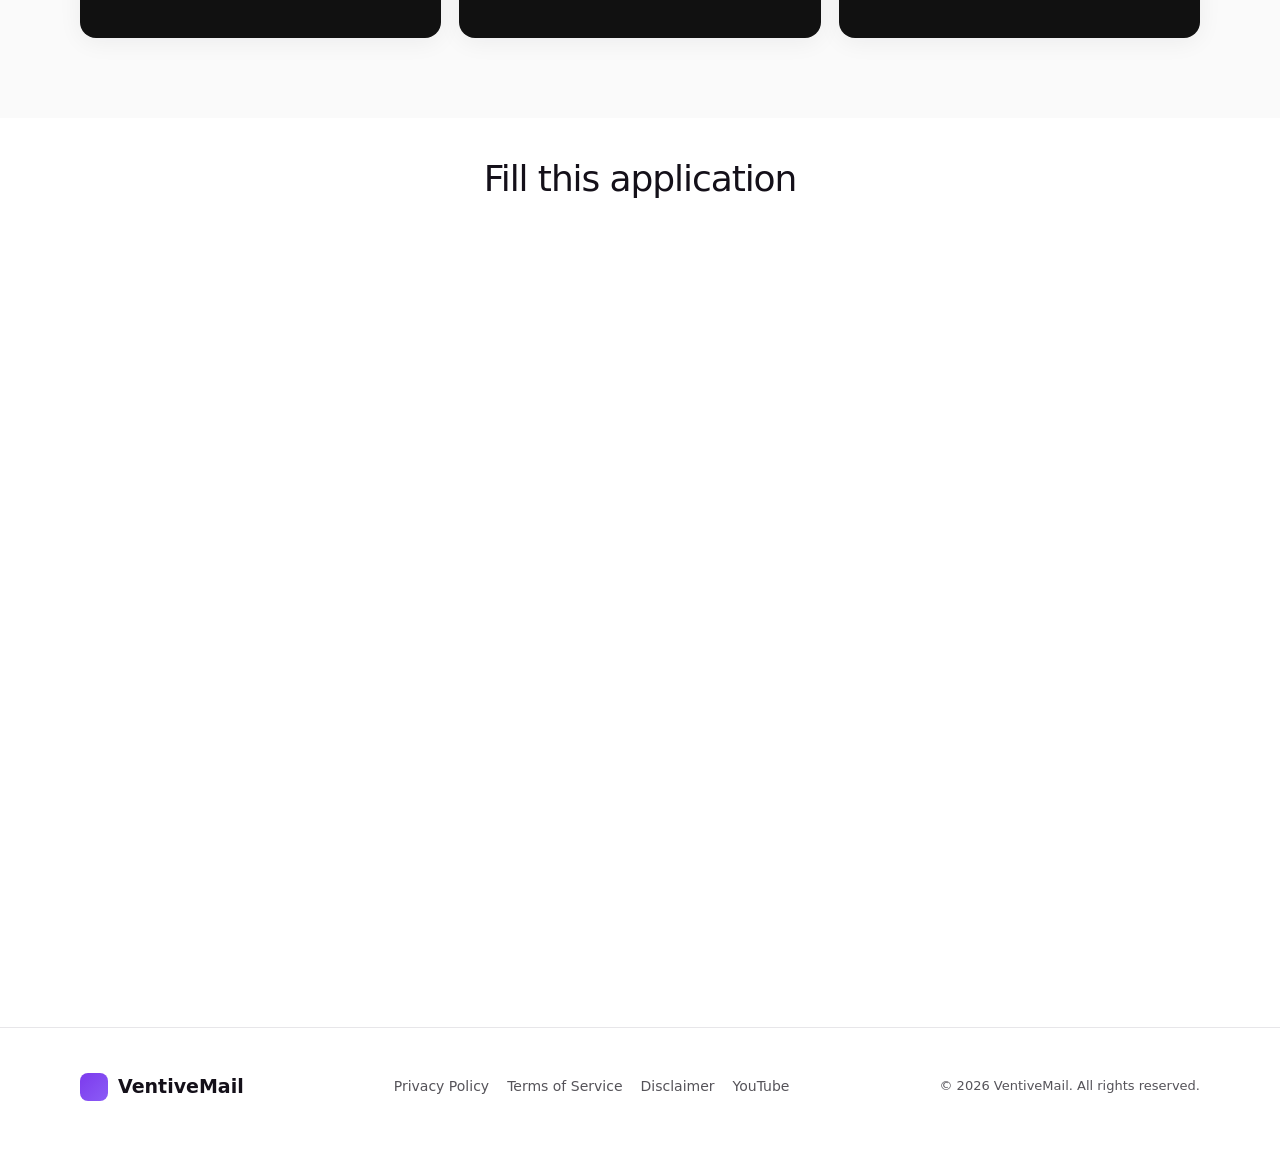
==== commit 371fe568: "Make Typeform full-screen instead of cramped modal Schedule a Call opens a true full-viewport overla" ====
--- a/index.html
+++ b/index.html
@@ -425,13 +425,13 @@
         </div>
       </section>
 
-      <!-- Application -->
+      <!-- Application — full-viewport Typeform (same as Framer) -->
       <section class="apply" id="apply">
-        <div class="container">
-          <div class="apply-box">
-            <h2>Fill this application</h2>
-            <div class="typeform-embed" data-typeform-inline></div>
-          </div>
+        <div class="apply-head">
+          <h2>Fill this application</h2>
+        </div>
+        <div class="apply-form">
+          <div class="typeform-embed" data-typeform-inline></div>
         </div>
       </section>
     </main>
@@ -452,23 +452,16 @@
       </div>
     </footer>
 
-    <!-- Typeform modal -->
-    <div class="modal" data-modal role="dialog" aria-modal="true" aria-label="Schedule a Call" hidden>
-      <div class="modal-backdrop" data-close-modal></div>
+    <!-- Full-screen Typeform overlay (Schedule a Call) -->
+    <div class="modal" data-modal role="dialog" aria-modal="true" aria-label="Application" hidden>
       <div class="modal-panel">
-        <div class="modal-header">
-          <h3>Schedule a Call</h3>
-          <button class="modal-close" type="button" data-close-modal aria-label="Close">×</button>
-        </div>
+        <button class="modal-close" type="button" data-close-modal aria-label="Close">×</button>
         <div class="modal-body" data-modal-body></div>
       </div>
     </div>
 
     <script>
       document.getElementById("year").textContent = new Date().getFullYear();
-      // Unhide modal element for a11y (we control via class)
-      const m = document.querySelector("[data-modal]");
-      if (m) m.removeAttribute("hidden");
     </script>
     <script src="js/typeform-inline.js"></script>
     <script src="js/main.js"></script>
--- a/css/styles.css
+++ b/css/styles.css
@@ -676,53 +676,59 @@
   border: 0;
 }
 
-/* Application */
+/* Application — full-viewport form section (matches Framer 100vh Typeform) */
 .apply {
-  padding: 72px 0 96px;
-  background: linear-gradient(180deg, #faf5ff 0%, #fff 100%);
-}
-
-.apply-box {
-  max-width: 720px;
-  margin: 0 auto;
+  padding: 0;
   background: #fff;
-  border: 1px solid var(--hairline);
-  border-radius: 20px;
-  padding: 28px 20px 12px;
-  box-shadow: var(--shadow-card);
-}
-
-.apply-box h2 {
-  margin: 0 0 16px;
+  min-height: 100vh;
+  display: flex;
+  flex-direction: column;
+}
+
+.apply-head {
+  padding: 40px 20px 8px;
+  text-align: center;
+}
+
+.apply-head h2 {
+  margin: 0;
   font-family: var(--font-display);
   font-weight: 500;
   font-size: 26px;
   line-height: 1.14em;
   letter-spacing: -0.03em;
-  text-align: center;
   color: var(--text);
 }
 
 @media (min-width: 810px) {
-  .apply-box h2 {
+  .apply-head h2 {
     font-size: 30px;
   }
 }
 
 @media (min-width: 1200px) {
-  .apply-box h2 {
+  .apply-head h2 {
     font-size: 36px;
   }
 }
 
+.apply-form {
+  flex: 1;
+  min-height: calc(100vh - 80px);
+  width: 100%;
+  position: relative;
+}
+
 .typeform-embed {
-  min-height: 600px;
-  height: 600px;
-  width: 100%;
-  position: relative;
-}
-
-.typeform-embed iframe {
+  position: absolute;
+  inset: 0;
+  width: 100%;
+  height: 100%;
+  min-height: 0;
+}
+
+.typeform-embed iframe,
+.typeform-embed > div {
   width: 100% !important;
   height: 100% !important;
   border: 0;
@@ -782,75 +788,67 @@
   color: var(--text-muted);
 }
 
-/* Modal */
+/* Full-screen Typeform overlay (Schedule a Call CTAs) */
 .modal {
   position: fixed;
   inset: 0;
-  z-index: 100;
+  z-index: 200;
   display: none;
+  width: 100%;
+  height: 100%;
+  background: #fff;
+}
+
+.modal.is-open {
+  display: block;
+}
+
+.modal-panel {
+  position: absolute;
+  inset: 0;
+  width: 100%;
+  height: 100%;
+  background: #fff;
+  display: flex;
+  flex-direction: column;
+  overflow: hidden;
+}
+
+.modal-close {
+  position: fixed;
+  top: 16px;
+  right: 16px;
+  z-index: 210;
+  width: 44px;
+  height: 44px;
+  border-radius: 50%;
+  background: rgba(20, 16, 25, 0.08);
+  font-size: 24px;
+  line-height: 1;
+  color: var(--text);
+  display: flex;
   align-items: center;
   justify-content: center;
-  padding: 24px;
-}
-
-.modal.is-open {
-  display: flex;
-}
-
-.modal-backdrop {
+  transition: background 0.15s ease;
+}
+
+.modal-close:hover {
+  background: rgba(20, 16, 25, 0.14);
+}
+
+.modal-body {
+  flex: 1;
+  width: 100%;
+  height: 100%;
+  min-height: 100%;
+  position: relative;
+  overflow: hidden;
+}
+
+.modal-body .typeform-embed {
   position: absolute;
   inset: 0;
-  background: rgba(15, 10, 30, 0.55);
-  backdrop-filter: blur(4px);
-}
-
-.modal-panel {
-  position: relative;
-  width: min(100%, 640px);
-  max-height: min(90vh, 820px);
-  background: #fff;
-  border-radius: 20px;
-  overflow: hidden;
-  box-shadow: 0 24px 80px rgba(0, 0, 0, 0.25);
-  display: flex;
-  flex-direction: column;
-}
-
-.modal-header {
-  display: flex;
-  align-items: center;
-  justify-content: space-between;
-  padding: 16px 18px;
-  border-bottom: 1px solid var(--hairline);
-}
-
-.modal-header h3 {
-  margin: 0;
-  font-family: var(--font-display);
-  font-size: 16px;
-  font-weight: 500;
-  letter-spacing: -0.02em;
-}
-
-.modal-close {
-  width: 36px;
-  height: 36px;
-  border-radius: 50%;
-  background: #f3f4f6;
-  font-size: 20px;
-  line-height: 1;
-  color: var(--text-muted);
-}
-
-.modal-body {
-  flex: 1;
-  min-height: 560px;
-  height: min(70vh, 640px);
-  overflow: hidden;
-}
-
-.modal-body .typeform-embed {
-  min-height: 100%;
+  width: 100%;
   height: 100%;
 }
 
